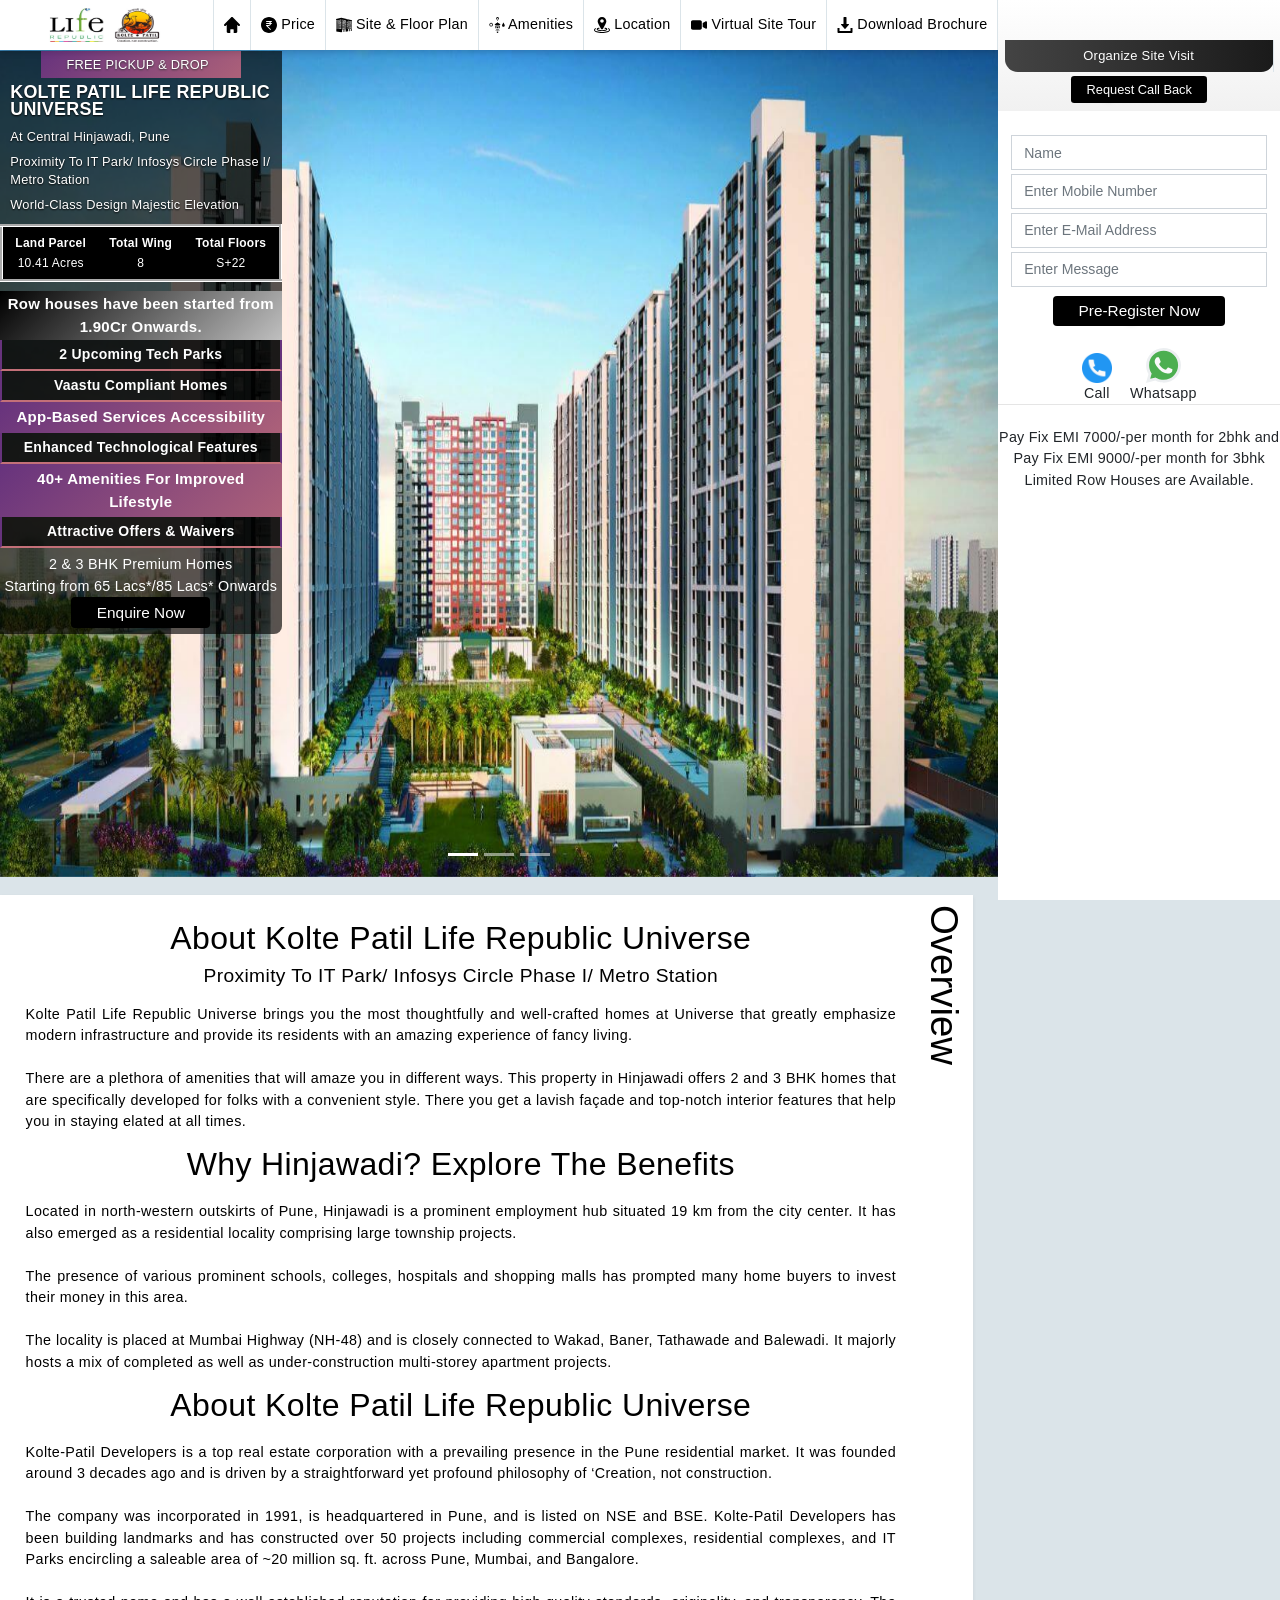
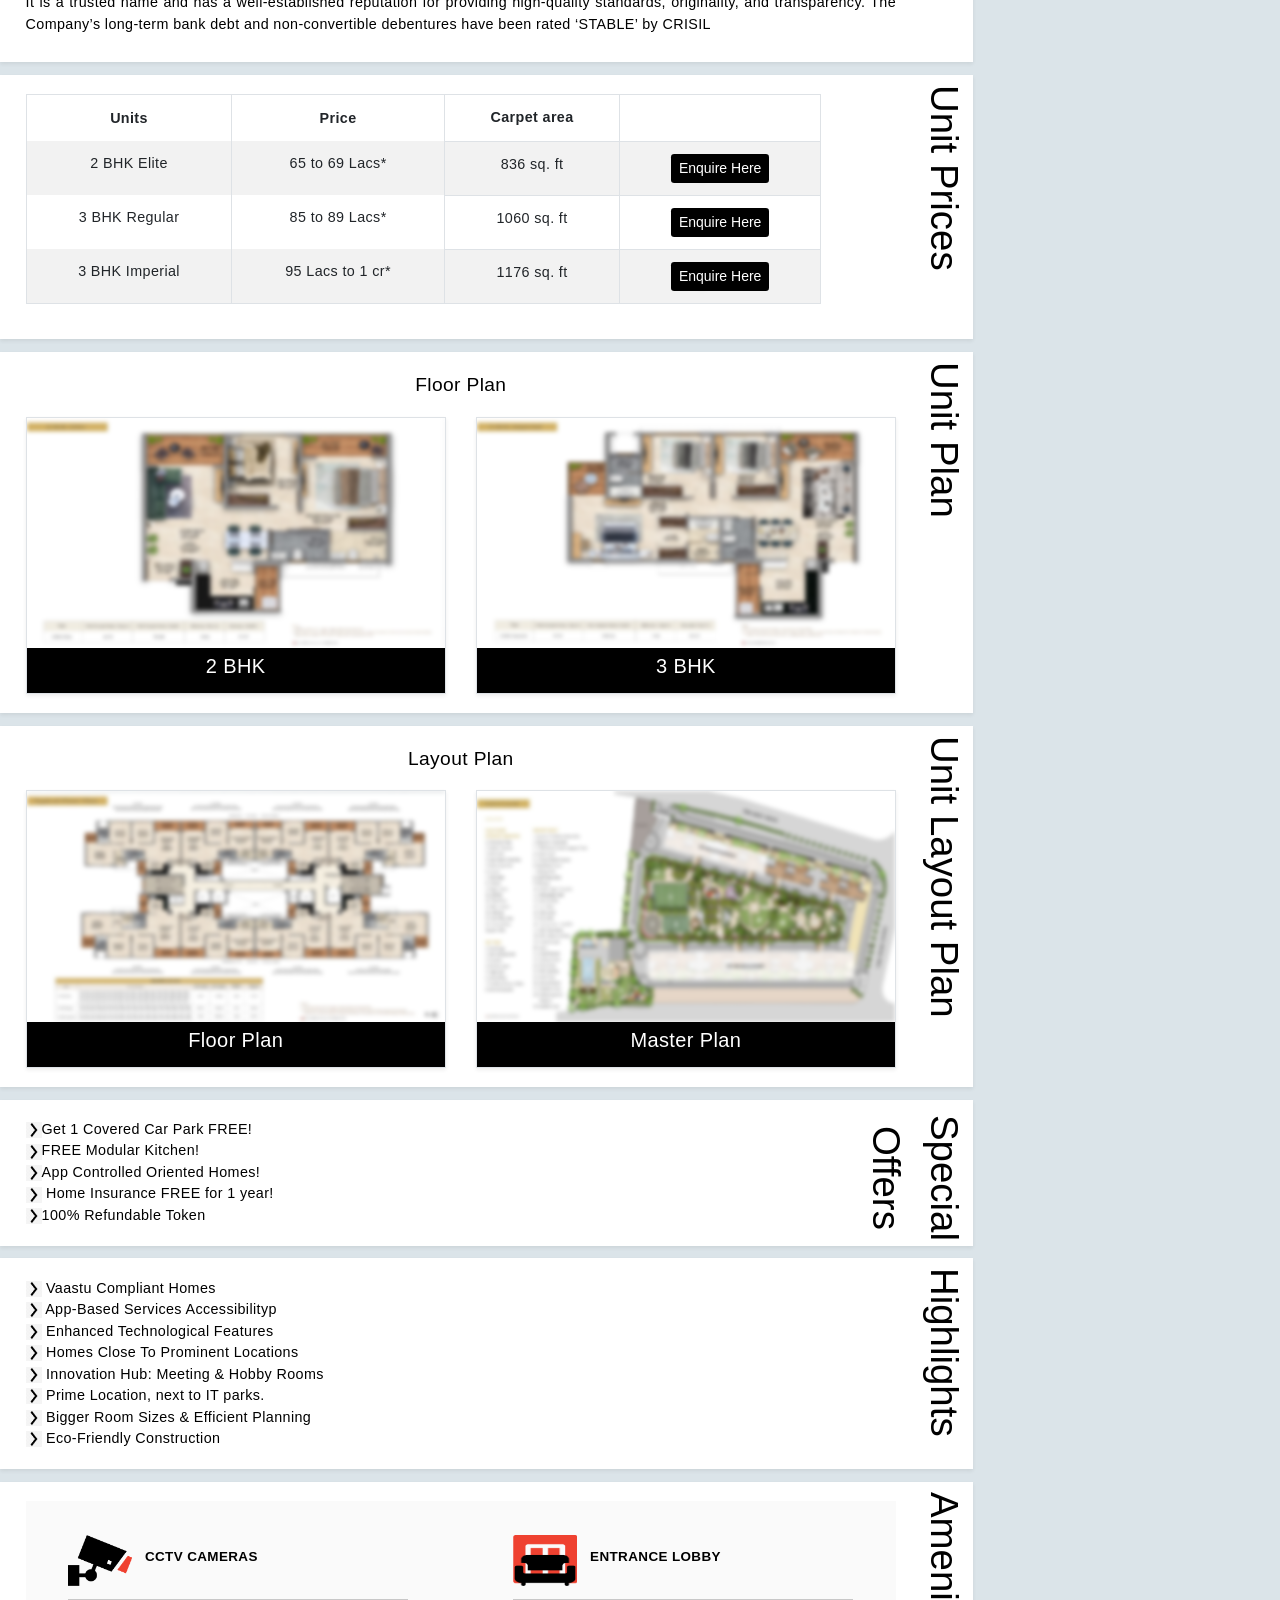
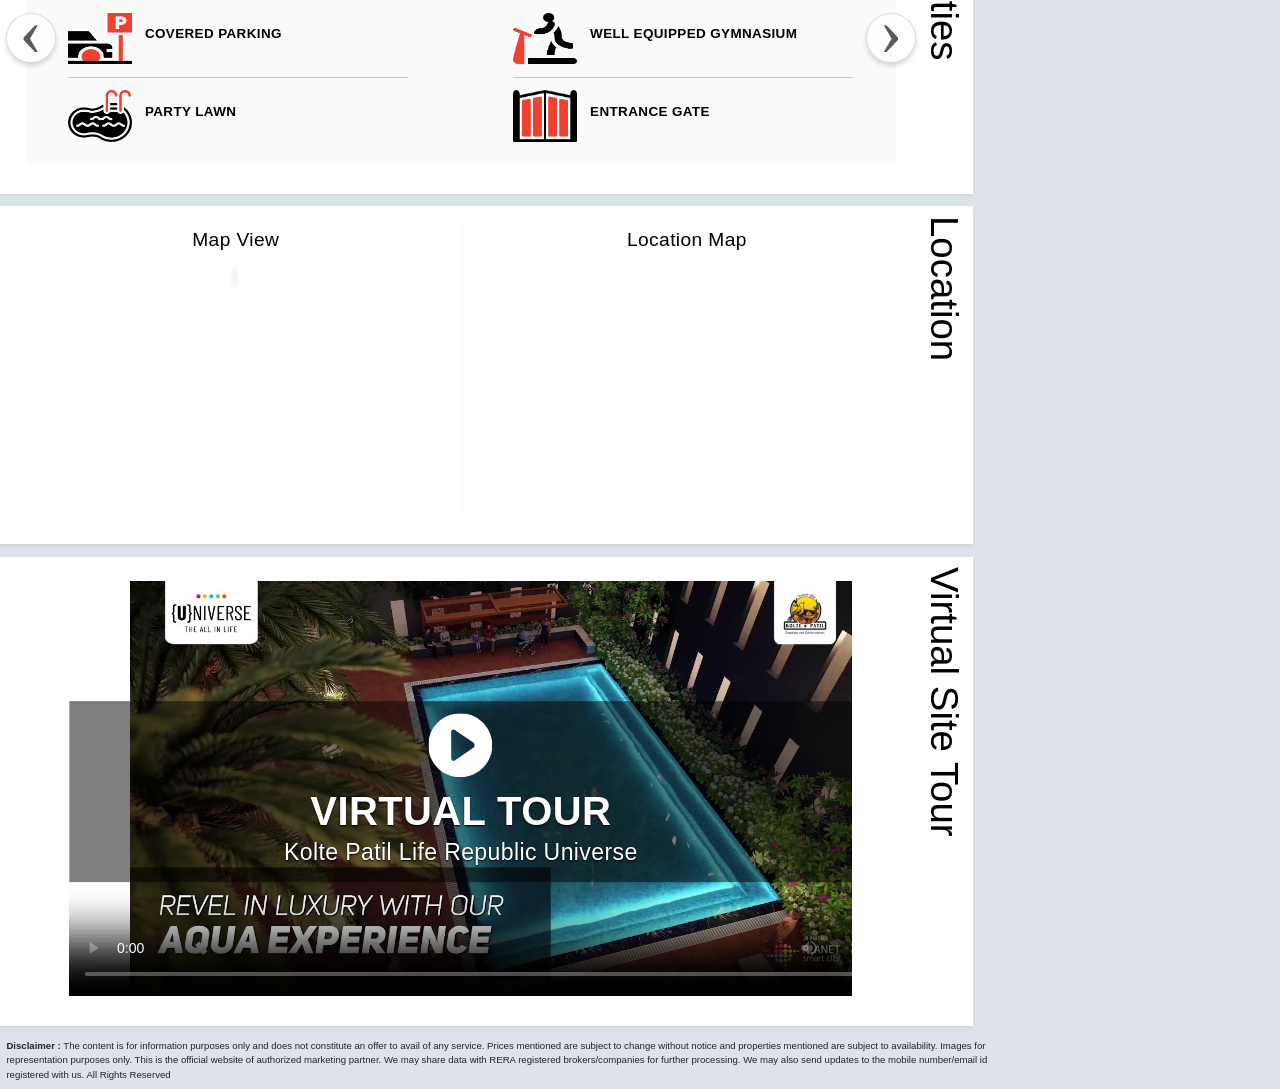
==== koltepatilliferepublic/index.html @ f334bbbc "Add files via upload" ====
<!DOCTYPE html>
<html lang="en">
    
<!-- Mirrored from koltepatilliferepublic-official.com/ by HTTrack Website Copier/3.x [XR&CO'2014], Thu, 23 Feb 2023 21:14:10 GMT -->
<head>
		<!-- Google Tag Manager -->
		<script>(function(w,d,s,l,i){w[l]=w[l]||[];w[l].push({'gtm.start':
		new Date().getTime(),event:'gtm.js'});var f=d.getElementsByTagName(s)[0],
		j=d.createElement(s),dl=l!='dataLayer'?'&l='+l:'';j.async=true;j.src=
		'../www.googletagmanager.com/gtm5445.html?id='+i+dl;f.parentNode.insertBefore(j,f);
		})(window,document,'script','dataLayer','GTM-PFRHBRP');</script>
		<!-- End Google Tag Manager -->
		
		<meta charset="UTF-8">
		<meta name="viewport" content="width=device-width, initial-scale=1.0, shrink-to-fit=no">
		<meta http-equiv="X-UA-Compatible" content="ie=edge">
		<link rel="icon" href="#" sizes="16x16">
		<title>Kolte Patil Life Republic Universe</title>
		<meta name="description" content="">
		<meta name="keywords" content="Kolte Patil Life Republic Universe">
		<style>
			:root {
            --colorPrimary: #000; 
            --colorSecondary: #000;
            --colorBtn: #fff
			}
			#loader {
            width: 100vw;
            height: 100vh;
            background-color: rgba(255, 255, 255, 1);
            position: fixed;
            top: 0;
            left: 0;
            z-index: 1040
			}
			.loader-text {
            display: block;
            text-align: center;
            color: #d7d7d7;
            font-family: Arial, sans-serif;
            position: absolute;
            top: 50%;
            left: 50%;
            -webkit-transform: translate(-50%, -50%);
            -moz-transform: translate(-50%, -50%);
            -ms-transform: translate(-50%, -50%);
            -o-transform: translate(-50%, -50%);
            transform: translate(-50%, -50%)
			}
			.loading {
            height: 0;
            width: 0;
            padding: 4vw;
            border: .8vw solid #ccc;
            border-right-color: #888;
            border-radius: 6vw;
            -webkit-animation: rotate 1s infinite linear
			}
			@keyframes loader {
            0% {
			filter: grayscale(0)
            }
            50% {
			filter: grayscale(100%)
            }
            100% {
			filter: grayscale(0)
            }
			}
			.loader-logo {
            width: 300px;
            -webkit-animation: loader 1.3s infinite linear;
            -moz-animation: loader 1.3s infinite linear;
            -ms-animation: loader 1.3s infinite linear;
            -o-animation: loader 1.3s infinite linear;
            animation: loader 1.3s infinite linear
			}
			.pload {
            display: none
			}
		</style>
		<link rel="stylesheet" href="assets/css/style.css">
		<style>
			.bounceIn {
            -webkit-animation-duration: 0.75s;
            animation-duration: 0.75s;
            -webkit-animation-name: bounceIn;
            animation-name: bounceIn;
			}
			.more-cont {
            display: inline;
			}
			.more {
            display: none;
			}
			@media only screen and (max-width: 992px) {
            .more-cont {
			display: none;
            }
            .more {
			display: inline-block;
            }
            .pro-spec {
			list-style: none !important;
			background-color: #f1f1f1 !important;
            }
			}
		</style>
		<script src="assets/js/app.min.js" defer=""></script>
	</head>
	<body data-spy="scroll" data-target="#navbarNav" class="" style="" cz-shortcut-listen="true">
		<!-- Google Tag Manager (noscript) -->
		<noscript><iframe src="https://www.googletagmanager.com/ns.html?id=GTM-PFRHBRP"
		height="0" width="0" style="display:none;visibility:hidden"></iframe></noscript>
		<!-- End Google Tag Manager (noscript) -->
		
		<header class="micro-nav fixed-top" style="">
			<nav class="navbar navbar-expand-lg navbar-light bg-white micro-navbar">
				<a class="navbar-brand" href="index-2.html" onclick="return false">
					<img src="assets/img/logo/logo.jpg" class="logo" style="width:137px;padding: 8px;margin: 0px 35px;" >
				</a>
				<button class="navbar-toggler" type="button" data-toggle="collapse" data-target="#navbarNav" aria-controls="navbarNav" aria-expanded="false" aria-label="Toggle navigation">
				<span class="navbar-toggler-icon"></span> </button>
				<div class="collapse navbar-collapse" id="navbarNav">
					<ul class="navbar-nav nav-fill">
						<li class="nav-item">
							<a class="nav-link" href="#home">
								<img src="assets/img/menu/homepage.svg" width="16" height="16">
								<span class="d-sm-inline d-md-none"> 
									Home
								</span>
							</a>
						</li>
						<li class="nav-item">
							<a class="nav-link" href="#pricing">
								<img src="assets/img/menu/rupee.svg" width="16" height="16">
								Price
							</a>
						</li>
						<li class="nav-item">
							<a class="nav-link" href="#sitefloorplan">
								<img src="assets/img/menu/building.svg" width="16" height="16">
								Site &amp; Floor Plan
							</a>
						</li>
						<li class="nav-item">
							<a class="nav-link" href="#amenities">
								<img src="assets/img/menu/amenities.svg" width="16" height="16">
								Amenities
							</a>
						</li>
						<li class="nav-item">
							<a class="nav-link" href="#location">
								<img src="assets/img/menu/location.svg" width="16" height="16">
							Location</a>
						</li>
						<li class="nav-item">
							<a class="nav-link" href="#sitevisit">
								<img src="assets/img/menu/video.svg" width="16" height="16">
							Virtual Site Tour</a>
						</li>
						<li class="nav-item" data-form="lg" data-title="Enquire Here"  data-enquiry="Enquire Now"  data-btn="Enquire Now"  data-redirect="enquiry" data-toggle="modal" data-target="#enqModal">
							<a class="nav-link" href="#download">
								<img src="assets/img/menu/download.svg" width="16" height="16">
							Download Brochure</a>
						</li>
					</ul>
				</div>
			</nav>
		</header>
		<main class="">
			<div id="home" class="carousel slide micro-main-slider" data-ride="carousel">
				<ol class="carousel-indicators">
					<li data-target="#home" data-slide-to="0" class="active"></li>
					<li data-target="#home" data-slide-to="1" class=""></li>
					<li data-target="#home" data-slide-to="2" class=""></li>
				</ol>
				<div class="carousel-inner">
					<div class="carousel-item lazyloaded active" data-expand="-1">
						<picture>
							<img data-sizes="auto" class="d-block micro-main-slider-img lazyautosizes lazyloaded" data-srcset=".\assets\img\banner\b1.jpg" sizes="1065px" srcset="assets/img/banner/b1.jpg">
						</picture>
					</div>
					<div class="carousel-item lazyloaded " data-expand="-1">
						<picture>
							<img data-sizes="auto" class="d-block micro-main-slider-img lazyautosizes lazyloaded" data-srcset=".\assets\img\banner\b2.jpg?v=1.0" sizes="1065px" srcset="assets/img/banner/b2c619.jpg?v=1.0">
						</picture>
					</div>
					<div class="carousel-item lazyloaded " data-expand="-1">
						<picture>
							<img data-sizes="auto" class="d-block micro-main-slider-img lazyautosizes lazyloaded" data-srcset=".\assets\img\banner\b3.jpg" sizes="1065px" srcset="assets/img/banner/b3.jpg">
						</picture>
					</div>
				</div>
			</div>
			<div class="info-box overflow-hidden">
				<center><span class="pro-status">Free Pickup &amp; Drop</span></center>
				<span class="pro-title">Kolte Patil Life Republic Universe</span> 
				<span class="pro-add my-2">At Central Hinjawadi, Pune</span>
				<span class="pro-add my-2">Proximity To IT Park/ Infosys Circle Phase I/ Metro Station</span>
				<span class="pro-add my-2">World-Class Design Majestic Elevation</span>
				<table class="table_left">
					<tbody><tr>
						<th>Land Parcel </th>
						<th>Total Wing</th>
						<th>Total Floors</th>
					</tr>
					<tr>
						<td>10.41 Acres</td>
						<td>8</td>
						<td>S+22</td>
					</tr>
				</tbody></table>
				<span class="d-block mb-1" style="font-size: 14px; width: 100%; background: transparent;font-weight: bold; text-align: center;color: #fff; ">
					<span style=" color: #fff;display: block; background-color: #67337D; background: linear-gradient(-45deg, #000, #67337D ,#fff,#000); background-size: 400% 400%; -webkit-animation: Gradient 3s ease infinite; -moz-animation: Gradient 3s ease infinite; animation: Gradient 3s ease infinite; font-size:15px; padding: 2px;">
						Row houses have been started from 1.90Cr Onwards.
					</span>
					<span style="background: rgba(0, 0, 0, .7); display: block; border-bottom: 2px solid #C37078;border-left: 2px solid #67337D;border-right: 2px solid #67337D;padding: 2px">
                        <span class="animated bounceIn infinite" style="animation-duration: 3s;display: block;padding: 2px">
                            2 Upcoming Tech Parks
                            <br> 
						</span> 
					</span>
					<span style="background: rgba(0, 0, 0, .7); display: block; border-bottom: 2px solid #C37078;border-left: 2px solid #67337D;border-right: 2px solid #67337D;padding: 2px">
                        <span class="animated bounceIn infinite" style="animation-duration: 3s;display: block;padding: 2px">
							Vaastu Compliant Homes
						</span> 
					</span>
					<span style=" color: #fff;display: block; background-color: #2969B1; background: linear-gradient(-45deg, #C37078, #000 ,#C37078,#67337D); background-size: 400% 400%; -webkit-animation: Gradient 3s ease infinite; -moz-animation: Gradient 3s ease infinite; animation: Gradient 3s ease infinite; font-size:15px; padding: 2px;">
						<span class="animated bounceIn infinite" style="animation-duration: 3s;display: block;padding: 2px">
							App-Based Services Accessibility
						</span>
					</span>
					<span style="background: rgba(0, 0, 0, .7); display: block; border-bottom: 2px solid #C37078;border-left: 2px solid #67337D;border-right: 2px solid #67337D;padding: 2px">
                        <span class="animated bounceIn infinite" style="animation-duration: 3s;display: block;padding: 2px">
							Enhanced Technological Features
						</span>
					</span>
					<span style=" color: #fff;display: block; background-color: #2969B1; background: linear-gradient(-45deg, #C37078, #000 ,#C37078,#67337D); background-size: 400% 400%; -webkit-animation: Gradient 3s ease infinite; -moz-animation: Gradient 3s ease infinite; animation: Gradient 3s ease infinite; font-size:15px; padding: 2px;">
						<span class="animated bounceIn infinite" style="animation-duration: 3s;display: block;padding: 2px">
							40+ Amenities For Improved Lifestyle
						</span>
					</span>
					<span style="background: rgba(0, 0, 0, .7); display: block; border-bottom: 2px solid #C37078;border-left: 2px solid #67337D;border-right: 2px solid #67337D;padding: 2px">
						<span class="animated bounceIn infinite" style="animation-duration: 3s;display: block;padding: 2px">
							Attractive Offers & Waivers
							
						</span>
					</span>
				</span> 
				<span class="pro-tag-line"></span> 
				<center>2 & 3 BHK Premium Homes</center>
				<center>Starting from  65 Lacs*/85 Lacs* Onwards</center>
				<center><button class="btn btn-info micro-form-btn enqModal effetMoveGradient effectScale" data-form="lg" data-title="Enquire Here"  data-enquiry="Enquire Now"  data-btn="Enquire Now"  data-redirect="enquiry" data-toggle="modal" data-target="#enqModal">Enquire Now</button></center>
			</div>
			<div class="mob-form d-sm-block d-md-none d-lg-none">
				<span class="d-block form-heading font-weight-bold">Register here for Best Offers</span>
				<form action="https://koltepatilliferepublic-official.com/sendmail.php" method="POST" class="form-side">
					<div class="form-group">
						<span class="flex-container">
							<input type="text" name="name" pattern="[a-zA-Z ]+" class="form-control rounded-0 micro-form-field" required="" placeholder="Name">
						</span>
					</div>
					<div class="form-group">
						<input type="tel" name="mobile_no" class="form-control rounded-0 micro-form-field" required="" minlength="10" maxlength="10"  title="Please enter exactly 10 digits" placeholder="Enter Mobile Number">
					</div>
					<div class="form-group"> 
						<input type="email" name="email" class="form-control rounded-0 micro-form-field" placeholder="Enter E-Mail Address" required="">
					</div>
					<div class="form-group">
						<input type="text" name="message" class="form-control rounded-0 micro-form-field" required="" placeholder="Enter message">
					</div>
					<button type="submit" name="submit" class="btn btn-info micro-form-btn effetMoveGradient">Pre-Register Now</button>
				</form>
				<div style="display:inline-block;margin-right:7px">
					<img src="assets/img/telephone.png" width="30" height="30" alt="Contact us on whatsapp" ata-form="lg" data-title="Enquire Here"  data-enquiry="Enquire Now"  data-btn="Enquire Now"  data-redirect="enquiry" data-toggle="modal" data-target="#enqModal">
					<br/>
					Call
				</div>
				<div style="display:inline-block;margin-left:7px">
					<img src="assets/img/whatsapp.svg" width="35" height="35" alt="Contact us on whatsapp" ata-form="lg" data-title="Enquire Here"  data-enquiry="Enquire Now"  data-btn="Enquire Now"  data-redirect="enquiry" data-toggle="modal" data-target="#enqModal">
					<br/>
					Whatsapp
				</div>
			</div>
			<section class="section shadow-sm lazyloaded" id="overview">
				<span class="head text-capitalize d-none d-md-block">Overview</span> 
				<span class="d-block section-heading color-primary text-capitalize">About Kolte Patil Life Republic Universe </span> 
				<span class="d-block section-heading-sub color-primary text-capitalize">
					Proximity To IT Park/ Infosys Circle Phase I/ Metro Station
				</span>
				<p>
					Kolte Patil Life Republic Universe brings you the most thoughtfully and well-crafted homes at Universe that greatly emphasize modern infrastructure and provide its residents with an amazing experience of fancy living. <br/><br/>
					
					There are a plethora of amenities that will amaze you in different ways. This property in Hinjawadi offers 2 and 3 BHK homes that are specifically developed for folks with a convenient style. There you get a lavish façade and top-notch interior features that help you in staying elated at all times.
					
				</p>
				<span class="head text-capitalize d-none d-md-block">
				</span> 
				<span class="d-block section-heading color-primary text-capitalize">
					Why Hinjawadi? Explore the Benefits
				</span>
				<span class="d-block section-heading-sub color-primary text-capitalize"></span>
				<p>
					Located in north-western outskirts of Pune,  Hinjawadi is a prominent employment hub situated 19 km from the city center. It has also emerged as a residential locality comprising large township projects.<br/><br/>
					
					The presence of various prominent schools, colleges, hospitals and shopping malls has prompted many home buyers to invest their money in this area.<br/><br/>
					
					The locality is placed at Mumbai Highway (NH-48) and is closely connected to Wakad, Baner, Tathawade and Balewadi. It majorly hosts a mix of completed as well as under-construction multi-storey apartment projects.
				</p>
				<span class="head text-capitalize d-none d-md-block">
				</span> 
				<span class="d-block section-heading color-primary text-capitalize">
					About Kolte Patil Life Republic Universe
				</span>
				<span class="d-block section-heading-sub color-primary text-capitalize"></span>
				<p>
					Kolte-Patil Developers is a top real estate corporation with a prevailing presence in the Pune residential market. It was founded around 3 decades ago and is driven by a straightforward yet profound philosophy of ‘Creation, not construction. <br/><br/>
					
					The company was incorporated in 1991, is headquartered in Pune, and is listed on NSE and BSE. Kolte-Patil Developers has been building landmarks and has constructed over 50 projects including commercial complexes, residential complexes, and IT Parks encircling a saleable area of ~20 million sq. ft. across Pune, Mumbai, and Bangalore. <br/><br/>
					
					It is a trusted name and has a well-established reputation for providing high-quality standards, originality, and transparency. The Company’s long-term bank debt and non-convertible debentures have been rated ‘STABLE’ by CRISIL
				</p>
			</section>
			<section class="section shadow-sm lazyloaded">
				<span class="section-link" id="pricing"></span> <span class="head text-capitalize">Unit Prices</span>
				<div class="row">
					<div class="col-md-11">
						<table class="table table-striped table-borderless border micro-price-table table-pricing">
							<thead>
								<tr>
									<th scope="col" class="border border-bottom-0 mb-w">Units</th>
									<th scope="col" class="border border-bottom-0 border-right-0">Price</th>
									<th scope="col" class="border border-bottom-0 border-right-0">Carpet area</th>
									<th scope="col" class="border border-bottom-0 border-right-0"></th>
								</tr>
							</thead>
							<tbody>
								<tr>
									<td class="border border-left-0 border-top-0 border-bottom-0 price-type">2 BHK Elite </td>
									<td class="price-amt">65 to 69 Lacs*</td>
									<td class="price-amt border border-bottom-0 border-right-0"><i class="fas fa-archive"></i> 836 sq. ft</td>
									<td class="border border-bottom-0 border-right-0">
										<button class="btn btn-sm btn-info effetGradient effectScale enqModal" data-form="lg" data-title="Enquire Here" data-btn="Get Price Details" data-enquiry="Get Price Details" data-redirect="enquiry" data-toggle="modal" data-target="#enqModal">Enquire Here</button>
									</td>
								</tr>
								<tr>
									<td class="border border-left-0 border-top-0 border-bottom-0 price-type">3 BHK Regular </td>
									<td class="price-amt">85 to 89 Lacs*</td>
									<td class="price-amt border border-bottom-0 border-right-0"><i class="fas fa-archive"></i> 1060 sq. ft</td>
									<td class="border border-bottom-0 border-right-0">
										<button class="btn btn-sm btn-info effetGradient effectScale enqModal" data-form="lg" data-title="Enquire Here" data-btn="Get Price Details" data-enquiry="Get Price Details" data-redirect="enquiry" data-toggle="modal" data-target="#enqModal">Enquire Here</button>
									</td>
								</tr>
								<tr>
									<td class="border border-left-0 border-top-0 border-bottom-0 price-type">3 BHK Imperial  </td>
									<td class="price-amt">95 Lacs to 1 cr*</td>
									<td class="price-amt border border-bottom-0 border-right-0"><i class="fas fa-archive"></i> 1176 sq. ft</td>
									<td class="border border-bottom-0 border-right-0">
										<button class="btn btn-sm btn-info effetGradient effectScale enqModal" data-form="lg" data-title="Enquire Here" data-btn="Get Price Details" data-enquiry="Get Price Details" data-redirect="enquiry" data-toggle="modal" data-target="#enqModal">Enquire Here</button>
									</td>
								</tr>
							</tbody>
						</table>
					</div>
				</div>
			</section>
			<section class="section shadow-sm lazyload" data-script="./assets/plugins/fancybox/jquery.fancybox.min.js" data-link="../cdn.jsdelivr.net/gh/fancyapps/fancybox%403.5.7/dist/jquery.fancybox.min.css">
				<span class="section-link" id="sitefloorplan"></span> <span class="head text-capitalize">  Unit Plan</span>
				<div class="row">
					<div class="col-12 col-md-12">
						<span class="d-block section-heading-sub text-capitalize">Floor Plan</span>
						<div class="row row-cols-1 row-cols-md-2">
							<div class="col">
								<a href="#" class="text-decoration-none enqModal" data-form="lg" data-title="Enquire Here" data-btn="Enquire Now" data-enquiry="Floor Plan" data-redirect="floorplan" data-toggle="modal" data-target="#enqModal">
									<div class="at-property-item shadow-sm border border-grey mt-1">
										<div class="at-property-img">
											<picture>
												<source class="lazyload floor-plan-img blur" data-srcset=".\assets\img\floor\2bhk.jpeg" type="image/jpg">
												<img data-sizes="auto" class="lazyload floor-plan-img blur" data-srcset="assets/img/floor/2bhk.jpg">
											</picture>
											<div class="at-property-overlayer"></div>
											<span class="btn btn-default at-property-btn" role="button">Enquire Now</span>
										</div>
										<div class="at-property-dis effetGradient">
											<h5>2 BHK</h5>
										</div>
									</div>
								</a>
							</div>
							<div class="col">
								<a href="#" class="text-decoration-none enqModal" data-form="lg" data-title="Enquire Here" data-btn="Enquire Now" data-enquiry="Floor Plan" data-redirect="floorplan" data-toggle="modal" data-target="#enqModal">
									<div class="at-property-item shadow-sm border border-grey mt-1">
										<div class="at-property-img">
											<picture>
												<source class="lazyload floor-plan-img blur" data-srcset=".\assets\img\floor\3bhk.jpeg" type="image/png">
												<img data-sizes="auto" class="lazyload floor-plan-img blur" data-srcset="assets/img/floor/3bhk.jpg">
											</picture>
											<div class="at-property-overlayer"></div>
											<span class="btn btn-default at-property-btn" role="button">Enquire Now</span>
										</div>
										<div class="at-property-dis effetGradient">
											<h5>3 BHK</h5>
										</div>
									</div>
								</a>
							</div>
						</div>
					</div>
				</div>
			</section>
			<section class="section shadow-sm lazyload" data-script="./assets/plugins/fancybox/jquery.fancybox.min.js" data-link="../cdn.jsdelivr.net/gh/fancyapps/fancybox%403.5.7/dist/jquery.fancybox.min.css">
				<span class="section-link" id="sitefloorplan"></span> <span class="head text-capitalize">Unit Layout Plan</span>
				<div class="row">
					<div class="col-12 col-md-12">
						<span class="d-block section-heading-sub text-capitalize">Layout Plan</span>
						<div class="row row-cols-1 row-cols-md-2">
							<div class="col">
								<a href="#" class="text-decoration-none enqModal" data-form="lg" data-title="Enquire Here" data-btn="Enquire Now" data-enquiry="Floor Plan" data-redirect="floorplan" data-toggle="modal" data-target="#enqModal">
									<div class="at-property-item shadow-sm border border-grey mt-1">
										<div class="at-property-img">
											<picture>
												<source class="lazyload floor-plan-img blur" data-srcset=".\assets\img\floor\floor.jpeg" type="image/jpeg">
												<img data-sizes="auto" class="lazyload floor-plan-img blur" data-srcset="assets/img/floor/floor.jpg">
											</picture>
											<div class="at-property-overlayer"></div>
											<span class="btn btn-default at-property-btn" role="button">Enquire Now</span>
										</div>
										<div class="at-property-dis effetGradient">
											<h5>Floor Plan</h5>
										</div>
									</div>
								</a>
							</div>
							<div class="col">
								<a href="#" class="text-decoration-none enqModal" data-form="lg" data-title="Enquire Here" data-btn="Enquire Now" data-enquiry="Floor Plan" data-redirect="floorplan" data-toggle="modal" data-target="#enqModal">
									<div class="at-property-item shadow-sm border border-grey mt-1">
										<div class="at-property-img">
											<picture>
												<source class="lazyload floor-plan-img blur" data-srcset=".\assets\img\floor\master.jpeg" type="image/jpeg">
												<img data-sizes="auto" class="lazyload floor-plan-img blur" data-srcset="assets/img/floor/master.jpg">
											</picture>
											<div class="at-property-overlayer"></div>
											<span class="btn btn-default at-property-btn" role="button">Enquire Now</span>
										</div>
										<div class="at-property-dis effetGradient">
											<h5>Master Plan </h5>
										</div>
									</div>
								</a>
							</div>
						</div>
					</div>
				</div>
			</section>
			<section class="section shadow-sm lazyload">
				<span class="section-link" id="amenities"></span> 
				<span class="head text-capitalize">Special Offers</span>
				<div class="tab-info-container" style="text-align:left">
					<img src="assets/img/arrow.png" alt="Get 1 Covered Car Park FREE!" width="16px" height="16px" class="grow-srink"><span>Get 1 Covered Car Park FREE!</span><br>
					<img src="assets/img/arrow.png" alt="FREE Modular Kitchen" width="16px" height="16px" class="grow-srink"><span>FREE Modular Kitchen!</span><br>
					<img src="assets/img/arrow.png" alt="App Controlled Oriented Homes!" width="16px" height="16px" class="grow-srink"><span>App Controlled Oriented Homes!</span><br>
					<img src="assets/img/arrow.png" alt="Home Insurance FREE for 1 year!" width="16px" height="16px" class="grow-srink"><span> Home Insurance FREE for 1 year!</span><br>
					<img src="assets/img/arrow.png" alt="100% Refundable Token" width="16px" height="16px" class="grow-srink"><span>100% Refundable Token</span><br>
				</div>
			</section>
			<section class="section shadow-sm lazyload">
				<span class="section-link" id="amenities"></span> 
				<span class="head text-capitalize">Highlights </span>
				<div class="tab-info-container" style="text-align:left">
					<img src="assets/img/arrow.png" alt="Get 1 Covered Car Park FREE!" width="16px" height="16px" class="grow-srink"><span> Vaastu Compliant Homes</span><br>
					<img src="assets/img/arrow.png" alt="Get 1 Covered Car Park FREE!" width="16px" height="16px" class="grow-srink"><span> App-Based Services Accessibilityp</span><br>
					<img src="assets/img/arrow.png" alt="Get 1 Covered Car Park FREE!" width="16px" height="16px" class="grow-srink"><span> Enhanced Technological Features</span><br>
					<img src="assets/img/arrow.png" alt="Get 1 Covered Car Park FREE!" width="16px" height="16px" class="grow-srink"><span> Homes Close To Prominent Locations </span><br>
					<img src="assets/img/arrow.png" alt="Get 1 Covered Car Park FREE!" width="16px" height="16px" class="grow-srink"><span> Innovation Hub: Meeting & Hobby Rooms  </span><br>
					<img src="assets/img/arrow.png" alt="Get 1 Covered Car Park FREE!" width="16px" height="16px" class="grow-srink"><span> Prime Location, next to IT parks. </span><br>
					<img src="assets/img/arrow.png" alt="Get 1 Covered Car Park FREE!" width="16px" height="16px" class="grow-srink"><span> Bigger Room Sizes & Efficient Planning</span><br>
					<img src="assets/img/arrow.png" alt="Get 1 Covered Car Park FREE!" width="16px" height="16px" class="grow-srink"><span> Eco-Friendly Construction </span>
				</div>
			</section>
			<section class="section shadow-sm lazyload">
				<span class="section-link" id="amenities"></span> <span class="head text-capitalize">Amenities</span>
				<div id="ami-3" class="ami-3 owl-carousel owl-theme owl-loaded">
					<div class="owl-stage-outer">
						<div class="owl-stage" style="transform: translate3d(0px, 0px, 0px); transition: all 2s ease 0s; width: 1898px;">
							<div class="owl-item active" style="width: 454.445px; margin-right: 20px;">
								<div class="item-wrp">
									<div>
										<img data-src="./assets/img/amenities/cctv.png" class="lazyload">
										<p>CCTV CAMERAS</p>
									</div>
									<div>
										<img data-src="./assets/img/amenities/parking.png" class="lazyload">
										<p> COVERED PARKING</p>
									</div>  
									<div>
										<img data-src="./assets/img/amenities/pool.png" class="lazyload">
										<p>PARTY LAWN</p>
									</div>
								</div>
							</div>
							<div class="owl-item active" style="width: 454.445px; margin-right: 20px;">
								<div class="item-wrp">
									<div>
										<img data-src="./assets/img/amenities/lobby.png" class="lazyload">
										<p>ENTRANCE LOBBY</p>
									</div>
									<div>
										<img data-src="./assets/img/amenities/treadmill.png" class="lazyload">
										<p>WELL EQUIPPED GYMNASIUM</p>
									</div>  
									<div>
										<img data-src="./assets/img/amenities/gate.png" class="lazyload">
										<p>ENTRANCE GATE</p>
									</div>                      
								</div>
							</div>
							<div class="owl-item active" style="width: 454.445px; margin-right: 20px;">
								<div class="item-wrp">
									<div>
										<img data-src="./assets/img/amenities/garden.png" class="lazyload">
										<p>LANDSCAPED GARDEN</p>
									</div>
									<div>
										<img data-src="./assets/img/amenities/elevators.png" class="lazyload">
										<p>AUTOMATIC ELEVATORS</p>
									</div>
									<div>
										<img data-src="./assets/img/amenities/theater.png" class="lazyload">
										<p>AMPHI - THEATRE</p>
									</div>
								</div>
							</div>
						</div>
					</div>
					<div class="owl-nav">
						<button type="button" role="presentation" class="owl-prev">
							<span aria-label="Previous">‹</span></button><button type="button" role="presentation" class="owl-next"><span aria-label="Next">›</span>
						</button>
					</div>
					<div class="owl-dots disabled">
					</div>
				</div>
			</section>
			<section class="section shadow-sm lazyload">
				<span class="section-link" id="location"></span> <span class="head text-capitalize">Location</span>
				<div class="row mb-3">
					<div class="col-md-6 col-sm-12"> <span class="d-block section-heading-sub text-capitalize">Map View</span> 
						<a data-fancybox="location-map" data-form="lg" data-title="Get Free Pick Up &amp; Drop" data-btn="Enquire Now" data-enquiry="Enquire Here" data-redirect="enquiry" data-toggle="modal" data-target="#enqModal" data-srcset="assets/img/map-hide.html">
							<div class="at-property-item mb-2">
								<div class="at-property-img master-plan">
									<picture>
										<source class="lazyload shadow-sm border border-grey blur" data-srcset=".\assets\img\map.jpg" type="image/jpg">
										<img data-sizes="auto" class="lazyload shadow-sm border border-grey blur" data-srcset="assets/img/map.jpg">
									</picture>
									<div class="at-property-overlayer"></div>
									<span class="at-property-btn">View Location Map</span>
								</div>
							</div>
						</a>
					</div>
					<div class="col-md-6 col-sm-12 lmap-div text-center">
						<span class="d-block section-heading-sub text-capitalize text-center">Location Map</span>
						<a data-fancybox="location-map" data-form="lg" data-title="Get Free Pick Up &amp; Drop" data-btn="Enquire Now" data-enquiry="Enquire Here" data-redirect="enquiry" data-toggle="modal" data-target="#enqModal" data-srcset="assets/img/lp-320w.html">
							<div class="at-property-item mb-2">
								<div class="at-property-img master-plan">
									<iframe src="https://www.google.com/maps/embed?pb=!1m14!1m8!1m3!1d30248.01418715401!2d73.710487!3d18.61899!3m2!1i1024!2i768!4f13.1!3m3!1m2!1s0x0%3A0xced3d9a93fdcfb77!2sLife%20Republic%20by%20Kolte-Patil!5e0!3m2!1sen!2sin!4v1660123718374!5m2!1sen!2sin" width="600" height="450" style="border:0;" allowfullscreen="" loading="lazy" referrerpolicy="no-referrer-when-downgrade"></iframe>
									<div class="at-property-overlayer"></div>
									<span class="at-property-btn">View Location Map</span>
								</div>
							</div>
						</a>
					</div>
				</div>
			</section>
			<section class="section shadow-sm lazyload">
				<span class="section-link" id="sitevisit"></span> <span class="head text-capitalize">Virtual Site Tour</span>
				<a href="#" class="enqModal" data-form="lg" data-title="Enquire Here" data-btn="Enquire Now" data-enquiry="Virtual Site Tour" data-redirect="virtualtour" data-toggle="modal" data-target="#enqModal">
					<div class="at-property-item my-2 pt-md-0">
						<div class="at-property-img vsv-img">
							<video width="860" height="415" poster="assets/img/video/thumbnail.jpg" controls>
								<source src="movie.html" type="assets\img\video\video.mp4">
								Your browser does not support the video tag.
							</video>
							<div class="vsv-text-bk">
								<div class="vsv-text-bg">
									<div class="vsv-icon lazyload"></div>
									<span class="text-uppercase h1 font-weight-bold mb-0 d-none d-lg-block">Virtual Tour</span>
									<span class="text-capitalize text-center d-none d-lg-block">Kolte Patil Life Republic Universe
									</span>
								</div>
							</div>
						</div>
						<span class="d-block text-capitalize text-center d-sm-block d-md-none pt-2"> Proximity To IT Park/ Infosys Circle Phase I/ Metro Station</span>
					</div>
				</a>
			</section>
			<div class="micro-side text-center">
				<div class="og-section pb-2" style="padding-top:40px">
					<ul class="nav nav-fill og-block">
						<li class="nav-item enqModal" data-form="lg" data-title="Organize Site Visit" data-btn="Request Site Visit" data-enquiry="Organize Site Visit" data-toggle="modal" data-target="#enqModal">Organize Site Visit</li>
					</ul>
				<button class="btn btn-sm btn-info micro-form-btn-sm effetGradient effectScale enqModal mt-1" data-form="sm" data-title="Enquire Here" data-btn="Enquire Now" data-enquiry="Enquire Now" data-toggle="modal" data-target="#enqModal"></span> Request Call Back</button>
			</div>
			<form action="https://koltepatilliferepublic-official.com/sendmail.php" method="POST" class="form-side">
				<div class="form-group mt-4">
					<input type="text" name="name" pattern="[a-zA-Z ]+" class="form-control rounded-0 micro-form-field" placeholder="Name" required="">
				</div>
				<div class="form-group">
					<input type="tel" name="mobile_no" class="form-control rounded-0 micro-form-field" required="" minlength="10" maxlength="10"  title="Please enter exactly 10 digits" placeholder="Enter Mobile Number">
				</div>
				<div class="form-group">
					<input type="email" name="email" class="form-control rounded-0 micro-form-field" placeholder="Enter E-Mail Address" required=""> 
				</div>
				<div class="form-group"> 
					<input type="text" name="message" class="form-control rounded-0 micro-form-field" placeholder="Enter Message" required=""> 
				</div>
				<button type="submit" name="submit" class="btn btn-info micro-form-btn mt-2 effetMoveGradient">Pre-Register Now</button>
			</form>
			<br/>
			<div style="display:inline-block;margin-right:7px">
				<img class="pointer"  src="assets/img/telephone.png" width="30" height="30" alt="Contact us on whatsapp" ata-form="lg" data-title="Enquire Here"  data-enquiry="Enquire Now"  data-btn="Enquire Now"  data-redirect="enquiry" data-toggle="modal" data-target="#enqModal">
				<br/>
				Call
			</div>
			<div style="display:inline-block;margin-left:7px">
				<img class="pointer"  src="assets/img/whatsapp.svg" width="35" height="35" alt="Contact us on whatsapp" ata-form="lg" data-title="Enquire Here" data-enquiry="Enquire Now"  data-btn="Enquire Now"  data-redirect="enquiry" data-toggle="modal" data-target="#enqModal">
				<br/>
				Whatsapp
			</div>
			<hr class="m-0"/>
			<br/>
			<span>Pay Fix EMI 7000/-per month for 2bhk and<br/>Pay Fix EMI 9000/-per month for 3bhk<br/>Limited Row Houses are Available.</span>
		</div>
		
		<ul class="mob-action nav nav-fill d-sm-block d-lg-none">
			<li class="nav-item enqModal" data-form="lg" data-title="Get Free Pick Up &amp; Drop" data-btn="Enquire Now" data-enquiry="Enquire Here" data-redirect="enquiry" data-toggle="modal" data-target="#enqModal">
				<img class="mr-5px" src="assets/img/telephone.png" width="16" height="16" alt="Contact us on Call"> Call
			</li>
			<li class="nav-item enqModal" data-form="lg" data-title="Get Free Pick Up &amp; Drop" data-btn="Enquire Now" data-enquiry="Enquire Here" data-redirect="enquiry" data-toggle="modal" data-target="#enqModal">
				<img class="mr-5px" src="assets/img/envelope.svg" width="16" height="16" alt="Enquire">Enquire
			</li>
			<li class="nav-item enqModal" data-form="lg" data-title="Get Free Pick Up &amp; Drop" data-btn="Enquire Now" data-enquiry="Enquire Here" data-redirect="enquiry" data-toggle="modal" data-target="#enqModal">
				<img class="mr-5px" src="assets/img/whatsapp.svg" width="16" height="16" alt="Contact us on whatsapp"> WhatsApp
			</li>
		</ul>
		<div class="modal fade" id="enqModal" tabindex="-1" role="dialog" aria-hidden="true" style="display: none;">
			<div class="modal-dialog modal-dialog-centered enq-modal" role="document">
				<div class="modal-content">
					<div class="modal-body text-center">
						<button type="button" class="close" data-dismiss="modal" aria-label="Close"> <span aria-hidden="true">×</span> </button>
						<div class="modal-head d-block"><span class="modal-title">Enquire Now</span></div>
						<div class="d-flex">
							<div class="flex-fill align-self-center flex-shrink-1 modal-highlight-bg d-none d-lg-block">
								<span class="modal-highlight-title">We Promise</span>
								<ul class="modal-highlight">
									<li><img src="assets/img/modal/callback.png" width="50" height="50" alt="Instant Call Back">
										<span>Instant Call Back</span>
									</li>
									<li><img src="assets/img/modal/free-service.png" width="50" height="50" alt="Instant Call Back">
										<span>Free Site Visit</span>
									</li>
									<li><img src="assets/img/modal/rupees.png" width="50" height="50" alt="Instant Call Back">
										<span>Unmatched Price</span>
									</li>
								</ul>
							</div>
							<div class="flex-fill align-self-center">
								<center><img src="assets/img/logo/logo.jpg" class="modal-logo d-block" style="width:200px"> </center>
								<form action="https://koltepatilliferepublic-official.com/sendmail.php" method="POST" class="form-modal">
									<div class="form-group">
									<input type="text" name="name" pattern="[a-zA-Z ]+" class="form-control rounded-0 micro-form-field" required="" placeholder="Name"> </div>
									<div class="form-group">
										<input type="tel" name="mobile_no" class="form-control rounded-0 micro-form-field" required="" minlength="10" maxlength="10"  title="Please enter exactly 10 digits" placeholder="Enter Mobile Number">
									</div>
									<div class="form-group"> 
										<input type="email" name="email" class="form-control rounded-0 micro-form-field" placeholder="Enter E-Mail Address" required="">
									</div>
									<div class="form-group">
										<input type="text" name="message" class="form-control rounded-0 micro-form-field" required="" placeholder="message"> 
									</div>
									<input type="hidden" id="enquireName" value="Enquire Now"> <button type="submit" name="submit" value="Submit" class="btn btn-info micro-form-btn effetGradient effectScale">Enquire Now</button>
								</form>
							</div>
						</div>
					</div>
				</div>
			</div>
		</div>
	</main>
	<footer class="disclaimer"><b>Disclaimer :</b> The content is for information purposes only and does not constitute an offer to avail of any service. Prices mentioned are subject to change without notice and properties mentioned are subject to availability. Images for representation purposes only. This is the official website of authorized marketing partner. We may share data with RERA registered brokers/companies for further processing. We may also send updates to the mobile number/email id registered with us. All Rights Reserved
	</footer>
	<script>
		document.addEventListener("DOMContentLoaded", function(event) {
		document.querySelector('header').classList.remove('pload');
		document.querySelector('main').classList.remove('pload');
		document.querySelector('footer').classList.remove('pload')
		});
		var sitePrimaryColor = '#2969B1';
	</script>
</body>
<!-- Mirrored from koltepatilliferepublic-official.com/ by HTTrack Website Copier/3.x [XR&CO'2014], Thu, 23 Feb 2023 21:14:18 GMT -->
</html>
---- koltepatilliferepublic/assets/css/style.css ----
:root {
    --blue: #007bff;
    --indigo: #6610f2;
    --purple: #6f42c1;
    --pink: #e83e8c;
    --red: #dc3545;
    --orange: #fd7e14;
    --yellow: #ffc107;
    --green: #28a745;
    --teal: #20c997;
    --cyan: #17a2b8;
    --white: #fff;
    --gray: #6c757d;
    --gray-dark: #343a40;
    --primary: #007bff;
    --secondary: #6c757d;
    --success: #28a745;
    --info: #17a2b8;
    --warning: #ffc107;
    --danger: #dc3545;
    --light: #f8f9fa;
    --dark: #343a40;
    --breakpoint-xs: 0;
    --breakpoint-sm: 576px;
    --breakpoint-md: 768px;
    --breakpoint-lg: 992px;
    --breakpoint-xl: 1200px;
    --font-family-sans-serif: -apple-system, BlinkMacSystemFont, "Segoe UI", Roboto, "Helvetica Neue", Arial, "Noto Sans", sans-serif, "Apple Color Emoji", "Segoe UI Emoji", "Segoe UI Symbol", "Noto Color Emoji";
    --font-family-monospace: SFMono-Regular, Menlo, Monaco, Consolas, "Liberation Mono", "Courier New", monospace
}
*,
::after,
::before {
    box-sizing: border-box
}
html {
    font-family: sans-serif;
    line-height: 1.15;
    -webkit-text-size-adjust: 100%;
    -webkit-tap-highlight-color: transparent
}
footer,
header,
main,
nav,
section {
    display: block
}
body {
    margin: 0;
    font-family: -apple-system, BlinkMacSystemFont, "Segoe UI", Roboto, "Helvetica Neue", Arial, "Noto Sans", sans-serif, "Apple Color Emoji", "Segoe UI Emoji", "Segoe UI Symbol", "Noto Color Emoji";
    font-size: 1rem;
    font-weight: 400;
    line-height: 1.5;
    color: #212529;
    text-align: left;
    background-color: #fff
}
[tabindex="-1"]:focus:not(:focus-visible) {
    outline: 0!important
}
hr {
    box-sizing: content-box;
    height: 0;
    overflow: visible
}
h1,
h2,
h3,
h4,
h5,
h6 {
    margin-top: 0;
    margin-bottom: .5rem
}
p {
    text-align: justify;
    margin-top: 0;
    margin-bottom: 1rem
}
address {
    margin-bottom: 1rem;
    font-style: normal;
    line-height: inherit
}
ol,
ul {
    margin-top: 0;
    margin-bottom: 1rem
}
ol ol,
ol ul,
ul ol,
ul ul {
    margin-bottom: 0
}
dt {
    font-weight: 700
}
b,
strong {
    font-weight: bolder
}
small {
    font-size: 80%
}
sub,
sup {
    position: relative;
    font-size: 75%;
    line-height: 0;
    vertical-align: baseline
}
sub {
    bottom: -.25em
}
sup {
    top: -.5em
}
a {
    color: #007bff;
    text-decoration: none;
    background-color: transparent
}
a:hover {
    color: #302782;
    text-decoration: underline
}
a:not([href]) {
    color: inherit;
    text-decoration: none
}
a:not([href]):hover {
    color: inherit;
    text-decoration: none
}
code,
pre {
    font-family: SFMono-Regular, Menlo, Monaco, Consolas, "Liberation Mono", "Courier New", monospace;
    font-size: 1em
}
pre {
    margin-top: 0;
    margin-bottom: 1rem;
    overflow: auto;
    -ms-overflow-style: scrollbar
}
img {
    vertical-align: middle;
    border-style: none
}
svg {
    overflow: hidden;
    vertical-align: middle
}
table {
    border-collapse: collapse
}
caption {
    padding-top: .75rem;
    padding-bottom: .75rem;
    color: #6c757d;
    text-align: left;
    caption-side: bottom
}
th {
    text-align: inherit
}
label {
    display: inline-block;
    margin-bottom: .5rem
}
button {
    border-radius: 0
}
button:focus {
    outline: 1px dotted;
    outline: 5px auto -webkit-focus-ring-color
}
button,
input,
optgroup,
select,
textarea {
    margin: 0;
    font-family: inherit;
    font-size: inherit;
    line-height: inherit
}
button,
input {
    overflow: visible
}
button,
select {
    text-transform: none
}
[role=button] {
    cursor: pointer
}
select {
    word-wrap: normal
}
[type=button],
[type=reset],
[type=submit],
button {
    -webkit-appearance: button
}
[type=button]:not(:disabled),
[type=reset]:not(:disabled),
[type=submit]:not(:disabled),
button:not(:disabled) {
    cursor: pointer
}
[type=button]::-moz-focus-inner,
[type=reset]::-moz-focus-inner,
[type=submit]::-moz-focus-inner,
button::-moz-focus-inner {
    padding: 0;
    border-style: none
}
input[type=checkbox],
input[type=radio] {
    box-sizing: border-box;
    padding: 0
}
textarea {
    overflow: auto;
    resize: vertical
}
fieldset {
    min-width: 0;
    padding: 0;
    margin: 0;
    border: 0
}
legend {
    display: block;
    width: 100%;
    max-width: 100%;
    padding: 0;
    margin-bottom: .5rem;
    font-size: 1.5rem;
    line-height: inherit;
    color: inherit;
    white-space: normal
}
progress {
    vertical-align: baseline
}
[type=number]::-webkit-inner-spin-button,
[type=number]::-webkit-outer-spin-button {
    height: auto
}
[type=search] {
    outline-offset: -2px;
    -webkit-appearance: none
}
[type=search]::-webkit-search-decoration {
    -webkit-appearance: none
}
::-webkit-file-upload-button {
    font: inherit;
    -webkit-appearance: button
}
template {
    display: none
}
[hidden] {
    display: none!important
}
.h1,
.h2,
.h3,
.h4,
.h5,
.h6,
h1,
h2,
h3,
h4,
h5,
h6 {
    margin-bottom: .5rem;
    font-weight: 500;
    line-height: 1.2
}
.h1,
h1 {
    font-size: 2.5rem
}
.h2,
h2 {
    font-size: 2rem
}
.h3,
h3 {
    font-size: 1.75rem
}
.h4,
h4 {
    font-size: 1.5rem
}
.h5,
h5 {
    font-size: 1.25rem
}
.h6,
h6 {
    font-size: 1rem
}
.display-1 {
    font-size: 6rem;
    font-weight: 300;
    line-height: 1.2
}
.display-2 {
    font-size: 5.5rem;
    font-weight: 300;
    line-height: 1.2
}
.display-3 {
    font-size: 4.5rem;
    font-weight: 300;
    line-height: 1.2
}
.display-4 {
    font-size: 3.5rem;
    font-weight: 300;
    line-height: 1.2
}
hr {
    margin-top: 1rem;
    margin-bottom: 1rem;
    border: 0;
    border-top: 1px solid rgba(0, 0, 0, .1)
}
.small,
small {
    font-size: 80%;
    font-weight: 400
}
.list-inline {
    padding-left: 0;
    list-style: none
}
.list-inline-item {
    display: inline-block
}
.list-inline-item:not(:last-child) {
    margin-right: .5rem
}
.img-thumbnail {
    padding: .25rem;
    background-color: #fff;
    border: 1px solid #dee2e6;
    border-radius: .25rem;
    max-width: 100%;
    height: auto
}
code {
    font-size: 87.5%;
    color: #e83e8c;
    word-wrap: break-word
}
a>code {
    color: inherit
}
pre {
    display: block;
    font-size: 87.5%;
    color: #212529
}
pre code {
    font-size: inherit;
    color: inherit;
    word-break: normal
}
.pre-scrollable {
    max-height: 340px;
    overflow-y: scroll
}
.container {
    width: 100%;
    padding-right: 15px;
    padding-left: 15px;
    margin-right: auto;
    margin-left: auto
}
@media (min-width:576px) {
    .container {
        max-width: 540px
	}
}
@media (min-width:768px) {
    .container {
        max-width: 720px
	}
}
@media (min-width:992px) {
    .container {
        max-width: 960px
	}
}
@media (min-width:1200px) {
    .container {
        max-width: 1140px
	}
}
.container-lg,
.container-md,
.container-sm {
    width: 100%;
    padding-right: 15px;
    padding-left: 15px;
    margin-right: auto;
    margin-left: auto
}
@media (min-width:576px) {
    .container,
    .container-sm {
        max-width: 540px
	}
}
@media (min-width:768px) {
    .container,
    .container-md,
    .container-sm {
        max-width: 720px
	}
}
@media (min-width:992px) {
    .container,
    .container-lg,
    .container-md,
    .container-sm {
        max-width: 960px
	}
}
@media (min-width:1200px) {
    .container,
    .container-lg,
    .container-md,
    .container-sm {
        max-width: 1140px
	}
}
.row {
    display: -ms-flexbox;
    display: flex;
    -ms-flex-wrap: wrap;
    flex-wrap: wrap;
    margin-right: -15px;
    margin-left: -15px
}
.col,
.col-1,
.col-10,
.col-11,
.col-12,
.col-2,
.col-3,
.col-4,
.col-5,
.col-6,
.col-7,
.col-8,
.col-9,
.col-auto,
.col-lg,
.col-lg-1,
.col-lg-10,
.col-lg-11,
.col-lg-12,
.col-lg-2,
.col-lg-3,
.col-lg-4,
.col-lg-5,
.col-lg-6,
.col-lg-7,
.col-lg-8,
.col-lg-9,
.col-lg-auto,
.col-md,
.col-md-1,
.col-md-10,
.col-md-11,
.col-md-12,
.col-md-2,
.col-md-3,
.col-md-4,
.col-md-5,
.col-md-6,
.col-md-7,
.col-md-8,
.col-md-9,
.col-md-auto,
.col-sm,
.col-sm-1,
.col-sm-10,
.col-sm-11,
.col-sm-12,
.col-sm-2,
.col-sm-3,
.col-sm-4,
.col-sm-5,
.col-sm-6,
.col-sm-7,
.col-sm-8,
.col-sm-9,
.col-sm-auto {
    position: relative;
    width: 100%;
    padding-right: 15px;
    padding-left: 15px
}
.col {
    -ms-flex-preferred-size: 0;
    flex-basis: 0%;
    -ms-flex-positive: 1;
    flex-grow: 1;
    min-width: 0;
    max-width: 100%
}
.row-cols-1>* {
    -ms-flex: 0 0 100%;
    flex: 0 0 100%;
    max-width: 100%
}
.row-cols-2>* {
    -ms-flex: 0 0 50%;
    flex: 0 0 50%;
    max-width: 50%
}
.row-cols-3>* {
    -ms-flex: 0 0 33.333333%;
    flex: 0 0 33.333333%;
    max-width: 33.333333%
}
.row-cols-4>* {
    -ms-flex: 0 0 25%;
    flex: 0 0 25%;
    max-width: 25%
}
.row-cols-5>* {
    -ms-flex: 0 0 20%;
    flex: 0 0 20%;
    max-width: 20%
}
.row-cols-6>* {
    -ms-flex: 0 0 16.666667%;
    flex: 0 0 16.666667%;
    max-width: 16.666667%
}
.col-auto {
    -ms-flex: 0 0 auto;
    flex: 0 0 auto;
    width: auto;
    max-width: 100%
}
.col-1 {
    -ms-flex: 0 0 8.333333%;
    flex: 0 0 8.333333%;
    max-width: 8.333333%
}
.col-2 {
    -ms-flex: 0 0 16.666667%;
    flex: 0 0 16.666667%;
    max-width: 16.666667%
}
.col-3 {
    -ms-flex: 0 0 25%;
    flex: 0 0 25%;
    max-width: 25%
}
.col-4 {
    -ms-flex: 0 0 33.333333%;
    flex: 0 0 33.333333%;
    max-width: 33.333333%
}
.col-5 {
    -ms-flex: 0 0 41.666667%;
    flex: 0 0 41.666667%;
    max-width: 41.666667%
}
.col-6 {
    -ms-flex: 0 0 50%;
    flex: 0 0 50%;
    max-width: 50%
}
.col-7 {
    -ms-flex: 0 0 58.333333%;
    flex: 0 0 58.333333%;
    max-width: 58.333333%
}
.col-8 {
    -ms-flex: 0 0 66.666667%;
    flex: 0 0 66.666667%;
    max-width: 66.666667%
}
.col-9 {
    -ms-flex: 0 0 75%;
    flex: 0 0 75%;
    max-width: 75%
}
.col-10 {
    -ms-flex: 0 0 83.333333%;
    flex: 0 0 83.333333%;
    max-width: 83.333333%
}
.col-11 {
    -ms-flex: 0 0 91.666667%;
    flex: 0 0 91.666667%;
    max-width: 91.666667%
}
.col-12 {
    -ms-flex: 0 0 100%;
    flex: 0 0 100%;
    max-width: 100%
}
.order-first {
    -ms-flex-order: -1;
    order: -1
}
.order-last {
    -ms-flex-order: 13;
    order: 13
}
.order-0 {
    -ms-flex-order: 0;
    order: 0
}
.order-1 {
    -ms-flex-order: 1;
    order: 1
}
.order-2 {
    -ms-flex-order: 2;
    order: 2
}
.order-3 {
    -ms-flex-order: 3;
    order: 3
}
.order-4 {
    -ms-flex-order: 4;
    order: 4
}
.order-5 {
    -ms-flex-order: 5;
    order: 5
}
.order-6 {
    -ms-flex-order: 6;
    order: 6
}
.order-7 {
    -ms-flex-order: 7;
    order: 7
}
.order-8 {
    -ms-flex-order: 8;
    order: 8
}
.order-9 {
    -ms-flex-order: 9;
    order: 9
}
.order-10 {
    -ms-flex-order: 10;
    order: 10
}
.order-11 {
    -ms-flex-order: 11;
    order: 11
}
.order-12 {
    -ms-flex-order: 12;
    order: 12
}
.offset-1 {
    margin-left: 8.333333%
}
.offset-2 {
    margin-left: 16.666667%
}
.offset-3 {
    margin-left: 25%
}
.offset-4 {
    margin-left: 33.333333%
}
.offset-5 {
    margin-left: 41.666667%
}
.offset-6 {
    margin-left: 50%
}
.offset-7 {
    margin-left: 58.333333%
}
.offset-8 {
    margin-left: 66.666667%
}
.offset-9 {
    margin-left: 75%
}
.offset-10 {
    margin-left: 83.333333%
}
.offset-11 {
    margin-left: 91.666667%
}
@media (min-width:576px) {
    .col-sm {
        -ms-flex-preferred-size: 0;
        flex-basis: 0%;
        -ms-flex-positive: 1;
        flex-grow: 1;
        min-width: 0;
        max-width: 100%
	}
    .row-cols-sm-1>* {
        -ms-flex: 0 0 100%;
        flex: 0 0 100%;
        max-width: 100%
	}
    .row-cols-sm-2>* {
        -ms-flex: 0 0 50%;
        flex: 0 0 50%;
        max-width: 50%
	}
    .row-cols-sm-3>* {
        -ms-flex: 0 0 33.333333%;
        flex: 0 0 33.333333%;
        max-width: 33.333333%
	}
    .row-cols-sm-4>* {
        -ms-flex: 0 0 25%;
        flex: 0 0 25%;
        max-width: 25%
	}
    .row-cols-sm-5>* {
        -ms-flex: 0 0 20%;
        flex: 0 0 20%;
        max-width: 20%
	}
    .row-cols-sm-6>* {
        -ms-flex: 0 0 16.666667%;
        flex: 0 0 16.666667%;
        max-width: 16.666667%
	}
    .col-sm-auto {
        -ms-flex: 0 0 auto;
        flex: 0 0 auto;
        width: auto;
        max-width: 100%
	}
    .col-sm-1 {
        -ms-flex: 0 0 8.333333%;
        flex: 0 0 8.333333%;
        max-width: 8.333333%
	}
    .col-sm-2 {
        -ms-flex: 0 0 16.666667%;
        flex: 0 0 16.666667%;
        max-width: 16.666667%
	}
    .col-sm-3 {
        -ms-flex: 0 0 25%;
        flex: 0 0 25%;
        max-width: 25%
	}
    .col-sm-4 {
        -ms-flex: 0 0 33.333333%;
        flex: 0 0 33.333333%;
        max-width: 33.333333%
	}
    .col-sm-5 {
        -ms-flex: 0 0 41.666667%;
        flex: 0 0 41.666667%;
        max-width: 41.666667%
	}
    .col-sm-6 {
        -ms-flex: 0 0 50%;
        flex: 0 0 50%;
        max-width: 50%
	}
    .col-sm-7 {
        -ms-flex: 0 0 58.333333%;
        flex: 0 0 58.333333%;
        max-width: 58.333333%
	}
    .col-sm-8 {
        -ms-flex: 0 0 66.666667%;
        flex: 0 0 66.666667%;
        max-width: 66.666667%
	}
    .col-sm-9 {
        -ms-flex: 0 0 75%;
        flex: 0 0 75%;
        max-width: 75%
	}
    .col-sm-10 {
        -ms-flex: 0 0 83.333333%;
        flex: 0 0 83.333333%;
        max-width: 83.333333%
	}
    .col-sm-11 {
        -ms-flex: 0 0 91.666667%;
        flex: 0 0 91.666667%;
        max-width: 91.666667%
	}
    .col-sm-12 {
        -ms-flex: 0 0 100%;
        flex: 0 0 100%;
        max-width: 100%
	}
    .order-sm-first {
        -ms-flex-order: -1;
        order: -1
	}
    .order-sm-last {
        -ms-flex-order: 13;
        order: 13
	}
    .order-sm-0 {
        -ms-flex-order: 0;
        order: 0
	}
    .order-sm-1 {
        -ms-flex-order: 1;
        order: 1
	}
    .order-sm-2 {
        -ms-flex-order: 2;
        order: 2
	}
    .order-sm-3 {
        -ms-flex-order: 3;
        order: 3
	}
    .order-sm-4 {
        -ms-flex-order: 4;
        order: 4
	}
    .order-sm-5 {
        -ms-flex-order: 5;
        order: 5
	}
    .order-sm-6 {
        -ms-flex-order: 6;
        order: 6
	}
    .order-sm-7 {
        -ms-flex-order: 7;
        order: 7
	}
    .order-sm-8 {
        -ms-flex-order: 8;
        order: 8
	}
    .order-sm-9 {
        -ms-flex-order: 9;
        order: 9
	}
    .order-sm-10 {
        -ms-flex-order: 10;
        order: 10
	}
    .order-sm-11 {
        -ms-flex-order: 11;
        order: 11
	}
    .order-sm-12 {
        -ms-flex-order: 12;
        order: 12
	}
    .offset-sm-0 {
        margin-left: 0
	}
    .offset-sm-1 {
        margin-left: 8.333333%
	}
    .offset-sm-2 {
        margin-left: 16.666667%
	}
    .offset-sm-3 {
        margin-left: 25%
	}
    .offset-sm-4 {
        margin-left: 33.333333%
	}
    .offset-sm-5 {
        margin-left: 41.666667%
	}
    .offset-sm-6 {
        margin-left: 50%
	}
    .offset-sm-7 {
        margin-left: 58.333333%
	}
    .offset-sm-8 {
        margin-left: 66.666667%
	}
    .offset-sm-9 {
        margin-left: 75%
	}
    .offset-sm-10 {
        margin-left: 83.333333%
	}
    .offset-sm-11 {
        margin-left: 91.666667%
	}
}
@media (min-width:768px) {
    .col-md {
        -ms-flex-preferred-size: 0;
        flex-basis: 0%;
        -ms-flex-positive: 1;
        flex-grow: 1;
        min-width: 0;
        max-width: 100%
	}
    .row-cols-md-1>* {
        -ms-flex: 0 0 100%;
        flex: 0 0 100%;
        max-width: 100%
	}
    .row-cols-md-2>* {
        -ms-flex: 0 0 50%;
        flex: 0 0 50%;
        max-width: 50%
	}
    .row-cols-md-3>* {
        -ms-flex: 0 0 33.333333%;
        flex: 0 0 33.333333%;
        max-width: 33.333333%
	}
    .row-cols-md-4>* {
        -ms-flex: 0 0 25%;
        flex: 0 0 25%;
        max-width: 25%
	}
    .row-cols-md-5>* {
        -ms-flex: 0 0 20%;
        flex: 0 0 20%;
        max-width: 20%
	}
    .row-cols-md-6>* {
        -ms-flex: 0 0 16.666667%;
        flex: 0 0 16.666667%;
        max-width: 16.666667%
	}
    .col-md-auto {
        -ms-flex: 0 0 auto;
        flex: 0 0 auto;
        width: auto;
        max-width: 100%
	}
    .col-md-1 {
        -ms-flex: 0 0 8.333333%;
        flex: 0 0 8.333333%;
        max-width: 8.333333%
	}
    .col-md-2 {
        -ms-flex: 0 0 16.666667%;
        flex: 0 0 16.666667%;
        max-width: 16.666667%
	}
    .col-md-3 {
        -ms-flex: 0 0 25%;
        flex: 0 0 25%;
        max-width: 25%
	}
    .col-md-4 {
        -ms-flex: 0 0 33.333333%;
        flex: 0 0 33.333333%;
        max-width: 33.333333%
	}
    .col-md-5 {
        -ms-flex: 0 0 41.666667%;
        flex: 0 0 41.666667%;
        max-width: 41.666667%
	}
    .col-md-6 {
        -ms-flex: 0 0 50%;
        flex: 0 0 50%;
        max-width: 50%
	}
    .col-md-7 {
        -ms-flex: 0 0 58.333333%;
        flex: 0 0 58.333333%;
        max-width: 58.333333%
	}
    .col-md-8 {
        -ms-flex: 0 0 66.666667%;
        flex: 0 0 66.666667%;
        max-width: 66.666667%
	}
    .col-md-9 {
        -ms-flex: 0 0 75%;
        flex: 0 0 75%;
        max-width: 75%
	}
    .col-md-10 {
        -ms-flex: 0 0 83.333333%;
        flex: 0 0 83.333333%;
        max-width: 83.333333%
	}
    .col-md-11 {
        -ms-flex: 0 0 91.666667%;
        flex: 0 0 91.666667%;
        max-width: 91.666667%
	}
    .col-md-12 {
        -ms-flex: 0 0 100%;
        flex: 0 0 100%;
        max-width: 100%
	}
    .order-md-first {
        -ms-flex-order: -1;
        order: -1
	}
    .order-md-last {
        -ms-flex-order: 13;
        order: 13
	}
    .order-md-0 {
        -ms-flex-order: 0;
        order: 0
	}
    .order-md-1 {
        -ms-flex-order: 1;
        order: 1
	}
    .order-md-2 {
        -ms-flex-order: 2;
        order: 2
	}
    .order-md-3 {
        -ms-flex-order: 3;
        order: 3
	}
    .order-md-4 {
        -ms-flex-order: 4;
        order: 4
	}
    .order-md-5 {
        -ms-flex-order: 5;
        order: 5
	}
    .order-md-6 {
        -ms-flex-order: 6;
        order: 6
	}
    .order-md-7 {
        -ms-flex-order: 7;
        order: 7
	}
    .order-md-8 {
        -ms-flex-order: 8;
        order: 8
	}
    .order-md-9 {
        -ms-flex-order: 9;
        order: 9
	}
    .order-md-10 {
        -ms-flex-order: 10;
        order: 10
	}
    .order-md-11 {
        -ms-flex-order: 11;
        order: 11
	}
    .order-md-12 {
        -ms-flex-order: 12;
        order: 12
	}
    .offset-md-0 {
        margin-left: 0
	}
    .offset-md-1 {
        margin-left: 8.333333%
	}
    .offset-md-2 {
        margin-left: 16.666667%
	}
    .offset-md-3 {
        margin-left: 25%
	}
    .offset-md-4 {
        margin-left: 33.333333%
	}
    .offset-md-5 {
        margin-left: 41.666667%
	}
    .offset-md-6 {
        margin-left: 50%
	}
    .offset-md-7 {
        margin-left: 58.333333%
	}
    .offset-md-8 {
        margin-left: 66.666667%
	}
    .offset-md-9 {
        margin-left: 75%
	}
    .offset-md-10 {
        margin-left: 83.333333%
	}
    .offset-md-11 {
        margin-left: 91.666667%
	}
}
@media (min-width:992px) {
    .col-lg {
        -ms-flex-preferred-size: 0;
        flex-basis: 0%;
        -ms-flex-positive: 1;
        flex-grow: 1;
        min-width: 0;
        max-width: 100%
	}
    .row-cols-lg-1>* {
        -ms-flex: 0 0 100%;
        flex: 0 0 100%;
        max-width: 100%
	}
    .row-cols-lg-2>* {
        -ms-flex: 0 0 50%;
        flex: 0 0 50%;
        max-width: 50%
	}
    .row-cols-lg-3>* {
        -ms-flex: 0 0 33.333333%;
        flex: 0 0 33.333333%;
        max-width: 33.333333%
	}
    .row-cols-lg-4>* {
        -ms-flex: 0 0 25%;
        flex: 0 0 25%;
        max-width: 25%
	}
    .row-cols-lg-5>* {
        -ms-flex: 0 0 20%;
        flex: 0 0 20%;
        max-width: 20%
	}
    .row-cols-lg-6>* {
        -ms-flex: 0 0 16.666667%;
        flex: 0 0 16.666667%;
        max-width: 16.666667%
	}
    .col-lg-auto {
        -ms-flex: 0 0 auto;
        flex: 0 0 auto;
        width: auto;
        max-width: 100%
	}
    .col-lg-1 {
        -ms-flex: 0 0 8.333333%;
        flex: 0 0 8.333333%;
        max-width: 8.333333%
	}
    .col-lg-2 {
        -ms-flex: 0 0 16.666667%;
        flex: 0 0 16.666667%;
        max-width: 16.666667%
	}
    .col-lg-3 {
        -ms-flex: 0 0 25%;
        flex: 0 0 25%;
        max-width: 25%
	}
    .col-lg-4 {
        -ms-flex: 0 0 33.333333%;
        flex: 0 0 33.333333%;
        max-width: 33.333333%
	}
    .col-lg-5 {
        -ms-flex: 0 0 41.666667%;
        flex: 0 0 41.666667%;
        max-width: 41.666667%
	}
    .col-lg-6 {
        -ms-flex: 0 0 50%;
        flex: 0 0 50%;
        max-width: 50%
	}
    .col-lg-7 {
        -ms-flex: 0 0 58.333333%;
        flex: 0 0 58.333333%;
        max-width: 58.333333%
	}
    .col-lg-8 {
        -ms-flex: 0 0 66.666667%;
        flex: 0 0 66.666667%;
        max-width: 66.666667%
	}
    .col-lg-9 {
        -ms-flex: 0 0 75%;
        flex: 0 0 75%;
        max-width: 75%
	}
    .col-lg-10 {
        -ms-flex: 0 0 83.333333%;
        flex: 0 0 83.333333%;
        max-width: 83.333333%
	}
    .col-lg-11 {
        -ms-flex: 0 0 91.666667%;
        flex: 0 0 91.666667%;
        max-width: 91.666667%
	}
    .col-lg-12 {
        -ms-flex: 0 0 100%;
        flex: 0 0 100%;
        max-width: 100%
	}
    .order-lg-first {
        -ms-flex-order: -1;
        order: -1
	}
    .order-lg-last {
        -ms-flex-order: 13;
        order: 13
	}
    .order-lg-0 {
        -ms-flex-order: 0;
        order: 0
	}
    .order-lg-1 {
        -ms-flex-order: 1;
        order: 1
	}
    .order-lg-2 {
        -ms-flex-order: 2;
        order: 2
	}
    .order-lg-3 {
        -ms-flex-order: 3;
        order: 3
	}
    .order-lg-4 {
        -ms-flex-order: 4;
        order: 4
	}
    .order-lg-5 {
        -ms-flex-order: 5;
        order: 5
	}
    .order-lg-6 {
        -ms-flex-order: 6;
        order: 6
	}
    .order-lg-7 {
        -ms-flex-order: 7;
        order: 7
	}
    .order-lg-8 {
        -ms-flex-order: 8;
        order: 8
	}
    .order-lg-9 {
        -ms-flex-order: 9;
        order: 9
	}
    .order-lg-10 {
        -ms-flex-order: 10;
        order: 10
	}
    .order-lg-11 {
        -ms-flex-order: 11;
        order: 11
	}
    .order-lg-12 {
        -ms-flex-order: 12;
        order: 12
	}
    .offset-lg-0 {
        margin-left: 0
	}
    .offset-lg-1 {
        margin-left: 8.333333%
	}
    .offset-lg-2 {
        margin-left: 16.666667%
	}
    .offset-lg-3 {
        margin-left: 25%
	}
    .offset-lg-4 {
        margin-left: 33.333333%
	}
    .offset-lg-5 {
        margin-left: 41.666667%
	}
    .offset-lg-6 {
        margin-left: 50%
	}
    .offset-lg-7 {
        margin-left: 58.333333%
	}
    .offset-lg-8 {
        margin-left: 66.666667%
	}
    .offset-lg-9 {
        margin-left: 75%
	}
    .offset-lg-10 {
        margin-left: 83.333333%
	}
    .offset-lg-11 {
        margin-left: 91.666667%
	}
}
.table {
    width: 100%;
    margin-bottom: 1rem;
    color: #212529
}
.table td,
.table th {
    padding: .75rem;
    vertical-align: top;
    border-top: 1px solid #dee2e6
}
.table thead th {
    vertical-align: bottom;
    border-bottom: 2px solid #dee2e6
}
.table tbody+tbody {
    border-top: 2px solid #dee2e6
}
.table-sm td,
.table-sm th {
    padding: .3rem
}
.table-borderless tbody+tbody,
.table-borderless td,
.table-borderless th,
.table-borderless thead th {
    border: 0
}
.table-striped tbody tr:nth-of-type(odd) {
    background-color: rgba(0, 0, 0, .05)
}
.table-hover tbody tr:hover {
    color: #212529;
    background-color: rgba(0, 0, 0, .075)
}
.table-primary,
.table-primary>td,
.table-primary>th {
    background-color: #b8daff
}
.table-primary tbody+tbody,
.table-primary td,
.table-primary th,
.table-primary thead th {
    border-color: #7abaff
}
.table-hover .table-primary:hover {
    background-color: #9fcdff
}
.table-hover .table-primary:hover>td,
.table-hover .table-primary:hover>th {
    background-color: #9fcdff
}
.table-secondary,
.table-secondary>td,
.table-secondary>th {
    background-color: #d6d8db
}
.table-secondary tbody+tbody,
.table-secondary td,
.table-secondary th,
.table-secondary thead th {
    border-color: #b3b7bb
}
.table-hover .table-secondary:hover {
    background-color: #c8cbcf
}
.table-hover .table-secondary:hover>td,
.table-hover .table-secondary:hover>th {
    background-color: #c8cbcf
}
.table-success,
.table-success>td,
.table-success>th {
    background-color: #c3e6cb
}
.table-success tbody+tbody,
.table-success td,
.table-success th,
.table-success thead th {
    border-color: #8fd19e
}
.table-hover .table-success:hover {
    background-color: #b1dfbb
}
.table-hover .table-success:hover>td,
.table-hover .table-success:hover>th {
    background-color: #b1dfbb
}
.table-info,
.table-info>td,
.table-info>th {
    background-color: #bee5eb
}
.table-info tbody+tbody,
.table-info td,
.table-info th,
.table-info thead th {
    border-color: #86cfda
}
.table-hover .table-info:hover {
    background-color: #abdde5
}
.table-hover .table-info:hover>td,
.table-hover .table-info:hover>th {
    background-color: #abdde5
}
.table-danger,
.table-danger>td,
.table-danger>th {
    background-color: #f5c6cb
}
.table-danger tbody+tbody,
.table-danger td,
.table-danger th,
.table-danger thead th {
    border-color: #ed969e
}
.table-hover .table-danger:hover {
    background-color: #f1b0b7
}
.table-hover .table-danger:hover>td,
.table-hover .table-danger:hover>th {
    background-color: #f1b0b7
}
.table-light,
.table-light>td,
.table-light>th {
    background-color: #fdfdfe
}
.table-light tbody+tbody,
.table-light td,
.table-light th,
.table-light thead th {
    border-color: #fbfcfc
}
.table-hover .table-light:hover {
    background-color: #ececf6
}
.table-hover .table-light:hover>td,
.table-hover .table-light:hover>th {
    background-color: #ececf6
}
.table-active,
.table-active>td,
.table-active>th {
    background-color: rgba(0, 0, 0, .075)
}
.table-hover .table-active:hover {
    background-color: rgba(0, 0, 0, .075)
}
.table-hover .table-active:hover>td,
.table-hover .table-active:hover>th {
    background-color: rgba(0, 0, 0, .075)
}
.table .thead-light th {
    color: #495057;
    background-color: #e9ecef;
    border-color: #dee2e6
}
@media (max-width:575.98px) {
    .table-responsive-sm {
        display: block;
        width: 100%;
        overflow-x: auto;
        -webkit-overflow-scrolling: touch
	}
}
@media (max-width:767.98px) {
    .table-responsive-md {
        display: block;
        width: 100%;
        overflow-x: auto;
        -webkit-overflow-scrolling: touch
	}
}
@media (max-width:991.98px) {
    .table-responsive-lg {
        display: block;
        width: 100%;
        overflow-x: auto;
        -webkit-overflow-scrolling: touch
	}
}
.table-responsive {
    display: block;
    width: 100%;
    overflow-x: auto;
    -webkit-overflow-scrolling: touch
}
.form-control {
    display: block;
    width: 100%;
    height: calc(1.5em + .75rem + 2px);
    padding: .375rem .75rem;
    font-size: 1rem;
    font-weight: 400;
    line-height: 1.5;
    color: #495057;
    background-color: #fff;
    background-clip: padding-box;
    border: 1px solid #ced4da;
    border-radius: .25rem;
    transition: border-color .15s ease-in-out, box-shadow .15s ease-in-out
}
@media (prefers-reduced-motion:reduce) {
    .form-control {
        transition: none
	}
}
.form-control::-ms-expand {
    background-color: transparent;
    border: 0
}
.form-control:-moz-focusring {
    color: transparent;
    text-shadow: 0 0 0 #495057
}
.form-control:focus {
    color: #495057;
    background-color: #fff;
    border-color: #80bdff;
    outline: 0;
    box-shadow: 0 0 0 .2rem rgba(0, 123, 255, .25)
}
.form-control::-webkit-input-placeholder {
    color: #6c757d;
    opacity: 1
}
.form-control::-moz-placeholder {
    color: #6c757d;
    opacity: 1
}
.form-control:-ms-input-placeholder {
    color: #6c757d;
    opacity: 1
}
.form-control::-ms-input-placeholder {
    color: #6c757d;
    opacity: 1
}
.form-control::placeholder {
    color: #6c757d;
    opacity: 1
}
.form-control:disabled,
.form-control[readonly] {
    background-color: #e9ecef;
    opacity: 1
}
input[type=date].form-control,
input[type=datetime-local].form-control,
input[type=month].form-control,
input[type=time].form-control {
    -webkit-appearance: none;
    -moz-appearance: none;
    appearance: none
}
select.form-control:focus::-ms-value {
    color: #495057;
    background-color: #fff
}
.form-control-file,
.form-control-range {
    display: block;
    width: 100%
}
.col-form-label {
    padding-top: calc(.375rem + 1px);
    padding-bottom: calc(.375rem + 1px);
    margin-bottom: 0;
    font-size: inherit;
    line-height: 1.5
}
.col-form-label-lg {
    padding-top: calc(.5rem + 1px);
    padding-bottom: calc(.5rem + 1px);
    font-size: 1.25rem;
    line-height: 1.5
}
.col-form-label-sm {
    padding-top: calc(.25rem + 1px);
    padding-bottom: calc(.25rem + 1px);
    font-size: .875rem;
    line-height: 1.5
}
.form-control-sm {
    height: calc(1.5em + .5rem + 2px);
    padding: .25rem .5rem;
    font-size: .875rem;
    line-height: 1.5;
    border-radius: .2rem
}
.form-control-lg {
    height: calc(1.5em + 1rem + 2px);
    padding: .5rem 1rem;
    font-size: 1.25rem;
    line-height: 1.5;
    border-radius: .3rem
}
select.form-control[multiple],
select.form-control[size] {
    height: auto
}
textarea.form-control {
    height: auto
}
.form-group {
    margin-bottom: 1rem
}
.form-text {
    display: block;
    margin-top: .25rem
}
.form-row {
    display: -ms-flexbox;
    display: flex;
    -ms-flex-wrap: wrap;
    flex-wrap: wrap;
    margin-right: -5px;
    margin-left: -5px
}
.form-row>.col,
.form-row>[class*=col-] {
    padding-right: 5px;
    padding-left: 5px
}
.valid-tooltip {
    position: absolute;
    top: 100%;
    z-index: 5;
    display: none;
    max-width: 100%;
    padding: .25rem .5rem;
    margin-top: .1rem;
    font-size: .875rem;
    line-height: 1.5;
    color: #fff;
    background-color: rgba(40, 167, 69, .9);
    border-radius: .25rem
}
.is-valid~.valid-tooltip {
    display: block
}
.form-control.is-valid {
    border-color: #28a745;
    padding-right: calc(1.5em + .75rem);
    background-image: url("data:image/svg+xml,%3csvg xmlns='http://www.w3.org/2000/svg' width='8' height='8' viewBox='0 0 8 8'%3e%3cpath fill='%2328a745' d='M2.3 6.73L.6 4.53c-.4-1.04.46-1.4 1.1-.8l1.1 1.4 3.4-3.8c.6-.63 1.6-.27 1.2.7l-4 4.6c-.43.5-.8.4-1.1.1z'/%3e%3c/svg%3e");
    background-repeat: no-repeat;
    background-position: right calc(.375em + .1875rem) center;
    background-size: calc(.75em + .375rem) calc(.75em + .375rem)
}
.form-control.is-valid:focus {
    border-color: #28a745;
    box-shadow: 0 0 0 .2rem rgba(40, 167, 69, .25)
}
textarea.form-control.is-valid {
    padding-right: calc(1.5em + .75rem);
    background-position: top calc(.375em + .1875rem) right calc(.375em + .1875rem)
}
.invalid-tooltip {
    position: absolute;
    top: 100%;
    z-index: 5;
    display: none;
    max-width: 100%;
    padding: .25rem .5rem;
    margin-top: .1rem;
    font-size: .875rem;
    line-height: 1.5;
    color: #fff;
    background-color: rgba(220, 53, 69, .9);
    border-radius: .25rem
}
.is-invalid~.invalid-tooltip {
    display: block
}
.form-control.is-invalid {
    border-color: #dc3545;
    padding-right: calc(1.5em + .75rem);
    background-image: url("data:image/svg+xml,%3csvg xmlns='http://www.w3.org/2000/svg' width='12' height='12' fill='none' stroke='%23dc3545' viewBox='0 0 12 12'%3e%3ccircle cx='6' cy='6' r='4.5'/%3e%3cpath stroke-linejoin='round' d='M5.8 3.6h.4L6 6.5z'/%3e%3ccircle cx='6' cy='8.2' r='.6' fill='%23dc3545' stroke='none'/%3e%3c/svg%3e");
    background-repeat: no-repeat;
    background-position: right calc(.375em + .1875rem) center;
    background-size: calc(.75em + .375rem) calc(.75em + .375rem)
}
.form-control.is-invalid:focus {
    border-color: #dc3545;
    box-shadow: 0 0 0 .2rem rgba(220, 53, 69, .25)
}
textarea.form-control.is-invalid {
    padding-right: calc(1.5em + .75rem);
    background-position: top calc(.375em + .1875rem) right calc(.375em + .1875rem)
}
.form-inline {
    display: -ms-flexbox;
    display: flex;
    -ms-flex-flow: row wrap;
    flex-flow: row wrap;
    -ms-flex-align: center;
    align-items: center
}
@media (min-width:576px) {
    .form-inline label {
        display: -ms-flexbox;
        display: flex;
        -ms-flex-align: center;
        align-items: center;
        -ms-flex-pack: center;
        justify-content: center;
        margin-bottom: 0
	}
    .form-inline .form-group {
        display: -ms-flexbox;
        display: flex;
        -ms-flex: 0 0 auto;
        flex: 0 0 auto;
        -ms-flex-flow: row wrap;
        flex-flow: row wrap;
        -ms-flex-align: center;
        align-items: center;
        margin-bottom: 0
	}
    .form-inline .form-control {
        display: inline-block;
        width: auto;
        vertical-align: middle
	}
    .form-inline .input-group {
        width: auto
	}
}
.btn {
    display: inline-block;
    font-weight: 400;
    color: #212529;
    text-align: center;
    vertical-align: middle;
    -webkit-user-select: none;
    -moz-user-select: none;
    -ms-user-select: none;
    user-select: none;
    background-color: transparent;
    border: 1px solid transparent;
    padding: .375rem .75rem;
    font-size: 1rem;
    line-height: 1.5;
    border-radius: .25rem;
    transition: color .15s ease-in-out, background-color .15s ease-in-out, border-color .15s ease-in-out, box-shadow .15s ease-in-out
}
@media (prefers-reduced-motion:reduce) {
    .btn {
        transition: none
	}
}
.btn:hover {
    color: #212529;
    text-decoration: none
}
.btn.focus,
.btn:focus {
    outline: 0;
    box-shadow: 0 0 0 .2rem rgba(0, 123, 255, .25)
}
.btn.disabled,
.btn:disabled {
    opacity: .65
}
.btn:not(:disabled):not(.disabled) {
    cursor: pointer
}
a.btn.disabled,
fieldset:disabled a.btn {
    pointer-events: none
}
.btn-primary {
    color: #fff;
    background-color: #007bff;
    border-color: #007bff
}
.btn-primary:hover {
    color: #fff;
    background-color: #0069d9;
    border-color: #0062cc
}
.btn-primary.focus,
.btn-primary:focus {
    color: #fff;
    background-color: #0069d9;
    border-color: #0062cc;
    box-shadow: 0 0 0 .2rem rgba(38, 143, 255, .5)
}
.btn-primary.disabled,
.btn-primary:disabled {
    color: #fff;
    background-color: #007bff;
    border-color: #007bff
}
.btn-primary:not(:disabled):not(.disabled).active,
.btn-primary:not(:disabled):not(.disabled):active,
.show>.btn-primary.dropdown-toggle {
    color: #fff;
    background-color: #0062cc;
    border-color: #005cbf
}
.btn-primary:not(:disabled):not(.disabled).active:focus,
.btn-primary:not(:disabled):not(.disabled):active:focus,
.show>.btn-primary.dropdown-toggle:focus {
    box-shadow: 0 0 0 .2rem rgba(38, 143, 255, .5)
}
.btn-secondary {
    color: #fff;
    background-color: #6c757d;
    border-color: #6c757d
}
.btn-secondary:hover {
    color: #fff;
    background-color: #5a6268;
    border-color: #545b62
}
.btn-secondary.focus,
.btn-secondary:focus {
    color: #fff;
    background-color: #5a6268;
    border-color: #545b62;
    box-shadow: 0 0 0 .2rem rgba(130, 138, 145, .5)
}
.btn-secondary.disabled,
.btn-secondary:disabled {
    color: #fff;
    background-color: #6c757d;
    border-color: #6c757d
}
.btn-secondary:not(:disabled):not(.disabled).active,
.btn-secondary:not(:disabled):not(.disabled):active,
.show>.btn-secondary.dropdown-toggle {
    color: #fff;
    background-color: #545b62;
    border-color: #4e555b
}
.btn-secondary:not(:disabled):not(.disabled).active:focus,
.btn-secondary:not(:disabled):not(.disabled):active:focus,
.show>.btn-secondary.dropdown-toggle:focus {
    box-shadow: 0 0 0 .2rem rgba(130, 138, 145, .5)
}
.btn-success {
    color: #fff;
    background-color: #28a745;
    border-color: #28a745
}
.btn-success:hover {
    color: #fff;
    background-color: #218838;
    border-color: #1e7e34
}
.btn-success.focus,
.btn-success:focus {
    color: #fff;
    background-color: #218838;
    border-color: #1e7e34;
    box-shadow: 0 0 0 .2rem rgba(72, 180, 97, .5)
}
.btn-success.disabled,
.btn-success:disabled {
    color: #fff;
    background-color: #28a745;
    border-color: #28a745
}
.btn-success:not(:disabled):not(.disabled).active,
.btn-success:not(:disabled):not(.disabled):active,
.show>.btn-success.dropdown-toggle {
    color: #fff;
    background-color: #1e7e34;
    border-color: #1c7430
}
.btn-success:not(:disabled):not(.disabled).active:focus,
.btn-success:not(:disabled):not(.disabled):active:focus,
.show>.btn-success.dropdown-toggle:focus {
    box-shadow: 0 0 0 .2rem rgba(72, 180, 97, .5)
}
.btn-info {
    color: #fff;
    background-color: #17a2b8;
    border-color: #17a2b8
}
.btn-info:hover {
    color: #fff;
    background-color: #138496;
    border-color: #117a8b
}
.btn-info.focus,
.btn-info:focus {
    color: #fff;
    background-color: #138496;
    border-color: #117a8b;
    box-shadow: 0 0 0 .2rem rgba(58, 176, 195, .5)
}
.btn-info.disabled,
.btn-info:disabled {
    color: #fff;
    background-color: #17a2b8;
    border-color: #17a2b8
}
.btn-info:not(:disabled):not(.disabled).active,
.btn-info:not(:disabled):not(.disabled):active,
.show>.btn-info.dropdown-toggle {
    color: #fff;
    background-color: #117a8b;
    border-color: #10707f
}
.btn-info:not(:disabled):not(.disabled).active:focus,
.btn-info:not(:disabled):not(.disabled):active:focus,
.show>.btn-info.dropdown-toggle:focus {
    box-shadow: 0 0 0 .2rem rgba(58, 176, 195, .5)
}
.btn-danger {
    color: #fff;
    background-color: #dc3545;
    border-color: #dc3545
}
.btn-danger:hover {
    color: #fff;
    background-color: #c82333;
    border-color: #bd2130
}
.btn-danger.focus,
.btn-danger:focus {
    color: #fff;
    background-color: #c82333;
    border-color: #bd2130;
    box-shadow: 0 0 0 .2rem rgba(225, 83, 97, .5)
}
.btn-danger.disabled,
.btn-danger:disabled {
    color: #fff;
    background-color: #dc3545;
    border-color: #dc3545
}
.btn-danger:not(:disabled):not(.disabled).active,
.btn-danger:not(:disabled):not(.disabled):active,
.show>.btn-danger.dropdown-toggle {
    color: #fff;
    background-color: #bd2130;
    border-color: #b21f2d
}
.btn-danger:not(:disabled):not(.disabled).active:focus,
.btn-danger:not(:disabled):not(.disabled):active:focus,
.show>.btn-danger.dropdown-toggle:focus {
    box-shadow: 0 0 0 .2rem rgba(225, 83, 97, .5)
}
.btn-light {
    color: #212529;
    background-color: #f8f9fa;
    border-color: #f8f9fa
}
.btn-light:hover {
    color: #212529;
    background-color: #e2e6ea;
    border-color: #dae0e5
}
.btn-light.focus,
.btn-light:focus {
    color: #212529;
    background-color: #e2e6ea;
    border-color: #dae0e5;
    box-shadow: 0 0 0 .2rem rgba(216, 217, 219, .5)
}
.btn-light.disabled,
.btn-light:disabled {
    color: #212529;
    background-color: #f8f9fa;
    border-color: #f8f9fa
}
.btn-light:not(:disabled):not(.disabled).active,
.btn-light:not(:disabled):not(.disabled):active,
.show>.btn-light.dropdown-toggle {
    color: #212529;
    background-color: #dae0e5;
    border-color: #d3d9df
}
.btn-light:not(:disabled):not(.disabled).active:focus,
.btn-light:not(:disabled):not(.disabled):active:focus,
.show>.btn-light.dropdown-toggle:focus {
    box-shadow: 0 0 0 .2rem rgba(216, 217, 219, .5)
}
.btn-outline-primary {
    color: #007bff;
    border-color: #007bff
}
.btn-outline-primary:hover {
    color: #fff;
    background-color: #007bff;
    border-color: #007bff
}
.btn-outline-primary.focus,
.btn-outline-primary:focus {
    box-shadow: 0 0 0 .2rem rgba(0, 123, 255, .5)
}
.btn-outline-primary.disabled,
.btn-outline-primary:disabled {
    color: #007bff;
    background-color: transparent
}
.btn-outline-primary:not(:disabled):not(.disabled).active,
.btn-outline-primary:not(:disabled):not(.disabled):active,
.show>.btn-outline-primary.dropdown-toggle {
    color: #fff;
    background-color: #007bff;
    border-color: #007bff
}
.btn-outline-primary:not(:disabled):not(.disabled).active:focus,
.btn-outline-primary:not(:disabled):not(.disabled):active:focus,
.show>.btn-outline-primary.dropdown-toggle:focus {
    box-shadow: 0 0 0 .2rem rgba(0, 123, 255, .5)
}
.btn-outline-secondary {
    color: #6c757d;
    border-color: #6c757d
}
.btn-outline-secondary:hover {
    color: #fff;
    background-color: #6c757d;
    border-color: #6c757d
}
.btn-outline-secondary.focus,
.btn-outline-secondary:focus {
    box-shadow: 0 0 0 .2rem rgba(108, 117, 125, .5)
}
.btn-outline-secondary.disabled,
.btn-outline-secondary:disabled {
    color: #6c757d;
    background-color: transparent
}
.btn-outline-secondary:not(:disabled):not(.disabled).active,
.btn-outline-secondary:not(:disabled):not(.disabled):active,
.show>.btn-outline-secondary.dropdown-toggle {
    color: #fff;
    background-color: #6c757d;
    border-color: #6c757d
}
.btn-outline-secondary:not(:disabled):not(.disabled).active:focus,
.btn-outline-secondary:not(:disabled):not(.disabled):active:focus,
.show>.btn-outline-secondary.dropdown-toggle:focus {
    box-shadow: 0 0 0 .2rem rgba(108, 117, 125, .5)
}
.btn-outline-success {
    color: #28a745;
    border-color: #28a745
}
.btn-outline-success:hover {
    color: #fff;
    background-color: #28a745;
    border-color: #28a745
}
.btn-outline-success.focus,
.btn-outline-success:focus {
    box-shadow: 0 0 0 .2rem rgba(40, 167, 69, .5)
}
.btn-outline-success.disabled,
.btn-outline-success:disabled {
    color: #28a745;
    background-color: transparent
}
.btn-outline-success:not(:disabled):not(.disabled).active,
.btn-outline-success:not(:disabled):not(.disabled):active,
.show>.btn-outline-success.dropdown-toggle {
    color: #fff;
    background-color: #28a745;
    border-color: #28a745
}
.btn-outline-success:not(:disabled):not(.disabled).active:focus,
.btn-outline-success:not(:disabled):not(.disabled):active:focus,
.show>.btn-outline-success.dropdown-toggle:focus {
    box-shadow: 0 0 0 .2rem rgba(40, 167, 69, .5)
}
.btn-outline-info {
    color: #17a2b8;
    border-color: #17a2b8
}
.btn-outline-info:hover {
    color: #fff;
    background-color: #17a2b8;
    border-color: #17a2b8
}
.btn-outline-info.focus,
.btn-outline-info:focus {
    box-shadow: 0 0 0 .2rem rgba(23, 162, 184, .5)
}
.btn-outline-info.disabled,
.btn-outline-info:disabled {
    color: #17a2b8;
    background-color: transparent
}
.btn-outline-info:not(:disabled):not(.disabled).active,
.btn-outline-info:not(:disabled):not(.disabled):active,
.show>.btn-outline-info.dropdown-toggle {
    color: #fff;
    background-color: #17a2b8;
    border-color: #17a2b8
}
.btn-outline-info:not(:disabled):not(.disabled).active:focus,
.btn-outline-info:not(:disabled):not(.disabled):active:focus,
.show>.btn-outline-info.dropdown-toggle:focus {
    box-shadow: 0 0 0 .2rem rgba(23, 162, 184, .5)
}
.btn-outline-danger {
    color: #dc3545;
    border-color: #dc3545
}
.btn-outline-danger:hover {
    color: #fff;
    background-color: #dc3545;
    border-color: #dc3545
}
.btn-outline-danger.focus,
.btn-outline-danger:focus {
    box-shadow: 0 0 0 .2rem rgba(220, 53, 69, .5)
}
.btn-outline-danger.disabled,
.btn-outline-danger:disabled {
    color: #dc3545;
    background-color: transparent
}
.btn-outline-danger:not(:disabled):not(.disabled).active,
.btn-outline-danger:not(:disabled):not(.disabled):active,
.show>.btn-outline-danger.dropdown-toggle {
    color: #fff;
    background-color: #dc3545;
    border-color: #dc3545
}
.btn-outline-danger:not(:disabled):not(.disabled).active:focus,
.btn-outline-danger:not(:disabled):not(.disabled):active:focus,
.show>.btn-outline-danger.dropdown-toggle:focus {
    box-shadow: 0 0 0 .2rem rgba(220, 53, 69, .5)
}
.btn-outline-light {
    color: #f8f9fa;
    border-color: #f8f9fa
}
.btn-outline-light:hover {
    color: #212529;
    background-color: #f8f9fa;
    border-color: #f8f9fa
}
.btn-outline-light.focus,
.btn-outline-light:focus {
    box-shadow: 0 0 0 .2rem rgba(248, 249, 250, .5)
}
.btn-outline-light.disabled,
.btn-outline-light:disabled {
    color: #f8f9fa;
    background-color: transparent
}
.btn-outline-light:not(:disabled):not(.disabled).active,
.btn-outline-light:not(:disabled):not(.disabled):active,
.show>.btn-outline-light.dropdown-toggle {
    color: #212529;
    background-color: #f8f9fa;
    border-color: #f8f9fa
}
.btn-outline-light:not(:disabled):not(.disabled).active:focus,
.btn-outline-light:not(:disabled):not(.disabled):active:focus,
.show>.btn-outline-light.dropdown-toggle:focus {
    box-shadow: 0 0 0 .2rem rgba(248, 249, 250, .5)
}
.btn-link {
    font-weight: 400;
    color: #007bff;
    text-decoration: none
}
.btn-link:hover {
    color: #0056b3;
    text-decoration: underline
}
.btn-link.focus,
.btn-link:focus {
    text-decoration: underline
}
.btn-link.disabled,
.btn-link:disabled {
    color: #6c757d;
    pointer-events: none
}
.btn-group-lg>.btn,
.btn-lg {
    padding: .5rem 1rem;
    font-size: 1.25rem;
    line-height: 1.5;
    border-radius: .3rem
}
.btn-group-sm>.btn,
.btn-sm {
    padding: .25rem .5rem;
    font-size: .875rem;
    line-height: 1.5;
    border-radius: .2rem
}
.btn-block {
    display: block;
    width: 100%
}
.btn-block+.btn-block {
    margin-top: .5rem
}
input[type=button].btn-block,
input[type=reset].btn-block,
input[type=submit].btn-block {
    width: 100%
}
.fade {
    transition: opacity .15s linear
}
@media (prefers-reduced-motion:reduce) {
    .fade {
        transition: none
	}
}
.fade:not(.show) {
    opacity: 0
}
.collapse:not(.show) {
    display: none
}
.collapsing {
    position: relative;
    height: 0;
    overflow: hidden;
    transition: height .35s ease
}
@media (prefers-reduced-motion:reduce) {
    .collapsing {
        transition: none
	}
}
.dropdown,
.dropleft,
.dropright,
.dropup {
    position: relative
}
.dropdown-toggle {
    white-space: nowrap
}
.dropdown-toggle::after {
    display: inline-block;
    margin-left: .255em;
    vertical-align: .255em;
    content: "";
    border-top: .3em solid;
    border-right: .3em solid transparent;
    border-bottom: 0;
    border-left: .3em solid transparent
}
.dropdown-toggle:empty::after {
    margin-left: 0
}
.dropdown-menu {
    position: absolute;
    top: 100%;
    left: 0;
    z-index: 1000;
    display: none;
    float: left;
    min-width: 10rem;
    padding: .5rem 0;
    margin: .125rem 0 0;
    font-size: 1rem;
    color: #212529;
    text-align: left;
    list-style: none;
    background-color: #fff;
    background-clip: padding-box;
    border: 1px solid rgba(0, 0, 0, .15);
    border-radius: .25rem
}
.dropdown-menu-left {
    right: auto;
    left: 0
}
.dropdown-menu-right {
    right: 0;
    left: auto
}
@media (min-width:576px) {
    .dropdown-menu-sm-left {
        right: auto;
        left: 0
	}
    .dropdown-menu-sm-right {
        right: 0;
        left: auto
	}
}
@media (min-width:768px) {
    .dropdown-menu-md-left {
        right: auto;
        left: 0
	}
    .dropdown-menu-md-right {
        right: 0;
        left: auto
	}
}
@media (min-width:992px) {
    .dropdown-menu-lg-left {
        right: auto;
        left: 0
	}
    .dropdown-menu-lg-right {
        right: 0;
        left: auto
	}
}
.dropup .dropdown-menu {
    top: auto;
    bottom: 100%;
    margin-top: 0;
    margin-bottom: .125rem
}
.dropup .dropdown-toggle::after {
    display: inline-block;
    margin-left: .255em;
    vertical-align: .255em;
    content: "";
    border-top: 0;
    border-right: .3em solid transparent;
    border-bottom: .3em solid;
    border-left: .3em solid transparent
}
.dropup .dropdown-toggle:empty::after {
    margin-left: 0
}
.dropright .dropdown-menu {
    top: 0;
    right: auto;
    left: 100%;
    margin-top: 0;
    margin-left: .125rem
}
.dropright .dropdown-toggle::after {
    display: inline-block;
    margin-left: .255em;
    vertical-align: .255em;
    content: "";
    border-top: .3em solid transparent;
    border-right: 0;
    border-bottom: .3em solid transparent;
    border-left: .3em solid
}
.dropright .dropdown-toggle:empty::after {
    margin-left: 0
}
.dropright .dropdown-toggle::after {
    vertical-align: 0
}
.dropleft .dropdown-menu {
    top: 0;
    right: 100%;
    left: auto;
    margin-top: 0;
    margin-right: .125rem
}
.dropleft .dropdown-toggle::after {
    display: inline-block;
    margin-left: .255em;
    vertical-align: .255em;
    content: ""
}
.dropleft .dropdown-toggle::after {
    display: none
}
.dropleft .dropdown-toggle::before {
    display: inline-block;
    margin-right: .255em;
    vertical-align: .255em;
    content: "";
    border-top: .3em solid transparent;
    border-right: .3em solid;
    border-bottom: .3em solid transparent
}
.dropleft .dropdown-toggle:empty::after {
    margin-left: 0
}
.dropleft .dropdown-toggle::before {
    vertical-align: 0
}
.dropdown-menu[x-placement^=bottom],
.dropdown-menu[x-placement^=left],
.dropdown-menu[x-placement^=right],
.dropdown-menu[x-placement^=top] {
    right: auto;
    bottom: auto
}
.dropdown-divider {
    height: 0;
    margin: .5rem 0;
    overflow: hidden;
    border-top: 1px solid #e9ecef
}
.dropdown-item {
    display: block;
    width: 100%;
    padding: .25rem 1.5rem;
    clear: both;
    font-weight: 400;
    color: #212529;
    text-align: inherit;
    white-space: nowrap;
    background-color: transparent;
    border: 0
}
.dropdown-item:focus,
.dropdown-item:hover {
    color: #16181b;
    text-decoration: none;
    background-color: #f8f9fa
}
.dropdown-item.active,
.dropdown-item:active {
    color: #fff;
    text-decoration: none;
    background-color: #007bff
}
.dropdown-item.disabled,
.dropdown-item:disabled {
    color: #6c757d;
    pointer-events: none;
    background-color: transparent
}
.dropdown-menu.show {
    display: block
}
.dropdown-header {
    display: block;
    padding: .5rem 1.5rem;
    margin-bottom: 0;
    font-size: .875rem;
    color: #6c757d;
    white-space: nowrap
}
.dropdown-item-text {
    display: block;
    padding: .25rem 1.5rem;
    color: #212529
}
.btn-group {
    position: relative;
    display: -ms-inline-flexbox;
    display: inline-flex;
    vertical-align: middle
}
.btn-group>.btn {
    position: relative;
    -ms-flex: 1 1 auto;
    flex: 1 1 auto
}
.btn-group>.btn:hover {
    z-index: 1
}
.btn-group>.btn.active,
.btn-group>.btn:active,
.btn-group>.btn:focus {
    z-index: 1
}
.btn-group>.btn-group:not(:first-child),
.btn-group>.btn:not(:first-child) {
    margin-left: -1px
}
.btn-group>.btn-group:not(:last-child)>.btn,
.btn-group>.btn:not(:last-child):not(.dropdown-toggle) {
    border-top-right-radius: 0;
    border-bottom-right-radius: 0
}
.btn-group>.btn-group:not(:first-child)>.btn,
.btn-group>.btn:not(:first-child) {
    border-top-left-radius: 0;
    border-bottom-left-radius: 0
}
.dropdown-toggle-split {
    padding-right: .5625rem;
    padding-left: .5625rem
}
.dropdown-toggle-split::after,
.dropright .dropdown-toggle-split::after,
.dropup .dropdown-toggle-split::after {
    margin-left: 0
}
.dropleft .dropdown-toggle-split::before {
    margin-right: 0
}
.btn-group-sm>.btn+.dropdown-toggle-split,
.btn-sm+.dropdown-toggle-split {
    padding-right: .375rem;
    padding-left: .375rem
}
.btn-group-lg>.btn+.dropdown-toggle-split,
.btn-lg+.dropdown-toggle-split {
    padding-right: .75rem;
    padding-left: .75rem
}
.btn-group-toggle>.btn,
.btn-group-toggle>.btn-group>.btn {
    margin-bottom: 0
}
.btn-group-toggle>.btn input[type=checkbox],
.btn-group-toggle>.btn input[type=radio],
.btn-group-toggle>.btn-group>.btn input[type=checkbox],
.btn-group-toggle>.btn-group>.btn input[type=radio] {
    position: absolute;
    clip: rect(0, 0, 0, 0);
    pointer-events: none
}
.input-group {
    position: relative;
    display: -ms-flexbox;
    display: flex;
    -ms-flex-wrap: wrap;
    flex-wrap: wrap;
    -ms-flex-align: stretch;
    align-items: stretch;
    width: 100%
}
.input-group>.form-control {
    position: relative;
    -ms-flex: 1 1 auto;
    flex: 1 1 auto;
    width: 1%;
    min-width: 0;
    margin-bottom: 0
}
.input-group>.form-control+.form-control {
    margin-left: -1px
}
.input-group>.form-control:focus {
    z-index: 3
}
.input-group>.form-control:not(:last-child) {
    border-top-right-radius: 0;
    border-bottom-right-radius: 0
}
.input-group>.form-control:not(:first-child) {
    border-top-left-radius: 0;
    border-bottom-left-radius: 0
}
.input-group-append,
.input-group-prepend {
    display: -ms-flexbox;
    display: flex
}
.input-group-append .btn,
.input-group-prepend .btn {
    position: relative;
    z-index: 2
}
.input-group-append .btn:focus,
.input-group-prepend .btn:focus {
    z-index: 3
}
.input-group-append .btn+.btn,
.input-group-append .btn+.input-group-text,
.input-group-append .input-group-text+.btn,
.input-group-append .input-group-text+.input-group-text,
.input-group-prepend .btn+.btn,
.input-group-prepend .btn+.input-group-text,
.input-group-prepend .input-group-text+.btn,
.input-group-prepend .input-group-text+.input-group-text {
    margin-left: -1px
}
.input-group-prepend {
    margin-right: -1px
}
.input-group-append {
    margin-left: -1px
}
.input-group-text {
    display: -ms-flexbox;
    display: flex;
    -ms-flex-align: center;
    align-items: center;
    padding: .375rem .75rem;
    margin-bottom: 0;
    font-size: 1rem;
    font-weight: 400;
    line-height: 1.5;
    color: #495057;
    text-align: center;
    white-space: nowrap;
    background-color: #e9ecef;
    border: 1px solid #ced4da;
    border-radius: .25rem
}
.input-group-text input[type=checkbox],
.input-group-text input[type=radio] {
    margin-top: 0
}
.input-group-lg>.form-control:not(textarea) {
    height: calc(1.5em + 1rem + 2px)
}
.input-group-lg>.form-control,
.input-group-lg>.input-group-append>.btn,
.input-group-lg>.input-group-append>.input-group-text,
.input-group-lg>.input-group-prepend>.btn,
.input-group-lg>.input-group-prepend>.input-group-text {
    padding: .5rem 1rem;
    font-size: 1.25rem;
    line-height: 1.5;
    border-radius: .3rem
}
.input-group-sm>.form-control:not(textarea) {
    height: calc(1.5em + .5rem + 2px)
}
.input-group-sm>.form-control,
.input-group-sm>.input-group-append>.btn,
.input-group-sm>.input-group-append>.input-group-text,
.input-group-sm>.input-group-prepend>.btn,
.input-group-sm>.input-group-prepend>.input-group-text {
    padding: .25rem .5rem;
    font-size: .875rem;
    line-height: 1.5;
    border-radius: .2rem
}
.input-group>.input-group-append:last-child>.btn:not(:last-child):not(.dropdown-toggle),
.input-group>.input-group-append:last-child>.input-group-text:not(:last-child),
.input-group>.input-group-append:not(:last-child)>.btn,
.input-group>.input-group-append:not(:last-child)>.input-group-text,
.input-group>.input-group-prepend>.btn,
.input-group>.input-group-prepend>.input-group-text {
    border-top-right-radius: 0;
    border-bottom-right-radius: 0
}
.input-group>.input-group-append>.btn,
.input-group>.input-group-append>.input-group-text,
.input-group>.input-group-prepend:first-child>.btn:not(:first-child),
.input-group>.input-group-prepend:first-child>.input-group-text:not(:first-child),
.input-group>.input-group-prepend:not(:first-child)>.btn,
.input-group>.input-group-prepend:not(:first-child)>.input-group-text {
    border-top-left-radius: 0;
    border-bottom-left-radius: 0
}
.nav {
    display: -ms-flexbox;
    display: flex;
    -ms-flex-wrap: wrap;
    flex-wrap: wrap;
    padding-left: 0;
    margin-bottom: 0;
    list-style: none
}
.nav-link {
    display: block;
    padding: .5rem 1rem
}
.nav-link:focus,
.nav-link:hover {
    text-decoration: none
}
.nav-link.disabled {
    color: #6c757d;
    pointer-events: none;
    cursor: default
}
.nav-pills .nav-link {
    border-radius: .25rem
}
.nav-pills .nav-link.active,
.nav-pills .show>.nav-link {
    color: #fff;
    background-color: #007bff
}
.nav-fill .nav-item {
    -ms-flex: 1 1 auto;
    flex: 1 1 auto;
    text-align: center
}
.tab-content>.tab-pane {
    display: none
}
.tab-content>.active {
    display: block
}
.navbar {
    position: relative;
    display: -ms-flexbox;
    display: flex;
    -ms-flex-wrap: wrap;
    flex-wrap: wrap;
    -ms-flex-align: center;
    align-items: center;
    -ms-flex-pack: justify;
    justify-content: space-between;
    padding: .5rem 1rem
}
.navbar .container,
.navbar .container-lg,
.navbar .container-md,
.navbar .container-sm {
    display: -ms-flexbox;
    display: flex;
    -ms-flex-wrap: wrap;
    flex-wrap: wrap;
    -ms-flex-align: center;
    align-items: center;
    -ms-flex-pack: justify;
    justify-content: space-between
}
.navbar-brand {
    display: inline-block;
    padding-top: .3125rem;
    padding-bottom: .3125rem;
    margin-right: 1rem;
    font-size: 1.25rem;
    line-height: inherit;
    white-space: nowrap
}
.navbar-brand:focus,
.navbar-brand:hover {
    text-decoration: none
}
.navbar-nav {
    display: -ms-flexbox;
    display: flex;
    -ms-flex-direction: column;
    flex-direction: column;
    padding-left: 0;
    margin-bottom: 0;
    list-style: none
}
.navbar-nav .nav-link {
    padding-right: 0;
    padding-left: 0
}
.navbar-nav .dropdown-menu {
    position: static;
    float: none
}
.navbar-text {
    display: inline-block;
    padding-top: .5rem;
    padding-bottom: .5rem
}
.navbar-collapse {
    -ms-flex-preferred-size: 100%;
    flex-basis: 100%;
    -ms-flex-positive: 1;
    flex-grow: 1;
    -ms-flex-align: center;
    align-items: center
}
.navbar-toggler {
    padding: .25rem .75rem;
    font-size: 1.25rem;
    line-height: 1;
    background-color: transparent;
    border: 1px solid transparent;
    border-radius: .25rem
}
.navbar-toggler:focus,
.navbar-toggler:hover {
    text-decoration: none
}
.navbar-toggler-icon {
    display: inline-block;
    width: 1.5em;
    height: 1.5em;
    vertical-align: middle;
    content: "";
    background: no-repeat center center;
    background-size: 100% 100%
}
@media (max-width:575.98px) {
    .navbar-expand-sm>.container,
    .navbar-expand-sm>.container-lg,
    .navbar-expand-sm>.container-md,
    .navbar-expand-sm>.container-sm {
        padding-right: 0;
        padding-left: 0
	}
}
@media (min-width:576px) {
    .navbar-expand-sm {
        -ms-flex-flow: row nowrap;
        flex-flow: row nowrap;
        -ms-flex-pack: start;
        justify-content: flex-start
	}
    .navbar-expand-sm .navbar-nav {
        -ms-flex-direction: row;
        flex-direction: row
	}
    .navbar-expand-sm .navbar-nav .dropdown-menu {
        position: absolute
	}
    .navbar-expand-sm .navbar-nav .nav-link {
        padding-right: .5rem;
        padding-left: .5rem
	}
    .navbar-expand-sm>.container,
    .navbar-expand-sm>.container-lg,
    .navbar-expand-sm>.container-md,
    .navbar-expand-sm>.container-sm {
        -ms-flex-wrap: nowrap;
        flex-wrap: nowrap
	}
    .navbar-expand-sm .navbar-collapse {
        display: -ms-flexbox!important;
        display: flex!important;
        -ms-flex-preferred-size: auto;
        flex-basis: auto
	}
    .navbar-expand-sm .navbar-toggler {
        display: none
	}
}
@media (max-width:767.98px) {
    .navbar-expand-md>.container,
    .navbar-expand-md>.container-lg,
    .navbar-expand-md>.container-md,
    .navbar-expand-md>.container-sm {
        padding-right: 0;
        padding-left: 0
	}
}
@media (min-width:768px) {
    .navbar-expand-md {
        -ms-flex-flow: row nowrap;
        flex-flow: row nowrap;
        -ms-flex-pack: start;
        justify-content: flex-start
	}
    .navbar-expand-md .navbar-nav {
        -ms-flex-direction: row;
        flex-direction: row
	}
    .navbar-expand-md .navbar-nav .dropdown-menu {
        position: absolute
	}
    .navbar-expand-md .navbar-nav .nav-link {
        padding-right: .5rem;
        padding-left: .5rem
	}
    .navbar-expand-md>.container,
    .navbar-expand-md>.container-lg,
    .navbar-expand-md>.container-md,
    .navbar-expand-md>.container-sm {
        -ms-flex-wrap: nowrap;
        flex-wrap: nowrap
	}
    .navbar-expand-md .navbar-collapse {
        display: -ms-flexbox!important;
        display: flex!important;
        -ms-flex-preferred-size: auto;
        flex-basis: auto
	}
    .navbar-expand-md .navbar-toggler {
        display: none
	}
}
@media (max-width:991.98px) {
    .navbar-expand-lg>.container,
    .navbar-expand-lg>.container-lg,
    .navbar-expand-lg>.container-md,
    .navbar-expand-lg>.container-sm {
        padding-right: 0;
        padding-left: 0
	}
}
@media (min-width:992px) {
    .navbar-expand-lg {
        -ms-flex-flow: row nowrap;
        flex-flow: row nowrap;
        -ms-flex-pack: start;
        justify-content: flex-start
	}
    .navbar-expand-lg .navbar-nav {
        -ms-flex-direction: row;
        flex-direction: row
	}
    .navbar-expand-lg .navbar-nav .dropdown-menu {
        position: absolute
	}
    .navbar-expand-lg .navbar-nav .nav-link {
        padding-right: .5rem;
        padding-left: .5rem
	}
    .navbar-expand-lg>.container,
    .navbar-expand-lg>.container-lg,
    .navbar-expand-lg>.container-md,
    .navbar-expand-lg>.container-sm {
        -ms-flex-wrap: nowrap;
        flex-wrap: nowrap
	}
    .navbar-expand-lg .navbar-collapse {
        display: -ms-flexbox!important;
        display: flex!important;
        -ms-flex-preferred-size: auto;
        flex-basis: auto
	}
    .navbar-expand-lg .navbar-toggler {
        display: none
	}
}
.navbar-expand {
    -ms-flex-flow: row nowrap;
    flex-flow: row nowrap;
    -ms-flex-pack: start;
    justify-content: flex-start
}
.navbar-expand>.container,
.navbar-expand>.container-lg,
.navbar-expand>.container-md,
.navbar-expand>.container-sm {
    padding-right: 0;
    padding-left: 0
}
.navbar-expand .navbar-nav {
    -ms-flex-direction: row;
    flex-direction: row
}
.navbar-expand .navbar-nav .dropdown-menu {
    position: absolute
}
.navbar-expand .navbar-nav .nav-link {
    padding-right: .5rem;
    padding-left: .5rem
}
.navbar-expand>.container,
.navbar-expand>.container-lg,
.navbar-expand>.container-md,
.navbar-expand>.container-sm {
    -ms-flex-wrap: nowrap;
    flex-wrap: nowrap
}
.navbar-expand .navbar-collapse {
    display: -ms-flexbox!important;
    display: flex!important;
    -ms-flex-preferred-size: auto;
    flex-basis: auto
}
.navbar-expand .navbar-toggler {
    display: none
}
.navbar-light .navbar-brand {
    color: rgba(0, 0, 0, .9)
}
.navbar-light .navbar-brand:focus,
.navbar-light .navbar-brand:hover {
    color: rgba(0, 0, 0, .9)
}
.navbar-light .navbar-nav .nav-link {
    color: rgba(0, 0, 0, .5)
}
.navbar-light .navbar-nav .nav-link:focus,
.navbar-light .navbar-nav .nav-link:hover {
    color: rgba(0, 0, 0, .7)
}
.navbar-light .navbar-nav .nav-link.disabled {
    color: rgba(0, 0, 0, .3)
}
.navbar-light .navbar-nav .active>.nav-link,
.navbar-light .navbar-nav .nav-link.active,
.navbar-light .navbar-nav .nav-link.show,
.navbar-light .navbar-nav .show>.nav-link {
    color: rgba(0, 0, 0, .9)
}
.navbar-light .navbar-toggler {
    color: rgba(0, 0, 0, .5);
    border-color: rgba(0, 0, 0, .1)
}
.navbar-light .navbar-toggler-icon {
    background-image: url("data:image/svg+xml,%3csvg xmlns='http://www.w3.org/2000/svg' width='30' height='30' viewBox='0 0 30 30'%3e%3cpath stroke='rgba%280, 0, 0, 0.5%29' stroke-linecap='round' stroke-miterlimit='10' stroke-width='2' d='M4 7h22M4 15h22M4 23h22'/%3e%3c/svg%3e")
}
.navbar-light .navbar-text {
    color: rgba(0, 0, 0, .5)
}
.navbar-light .navbar-text a {
    color: rgba(0, 0, 0, .9)
}
.navbar-light .navbar-text a:focus,
.navbar-light .navbar-text a:hover {
    color: rgba(0, 0, 0, .9)
}
.page-link {
    position: relative;
    display: block;
    padding: .5rem .75rem;
    margin-left: -1px;
    line-height: 1.25;
    color: #007bff;
    background-color: #fff;
    border: 1px solid #dee2e6
}
.page-link:hover {
    z-index: 2;
    color: #0056b3;
    text-decoration: none;
    background-color: #e9ecef;
    border-color: #dee2e6
}
.page-link:focus {
    z-index: 3;
    outline: 0;
    box-shadow: 0 0 0 .2rem rgba(0, 123, 255, .25)
}
.page-item:first-child .page-link {
    margin-left: 0;
    border-top-left-radius: .25rem;
    border-bottom-left-radius: .25rem
}
.page-item:last-child .page-link {
    border-top-right-radius: .25rem;
    border-bottom-right-radius: .25rem
}
.page-item.active .page-link {
    z-index: 3;
    color: #fff;
    background-color: #007bff;
    border-color: #007bff
}
.page-item.disabled .page-link {
    color: #6c757d;
    pointer-events: none;
    cursor: auto;
    background-color: #fff;
    border-color: #dee2e6
}
.alert {
    position: relative;
    padding: .75rem 1.25rem;
    margin-bottom: 1rem;
    border: 1px solid transparent;
    border-radius: .25rem
}
.alert-heading {
    color: inherit
}
.alert-link {
    font-weight: 700
}
.alert-primary {
    color: #004085;
    background-color: #cce5ff;
    border-color: #b8daff
}
.alert-primary hr {
    border-top-color: #9fcdff
}
.alert-primary .alert-link {
    color: #002752
}
.alert-secondary {
    color: #383d41;
    background-color: #e2e3e5;
    border-color: #d6d8db
}
.alert-secondary hr {
    border-top-color: #c8cbcf
}
.alert-secondary .alert-link {
    color: #202326
}
.alert-success {
    color: #155724;
    background-color: #d4edda;
    border-color: #c3e6cb
}
.alert-success hr {
    border-top-color: #b1dfbb
}
.alert-success .alert-link {
    color: #0b2e13
}
.alert-info {
    color: #0c5460;
    background-color: #d1ecf1;
    border-color: #bee5eb
}
.alert-info hr {
    border-top-color: #abdde5
}
.alert-info .alert-link {
    color: #062c33
}
.alert-danger {
    color: #721c24;
    background-color: #f8d7da;
    border-color: #f5c6cb
}
.alert-danger hr {
    border-top-color: #f1b0b7
}
.alert-danger .alert-link {
    color: #491217
}
.alert-light {
    color: #818182;
    background-color: #fefefe;
    border-color: #fdfdfe
}
.alert-light hr {
    border-top-color: #ececf6
}
.alert-light .alert-link {
    color: #686868
}
@-webkit-keyframes progress-bar-stripes {
    from {
        background-position: 1rem 0
	}
    to {
        background-position: 0 0
	}
}
@keyframes progress-bar-stripes {
    from {
        background-position: 1rem 0
	}
    to {
        background-position: 0 0
	}
}
.progress {
    display: -ms-flexbox;
    display: flex;
    height: 1rem;
    overflow: hidden;
    line-height: 0;
    font-size: .75rem;
    background-color: #e9ecef;
    border-radius: .25rem
}
.media {
    display: -ms-flexbox;
    display: flex;
    -ms-flex-align: start;
    align-items: flex-start
}
.media-body {
    -ms-flex: 1;
    flex: 1
}
.list-group {
    display: -ms-flexbox;
    display: flex;
    -ms-flex-direction: column;
    flex-direction: column;
    padding-left: 0;
    margin-bottom: 0;
    border-radius: .25rem
}
.list-group-item-action {
    width: 100%;
    color: #495057;
    text-align: inherit
}
.list-group-item-action:focus,
.list-group-item-action:hover {
    z-index: 1;
    color: #495057;
    text-decoration: none;
    background-color: #f8f9fa
}
.list-group-item-action:active {
    color: #212529;
    background-color: #e9ecef
}
.list-group-item {
    position: relative;
    display: block;
    padding: .75rem 1.25rem;
    background-color: #fff;
    border: 1px solid rgba(0, 0, 0, .125)
}
.list-group-item:first-child {
    border-top-left-radius: inherit;
    border-top-right-radius: inherit
}
.list-group-item:last-child {
    border-bottom-right-radius: inherit;
    border-bottom-left-radius: inherit
}
.list-group-item.disabled,
.list-group-item:disabled {
    color: #6c757d;
    pointer-events: none;
    background-color: #fff
}
.list-group-item.active {
    z-index: 2;
    color: #fff;
    background-color: #007bff;
    border-color: #007bff
}
.list-group-item+.list-group-item {
    border-top-width: 0
}
.list-group-item+.list-group-item.active {
    margin-top: -1px;
    border-top-width: 1px
}
.list-group-item-primary {
    color: #004085;
    background-color: #b8daff
}
.list-group-item-primary.list-group-item-action:focus,
.list-group-item-primary.list-group-item-action:hover {
    color: #004085;
    background-color: #9fcdff
}
.list-group-item-primary.list-group-item-action.active {
    color: #fff;
    background-color: #004085;
    border-color: #004085
}
.list-group-item-secondary {
    color: #383d41;
    background-color: #d6d8db
}
.list-group-item-secondary.list-group-item-action:focus,
.list-group-item-secondary.list-group-item-action:hover {
    color: #383d41;
    background-color: #c8cbcf
}
.list-group-item-secondary.list-group-item-action.active {
    color: #fff;
    background-color: #383d41;
    border-color: #383d41
}
.list-group-item-success {
    color: #155724;
    background-color: #c3e6cb
}
.list-group-item-success.list-group-item-action:focus,
.list-group-item-success.list-group-item-action:hover {
    color: #155724;
    background-color: #b1dfbb
}
.list-group-item-success.list-group-item-action.active {
    color: #fff;
    background-color: #155724;
    border-color: #155724
}
.list-group-item-info {
    color: #0c5460;
    background-color: #bee5eb
}
.list-group-item-info.list-group-item-action:focus,
.list-group-item-info.list-group-item-action:hover {
    color: #0c5460;
    background-color: #abdde5
}
.list-group-item-info.list-group-item-action.active {
    color: #fff;
    background-color: #0c5460;
    border-color: #0c5460
}
.list-group-item-danger {
    color: #721c24;
    background-color: #f5c6cb
}
.list-group-item-danger.list-group-item-action:focus,
.list-group-item-danger.list-group-item-action:hover {
    color: #721c24;
    background-color: #f1b0b7
}
.list-group-item-danger.list-group-item-action.active {
    color: #fff;
    background-color: #721c24;
    border-color: #721c24
}
.list-group-item-light {
    color: #818182;
    background-color: #fdfdfe
}
.list-group-item-light.list-group-item-action:focus,
.list-group-item-light.list-group-item-action:hover {
    color: #818182;
    background-color: #ececf6
}
.list-group-item-light.list-group-item-action.active {
    color: #fff;
    background-color: #818182;
    border-color: #818182
}
.close {
    float: right;
    font-size: 1.5rem;
    font-weight: 700;
    line-height: 1;
    color: #000;
    text-shadow: 0 1px 0 #fff;
    opacity: .5
}
.close:hover {
    color: #000;
    text-decoration: none
}
.close:not(:disabled):not(.disabled):focus,
.close:not(:disabled):not(.disabled):hover {
    opacity: .75
}
button.close {
    padding: 0;
    background-color: transparent;
    border: 0
}
a.close.disabled {
    pointer-events: none
}
.toast {
    max-width: 350px;
    overflow: hidden;
    font-size: .875rem;
    background-color: rgba(255, 255, 255, .85);
    background-clip: padding-box;
    border: 1px solid rgba(0, 0, 0, .1);
    box-shadow: 0 .25rem .75rem rgba(0, 0, 0, .1);
    -webkit-backdrop-filter: blur(10px);
    backdrop-filter: blur(10px);
    opacity: 0;
    border-radius: .25rem
}
.toast:not(:last-child) {
    margin-bottom: .75rem
}
.toast.showing {
    opacity: 1
}
.toast.show {
    display: block;
    opacity: 1
}
.toast.hide {
    display: none
}
.toast-header {
    display: -ms-flexbox;
    display: flex;
    -ms-flex-align: center;
    align-items: center;
    padding: .25rem .75rem;
    color: #6c757d;
    background-color: rgba(255, 255, 255, .85);
    background-clip: padding-box;
    border-bottom: 1px solid rgba(0, 0, 0, .05)
}
.toast-body {
    padding: .75rem
}
.modal-open {
    overflow: hidden
}
.modal-open .modal {
    overflow-x: hidden;
    overflow-y: auto
}
.modal {
    position: fixed;
    top: 0;
    left: 0;
    z-index: 1050;
    display: none;
    width: 100%;
    height: 100%;
    overflow: hidden;
    outline: 0
}
.modal-dialog {
    position: relative;
    width: auto;
    margin: .5rem;
    pointer-events: none
}
.modal.fade .modal-dialog {
    transition: -webkit-transform .3s ease-out;
    transition: transform .3s ease-out;
    transition: transform .3s ease-out, -webkit-transform .3s ease-out;
    -webkit-transform: translate(0, -50px);
    transform: translate(0, -50px)
}
@media (prefers-reduced-motion:reduce) {
    .modal.fade .modal-dialog {
        transition: none
	}
}
.modal.show .modal-dialog {
    -webkit-transform: none;
    transform: none
}
.modal.modal-static .modal-dialog {
    -webkit-transform: scale(1.02);
    transform: scale(1.02)
}
.modal-dialog-scrollable {
    display: -ms-flexbox;
    display: flex;
    max-height: calc(100% - 1rem)
}
.modal-dialog-scrollable .modal-content {
    max-height: calc(100vh - 1rem);
    overflow: hidden
}
.modal-dialog-scrollable .modal-footer,
.modal-dialog-scrollable .modal-header {
    -ms-flex-negative: 0;
    flex-shrink: 0
}
.modal-dialog-scrollable .modal-body {
    overflow-y: auto
}
.modal-dialog-centered {
    display: -ms-flexbox;
    display: flex;
    -ms-flex-align: center;
    align-items: center;
    min-height: calc(100% - 1rem)
}
.modal-dialog-centered::before {
    display: block;
    height: calc(100vh - 1rem);
    height: -webkit-min-content;
    height: -moz-min-content;
    height: min-content;
    content: ""
}
.modal-dialog-centered.modal-dialog-scrollable {
    -ms-flex-direction: column;
    flex-direction: column;
    -ms-flex-pack: center;
    justify-content: center;
    height: 100%
}
.modal-dialog-centered.modal-dialog-scrollable .modal-content {
    max-height: none
}
.modal-dialog-centered.modal-dialog-scrollable::before {
    content: none
}
.modal-content {
    position: relative;
    display: -ms-flexbox;
    display: flex;
    -ms-flex-direction: column;
    flex-direction: column;
    width: 100%;
    pointer-events: auto;
    background-color: #fff;
    background-clip: padding-box;
    border: 1px solid rgba(0, 0, 0, .2);
    border-radius: .3rem;
    outline: 0
}
.modal-backdrop {
    position: fixed;
    top: 0;
    left: 0;
    z-index: 1040;
    width: 100vw;
    height: 100vh;
    background-color: #000
}
.modal-backdrop.fade {
    opacity: 0
}
.modal-backdrop.show {
    opacity: .5
}
.modal-header {
    display: -ms-flexbox;
    display: flex;
    -ms-flex-align: start;
    align-items: flex-start;
    -ms-flex-pack: justify;
    justify-content: space-between;
    padding: 1rem 1rem;
    border-bottom: 1px solid #dee2e6;
    border-top-left-radius: calc(.3rem - 1px);
    border-top-right-radius: calc(.3rem - 1px)
}
.modal-header .close {
    padding: 1rem 1rem;
    margin: -1rem -1rem -1rem auto
}
.modal-title {
    margin-bottom: 0;
    line-height: 1.5
}
.modal-body {
    position: relative;
    -ms-flex: 1 1 auto;
    flex: 1 1 auto;
    padding: 1rem
}
.modal-footer {
    display: -ms-flexbox;
    display: flex;
    -ms-flex-wrap: wrap;
    flex-wrap: wrap;
    -ms-flex-align: center;
    align-items: center;
    -ms-flex-pack: end;
    justify-content: flex-end;
    padding: .75rem;
    border-top: 1px solid #dee2e6;
    border-bottom-right-radius: calc(.3rem - 1px);
    border-bottom-left-radius: calc(.3rem - 1px)
}
.modal-footer>* {
    margin: .25rem
}
.modal-scrollbar-measure {
    position: absolute;
    top: -9999px;
    width: 50px;
    height: 50px;
    overflow: scroll
}
@media (min-width:576px) {
    .modal-dialog {
        max-width: 500px;
        margin: 1.75rem auto
	}
    .modal-dialog-scrollable {
        max-height: calc(100% - 3.5rem)
	}
    .modal-dialog-scrollable .modal-content {
        max-height: calc(100vh - 3.5rem)
	}
    .modal-dialog-centered {
        min-height: calc(100% - 3.5rem)
	}
    .modal-dialog-centered::before {
        height: calc(100vh - 3.5rem);
        height: -webkit-min-content;
        height: -moz-min-content;
        height: min-content
	}
    .modal-sm {
        max-width: 300px
	}
}
@media (min-width:992px) {
    .modal-lg {
        max-width: 800px
	}
}
.tooltip {
    position: absolute;
    z-index: 1070;
    display: block;
    margin: 0;
    font-family: -apple-system, BlinkMacSystemFont, "Segoe UI", Roboto, "Helvetica Neue", Arial, "Noto Sans", sans-serif, "Apple Color Emoji", "Segoe UI Emoji", "Segoe UI Symbol", "Noto Color Emoji";
    font-style: normal;
    font-weight: 400;
    line-height: 1.5;
    text-align: left;
    text-align: start;
    text-decoration: none;
    text-shadow: none;
    text-transform: none;
    letter-spacing: normal;
    word-break: normal;
    word-spacing: normal;
    white-space: normal;
    line-break: auto;
    font-size: .875rem;
    word-wrap: break-word;
    opacity: 0
}
.tooltip.show {
    opacity: .9
}
.tooltip .arrow {
    position: absolute;
    display: block;
    width: .8rem;
    height: .4rem
}
.tooltip .arrow::before {
    position: absolute;
    content: "";
    border-color: transparent;
    border-style: solid
}
.bs-tooltip-auto[x-placement^=top],
.bs-tooltip-top {
    padding: .4rem 0
}
.bs-tooltip-auto[x-placement^=top] .arrow,
.bs-tooltip-top .arrow {
    bottom: 0
}
.bs-tooltip-auto[x-placement^=top] .arrow::before,
.bs-tooltip-top .arrow::before {
    top: 0;
    border-width: .4rem .4rem 0;
    border-top-color: #000
}
.bs-tooltip-auto[x-placement^=right],
.bs-tooltip-right {
    padding: 0 .4rem
}
.bs-tooltip-auto[x-placement^=right] .arrow,
.bs-tooltip-right .arrow {
    left: 0;
    width: .4rem;
    height: .8rem
}
.bs-tooltip-auto[x-placement^=right] .arrow::before,
.bs-tooltip-right .arrow::before {
    right: 0;
    border-width: .4rem .4rem .4rem 0;
    border-right-color: #000
}
.bs-tooltip-auto[x-placement^=bottom],
.bs-tooltip-bottom {
    padding: .4rem 0
}
.bs-tooltip-auto[x-placement^=bottom] .arrow,
.bs-tooltip-bottom .arrow {
    top: 0
}
.bs-tooltip-auto[x-placement^=bottom] .arrow::before,
.bs-tooltip-bottom .arrow::before {
    bottom: 0;
    border-width: 0 .4rem .4rem;
    border-bottom-color: #000
}
.bs-tooltip-auto[x-placement^=left],
.bs-tooltip-left {
    padding: 0 .4rem
}
.bs-tooltip-auto[x-placement^=left] .arrow,
.bs-tooltip-left .arrow {
    right: 0;
    width: .4rem;
    height: .8rem
}
.bs-tooltip-auto[x-placement^=left] .arrow::before,
.bs-tooltip-left .arrow::before {
    left: 0;
    border-width: .4rem 0 .4rem .4rem;
    border-left-color: #000
}
.tooltip-inner {
    max-width: 200px;
    padding: .25rem .5rem;
    color: #fff;
    text-align: center;
    background-color: #000;
    border-radius: .25rem
}
.popover {
    position: absolute;
    top: 0;
    left: 0;
    z-index: 1060;
    display: block;
    max-width: 276px;
    font-family: -apple-system, BlinkMacSystemFont, "Segoe UI", Roboto, "Helvetica Neue", Arial, "Noto Sans", sans-serif, "Apple Color Emoji", "Segoe UI Emoji", "Segoe UI Symbol", "Noto Color Emoji";
    font-style: normal;
    font-weight: 400;
    line-height: 1.5;
    text-align: left;
    text-align: start;
    text-decoration: none;
    text-shadow: none;
    text-transform: none;
    letter-spacing: normal;
    word-break: normal;
    word-spacing: normal;
    white-space: normal;
    line-break: auto;
    font-size: .875rem;
    word-wrap: break-word;
    background-color: #fff;
    background-clip: padding-box;
    border: 1px solid rgba(0, 0, 0, .2);
    border-radius: .3rem
}
.popover .arrow {
    position: absolute;
    display: block;
    width: 1rem;
    height: .5rem;
    margin: 0 .3rem
}
.popover .arrow::after,
.popover .arrow::before {
    position: absolute;
    display: block;
    content: "";
    border-color: transparent;
    border-style: solid
}
.bs-popover-auto[x-placement^=top],
.bs-popover-top {
    margin-bottom: .5rem
}
.bs-popover-auto[x-placement^=top]>.arrow,
.bs-popover-top>.arrow {
    bottom: calc(-.5rem - 1px)
}
.bs-popover-auto[x-placement^=top]>.arrow::before,
.bs-popover-top>.arrow::before {
    bottom: 0;
    border-width: .5rem .5rem 0;
    border-top-color: rgba(0, 0, 0, .25)
}
.bs-popover-auto[x-placement^=top]>.arrow::after,
.bs-popover-top>.arrow::after {
    bottom: 1px;
    border-width: .5rem .5rem 0;
    border-top-color: #fff
}
.bs-popover-auto[x-placement^=right],
.bs-popover-right {
    margin-left: .5rem
}
.bs-popover-auto[x-placement^=right]>.arrow,
.bs-popover-right>.arrow {
    left: calc(-.5rem - 1px);
    width: .5rem;
    height: 1rem;
    margin: .3rem 0
}
.bs-popover-auto[x-placement^=right]>.arrow::before,
.bs-popover-right>.arrow::before {
    left: 0;
    border-width: .5rem .5rem .5rem 0;
    border-right-color: rgba(0, 0, 0, .25)
}
.bs-popover-auto[x-placement^=right]>.arrow::after,
.bs-popover-right>.arrow::after {
    left: 1px;
    border-width: .5rem .5rem .5rem 0;
    border-right-color: #fff
}
.bs-popover-auto[x-placement^=bottom],
.bs-popover-bottom {
    margin-top: .5rem
}
.bs-popover-auto[x-placement^=bottom]>.arrow,
.bs-popover-bottom>.arrow {
    top: calc(-.5rem - 1px)
}
.bs-popover-auto[x-placement^=bottom]>.arrow::before,
.bs-popover-bottom>.arrow::before {
    top: 0;
    border-width: 0 .5rem .5rem .5rem;
    border-bottom-color: rgba(0, 0, 0, .25)
}
.bs-popover-auto[x-placement^=bottom]>.arrow::after,
.bs-popover-bottom>.arrow::after {
    top: 1px;
    border-width: 0 .5rem .5rem .5rem;
    border-bottom-color: #fff
}
.bs-popover-auto[x-placement^=bottom] .popover-header::before,
.bs-popover-bottom .popover-header::before {
    position: absolute;
    top: 0;
    left: 50%;
    display: block;
    width: 1rem;
    margin-left: -.5rem;
    content: "";
    border-bottom: 1px solid #f7f7f7
}
.bs-popover-auto[x-placement^=left],
.bs-popover-left {
    margin-right: .5rem
}
.bs-popover-auto[x-placement^=left]>.arrow,
.bs-popover-left>.arrow {
    right: calc(-.5rem - 1px);
    width: .5rem;
    height: 1rem;
    margin: .3rem 0
}
.bs-popover-auto[x-placement^=left]>.arrow::before,
.bs-popover-left>.arrow::before {
    right: 0;
    border-width: .5rem 0 .5rem .5rem;
    border-left-color: rgba(0, 0, 0, .25)
}
.bs-popover-auto[x-placement^=left]>.arrow::after,
.bs-popover-left>.arrow::after {
    right: 1px;
    border-width: .5rem 0 .5rem .5rem;
    border-left-color: #fff
}
.popover-header {
    padding: .5rem .75rem;
    margin-bottom: 0;
    font-size: 1rem;
    background-color: #f7f7f7;
    border-bottom: 1px solid #ebebeb;
    border-top-left-radius: calc(.3rem - 1px);
    border-top-right-radius: calc(.3rem - 1px)
}
.popover-header:empty {
    display: none
}
.popover-body {
    padding: .5rem .75rem;
    color: #212529
}
.carousel {
    position: relative
}
.carousel.pointer-event {
    -ms-touch-action: pan-y;
    touch-action: pan-y
}
.carousel-inner {
    position: relative;
    width: 100%;
    overflow: hidden
}
.carousel-inner::after {
    display: block;
    clear: both;
    content: ""
}
.carousel-item {
    position: relative;
    display: none;
    float: left;
    width: 100%;
    margin-right: -100%;
    -webkit-backface-visibility: hidden;
    backface-visibility: hidden;
    transition: -webkit-transform .6s ease-in-out;
    transition: transform .6s ease-in-out;
    transition: transform .6s ease-in-out, -webkit-transform .6s ease-in-out
}
@media (prefers-reduced-motion:reduce) {
    .carousel-item {
        transition: none
	}
}
.carousel-item-next,
.carousel-item-prev,
.carousel-item.active {
    display: block
}
.active.carousel-item-right,
.carousel-item-next:not(.carousel-item-left) {
    -webkit-transform: translateX(100%);
    transform: translateX(100%)
}
.active.carousel-item-left,
.carousel-item-prev:not(.carousel-item-right) {
    -webkit-transform: translateX(-100%);
    transform: translateX(-100%)
}
.carousel-fade .carousel-item {
    opacity: 0;
    transition-property: opacity;
    -webkit-transform: none;
    transform: none
}
.carousel-fade .carousel-item-next.carousel-item-left,
.carousel-fade .carousel-item-prev.carousel-item-right,
.carousel-fade .carousel-item.active {
    z-index: 1;
    opacity: 1
}
.carousel-fade .active.carousel-item-left,
.carousel-fade .active.carousel-item-right {
    z-index: 0;
    opacity: 0;
    transition: opacity 0s .6s
}
@media (prefers-reduced-motion:reduce) {
    .carousel-fade .active.carousel-item-left,
    .carousel-fade .active.carousel-item-right {
        transition: none
	}
}
.carousel-control-next,
.carousel-control-prev {
    position: absolute;
    top: 0;
    bottom: 0;
    z-index: 1;
    display: -ms-flexbox;
    display: flex;
    -ms-flex-align: center;
    align-items: center;
    -ms-flex-pack: center;
    justify-content: center;
    width: 15%;
    color: #fff;
    text-align: center;
    opacity: .5;
    transition: opacity .15s ease
}
@media (prefers-reduced-motion:reduce) {
    .carousel-control-next,
    .carousel-control-prev {
        transition: none
	}
}
.carousel-control-next:focus,
.carousel-control-next:hover,
.carousel-control-prev:focus,
.carousel-control-prev:hover {
    color: #fff;
    text-decoration: none;
    outline: 0;
    opacity: .9
}
.carousel-control-prev {
    left: 0
}
.carousel-control-next {
    right: 0
}
.carousel-control-next-icon,
.carousel-control-prev-icon {
    display: inline-block;
    width: 20px;
    height: 20px;
    background: no-repeat 50%/100% 100%
}
.carousel-control-prev-icon {
    background-image: url("data:image/svg+xml,%3csvg xmlns='http://www.w3.org/2000/svg' fill='%23fff' width='8' height='8' viewBox='0 0 8 8'%3e%3cpath d='M5.25 0l-4 4 4 4 1.5-1.5L4.25 4l2.5-2.5L5.25 0z'/%3e%3c/svg%3e")
}
.carousel-control-next-icon {
    background-image: url("data:image/svg+xml,%3csvg xmlns='http://www.w3.org/2000/svg' fill='%23fff' width='8' height='8' viewBox='0 0 8 8'%3e%3cpath d='M2.75 0l-1.5 1.5L3.75 4l-2.5 2.5L2.75 8l4-4-4-4z'/%3e%3c/svg%3e")
}
.carousel-indicators {
    position: absolute;
    right: 0;
    bottom: 0;
    left: 0;
    z-index: 15;
    display: -ms-flexbox;
    display: flex;
    -ms-flex-pack: center;
    justify-content: center;
    padding-left: 0;
    margin-right: 15%;
    margin-left: 15%;
    list-style: none
}
.carousel-indicators li {
    box-sizing: content-box;
    -ms-flex: 0 1 auto;
    flex: 0 1 auto;
    width: 30px;
    height: 3px;
    margin-right: 3px;
    margin-left: 3px;
    text-indent: -999px;
    cursor: pointer;
    background-color: #fff;
    background-clip: padding-box;
    border-top: 10px solid transparent;
    border-bottom: 10px solid transparent;
    opacity: .5;
    transition: opacity .6s ease
}
@media (prefers-reduced-motion:reduce) {
    .carousel-indicators li {
        transition: none
	}
}
.carousel-indicators .active {
    opacity: 1
}
.carousel-caption {
    position: absolute;
    right: 15%;
    bottom: 20px;
    left: 15%;
    z-index: 10;
    padding-top: 20px;
    padding-bottom: 20px;
    color: #fff;
    text-align: center
}
@-webkit-keyframes spinner-border {
    to {
        -webkit-transform: rotate(360deg);
        transform: rotate(360deg)
	}
}
@keyframes spinner-border {
    to {
        -webkit-transform: rotate(360deg);
        transform: rotate(360deg)
	}
}
@-webkit-keyframes spinner-grow {
    0% {
        -webkit-transform: scale(0);
        transform: scale(0)
	}
    50% {
        opacity: 1;
        -webkit-transform: none;
        transform: none
	}
}
@keyframes spinner-grow {
    0% {
        -webkit-transform: scale(0);
        transform: scale(0)
	}
    50% {
        opacity: 1;
        -webkit-transform: none;
        transform: none
	}
}
.align-top {
    vertical-align: top!important
}
.align-bottom {
    vertical-align: bottom!important
}
.align-text-bottom {
    vertical-align: text-bottom!important
}
.align-text-top {
    vertical-align: text-top!important
}
.bg-primary {
    background-color: #007bff!important
}
a.bg-primary:focus,
a.bg-primary:hover,
button.bg-primary:focus,
button.bg-primary:hover {
    background-color: #0062cc!important
}
.bg-secondary {
    background-color: #6c757d!important
}
a.bg-secondary:focus,
a.bg-secondary:hover,
button.bg-secondary:focus,
button.bg-secondary:hover {
    background-color: #545b62!important
}
.bg-success {
    background-color: #28a745!important
}
a.bg-success:focus,
a.bg-success:hover,
button.bg-success:focus,
button.bg-success:hover {
    background-color: #1e7e34!important
}
.bg-info {
    background-color: #17a2b8!important
}
a.bg-info:focus,
a.bg-info:hover,
button.bg-info:focus,
button.bg-info:hover {
    background-color: #117a8b!important
}
.bg-danger {
    background-color: #dc3545!important
}
a.bg-danger:focus,
a.bg-danger:hover,
button.bg-danger:focus,
button.bg-danger:hover {
    background-color: #bd2130!important
}
.bg-light {
    background-color: #f8f9fa!important
}
a.bg-light:focus,
a.bg-light:hover,
button.bg-light:focus,
button.bg-light:hover {
    background-color: #dae0e5!important
}
.bg-white {
    background-color: #fff!important
}
.bg-transparent {
    background-color: transparent!important
}
.border {
    border: 1px solid #dee2e6!important
}
.border-top {
    border-top: 1px solid #dee2e6!important
}
.border-right {
    border-right: 1px solid #dee2e6!important
}
.border-bottom {
    border-bottom: 1px solid #dee2e6!important
}
.border-left {
    border-left: 1px solid #dee2e6!important
}
.border-0 {
    border: 0!important
}
.border-top-0 {
    border-top: 0!important
}
.border-right-0 {
    border-right: 0!important
}
.border-bottom-0 {
    border-bottom: 0!important
}
.border-left-0 {
    border-left: 0!important
}
.border-primary {
    border-color: #007bff!important
}
.border-secondary {
    border-color: #6c757d!important
}
.border-success {
    border-color: #28a745!important
}
.border-info {
    border-color: #17a2b8!important
}
.border-danger {
    border-color: #dc3545!important
}
.border-light {
    border-color: #f8f9fa!important
}
.border-white {
    border-color: #fff!important
}
.rounded-sm {
    border-radius: .2rem!important
}
.rounded {
    border-radius: .25rem!important
}
.rounded-top {
    border-top-left-radius: .25rem!important;
    border-top-right-radius: .25rem!important
}
.rounded-right {
    border-top-right-radius: .25rem!important;
    border-bottom-right-radius: .25rem!important
}
.rounded-bottom {
    border-bottom-right-radius: .25rem!important;
    border-bottom-left-radius: .25rem!important
}
.rounded-left {
    border-top-left-radius: .25rem!important;
    border-bottom-left-radius: .25rem!important
}
.rounded-lg {
    border-radius: .3rem!important
}
.rounded-pill {
    border-radius: 50rem!important
}
.rounded-0 {
    border-radius: 0!important
}
.d-none {
    display: none!important
}
.d-inline {
    display: inline!important
}
.d-inline-block {
    display: inline-block!important
}
.d-block {
    display: block!important
}
.d-table {
    display: table!important
}
.d-table-row {
    display: table-row!important
}
.d-flex {
    display: -ms-flexbox!important;
    display: flex!important
}
.d-inline-flex {
    display: -ms-inline-flexbox!important;
    display: inline-flex!important
}
@media (min-width:576px) {
    .d-sm-none {
        display: none!important
	}
    .d-sm-inline {
        display: inline!important
	}
    .d-sm-inline-block {
        display: inline-block!important
	}
    .d-sm-block {
        display: block!important
	}
    .d-sm-table {
        display: table!important
	}
    .d-sm-table-row {
        display: table-row!important
	}
    .d-sm-flex {
        display: -ms-flexbox!important;
        display: flex!important
	}
    .d-sm-inline-flex {
        display: -ms-inline-flexbox!important;
        display: inline-flex!important
	}
}
@media (min-width:768px) {
    .d-md-none {
        display: none!important
	}
    .d-md-inline {
        display: inline!important
	}
    .d-md-inline-block {
        display: inline-block!important
	}
    .d-md-block {
        display: block!important
	}
    .d-md-table {
        display: table!important
	}
    .d-md-table-row {
        display: table-row!important
	}
    .d-md-flex {
        display: -ms-flexbox!important;
        display: flex!important
	}
    .d-md-inline-flex {
        display: -ms-inline-flexbox!important;
        display: inline-flex!important
	}
}
@media (min-width:992px) {
    .d-lg-none {
        display: none!important
	}
    .d-lg-inline {
        display: inline!important
	}
    .d-lg-inline-block {
        display: inline-block!important
	}
    .d-lg-block {
        display: block!important
	}
    .d-lg-table {
        display: table!important
	}
    .d-lg-table-row {
        display: table-row!important
	}
    .d-lg-flex {
        display: -ms-flexbox!important;
        display: flex!important
	}
    .d-lg-inline-flex {
        display: -ms-inline-flexbox!important;
        display: inline-flex!important
	}
}
.embed-responsive {
    position: relative;
    display: block;
    width: 100%;
    padding: 0;
    overflow: hidden
}
.embed-responsive::before {
    display: block;
    content: ""
}
.embed-responsive .embed-responsive-item,
.embed-responsive embed,
.embed-responsive iframe,
.embed-responsive object,
.embed-responsive video {
    position: absolute;
    top: 0;
    bottom: 0;
    left: 0;
    width: 100%;
    height: 100%;
    border: 0
}
.embed-responsive-21by9::before {
    padding-top: 42.857143%
}
.embed-responsive-16by9::before {
    padding-top: 56.25%
}
.embed-responsive-4by3::before {
    padding-top: 75%
}
.embed-responsive-1by1::before {
    padding-top: 100%
}
.flex-row {
    -ms-flex-direction: row!important;
    flex-direction: row!important
}
.flex-row-reverse {
    -ms-flex-direction: row-reverse!important;
    flex-direction: row-reverse!important
}
.flex-wrap {
    -ms-flex-wrap: wrap!important;
    flex-wrap: wrap!important
}
.flex-wrap-reverse {
    -ms-flex-wrap: wrap-reverse!important;
    flex-wrap: wrap-reverse!important
}
.flex-fill {
    -ms-flex: 1 1 auto!important;
    flex: 1 1 auto!important
}
.flex-shrink-0 {
    -ms-flex-negative: 0!important;
    flex-shrink: 0!important
}
.flex-shrink-1 {
    -ms-flex-negative: 1!important;
    flex-shrink: 1!important
}
.align-items-start {
    -ms-flex-align: start!important;
    align-items: flex-start!important
}
.align-items-end {
    -ms-flex-align: end!important;
    align-items: flex-end!important
}
.align-items-center {
    -ms-flex-align: center!important;
    align-items: center!important
}
.align-content-start {
    -ms-flex-line-pack: start!important;
    align-content: flex-start!important
}
.align-content-end {
    -ms-flex-line-pack: end!important;
    align-content: flex-end!important
}
.align-content-center {
    -ms-flex-line-pack: center!important;
    align-content: center!important
}
.align-content-around {
    -ms-flex-line-pack: distribute!important;
    align-content: space-around!important
}
.align-self-auto {
    -ms-flex-item-align: auto!important;
    align-self: auto!important
}
.align-self-start {
    -ms-flex-item-align: start!important;
    align-self: flex-start!important
}
.align-self-end {
    -ms-flex-item-align: end!important;
    align-self: flex-end!important
}
.align-self-center {
    -ms-flex-item-align: center!important;
    align-self: center!important
}
@media (min-width:576px) {
    .flex-sm-row {
        -ms-flex-direction: row!important;
        flex-direction: row!important
	}
    .flex-sm-row-reverse {
        -ms-flex-direction: row-reverse!important;
        flex-direction: row-reverse!important
	}
    .flex-sm-wrap {
        -ms-flex-wrap: wrap!important;
        flex-wrap: wrap!important
	}
    .flex-sm-wrap-reverse {
        -ms-flex-wrap: wrap-reverse!important;
        flex-wrap: wrap-reverse!important
	}
    .flex-sm-fill {
        -ms-flex: 1 1 auto!important;
        flex: 1 1 auto!important
	}
    .flex-sm-shrink-0 {
        -ms-flex-negative: 0!important;
        flex-shrink: 0!important
	}
    .flex-sm-shrink-1 {
        -ms-flex-negative: 1!important;
        flex-shrink: 1!important
	}
    .align-items-sm-start {
        -ms-flex-align: start!important;
        align-items: flex-start!important
	}
    .align-items-sm-end {
        -ms-flex-align: end!important;
        align-items: flex-end!important
	}
    .align-items-sm-center {
        -ms-flex-align: center!important;
        align-items: center!important
	}
    .align-content-sm-start {
        -ms-flex-line-pack: start!important;
        align-content: flex-start!important
	}
    .align-content-sm-end {
        -ms-flex-line-pack: end!important;
        align-content: flex-end!important
	}
    .align-content-sm-center {
        -ms-flex-line-pack: center!important;
        align-content: center!important
	}
    .align-content-sm-around {
        -ms-flex-line-pack: distribute!important;
        align-content: space-around!important
	}
    .align-self-sm-auto {
        -ms-flex-item-align: auto!important;
        align-self: auto!important
	}
    .align-self-sm-start {
        -ms-flex-item-align: start!important;
        align-self: flex-start!important
	}
    .align-self-sm-end {
        -ms-flex-item-align: end!important;
        align-self: flex-end!important
	}
    .align-self-sm-center {
        -ms-flex-item-align: center!important;
        align-self: center!important
	}
}
@media (min-width:768px) {
    .flex-md-row {
        -ms-flex-direction: row!important;
        flex-direction: row!important
	}
    .flex-md-row-reverse {
        -ms-flex-direction: row-reverse!important;
        flex-direction: row-reverse!important
	}
    .flex-md-wrap {
        -ms-flex-wrap: wrap!important;
        flex-wrap: wrap!important
	}
    .flex-md-wrap-reverse {
        -ms-flex-wrap: wrap-reverse!important;
        flex-wrap: wrap-reverse!important
	}
    .flex-md-fill {
        -ms-flex: 1 1 auto!important;
        flex: 1 1 auto!important
	}
    .flex-md-shrink-0 {
        -ms-flex-negative: 0!important;
        flex-shrink: 0!important
	}
    .flex-md-shrink-1 {
        -ms-flex-negative: 1!important;
        flex-shrink: 1!important
	}
    .align-items-md-start {
        -ms-flex-align: start!important;
        align-items: flex-start!important
	}
    .align-items-md-end {
        -ms-flex-align: end!important;
        align-items: flex-end!important
	}
    .align-items-md-center {
        -ms-flex-align: center!important;
        align-items: center!important
	}
    .align-content-md-start {
        -ms-flex-line-pack: start!important;
        align-content: flex-start!important
	}
    .align-content-md-end {
        -ms-flex-line-pack: end!important;
        align-content: flex-end!important
	}
    .align-content-md-center {
        -ms-flex-line-pack: center!important;
        align-content: center!important
	}
    .align-content-md-around {
        -ms-flex-line-pack: distribute!important;
        align-content: space-around!important
	}
    .align-self-md-auto {
        -ms-flex-item-align: auto!important;
        align-self: auto!important
	}
    .align-self-md-start {
        -ms-flex-item-align: start!important;
        align-self: flex-start!important
	}
    .align-self-md-end {
        -ms-flex-item-align: end!important;
        align-self: flex-end!important
	}
    .align-self-md-center {
        -ms-flex-item-align: center!important;
        align-self: center!important
	}
}
@media (min-width:992px) {
    .flex-lg-row {
        -ms-flex-direction: row!important;
        flex-direction: row!important
	}
    .flex-lg-row-reverse {
        -ms-flex-direction: row-reverse!important;
        flex-direction: row-reverse!important
	}
    .flex-lg-wrap {
        -ms-flex-wrap: wrap!important;
        flex-wrap: wrap!important
	}
    .flex-lg-wrap-reverse {
        -ms-flex-wrap: wrap-reverse!important;
        flex-wrap: wrap-reverse!important
	}
    .flex-lg-fill {
        -ms-flex: 1 1 auto!important;
        flex: 1 1 auto!important
	}
    .flex-lg-shrink-0 {
        -ms-flex-negative: 0!important;
        flex-shrink: 0!important
	}
    .flex-lg-shrink-1 {
        -ms-flex-negative: 1!important;
        flex-shrink: 1!important
	}
    .align-items-lg-start {
        -ms-flex-align: start!important;
        align-items: flex-start!important
	}
    .align-items-lg-end {
        -ms-flex-align: end!important;
        align-items: flex-end!important
	}
    .align-items-lg-center {
        -ms-flex-align: center!important;
        align-items: center!important
	}
    .align-content-lg-start {
        -ms-flex-line-pack: start!important;
        align-content: flex-start!important
	}
    .align-content-lg-end {
        -ms-flex-line-pack: end!important;
        align-content: flex-end!important
	}
    .align-content-lg-center {
        -ms-flex-line-pack: center!important;
        align-content: center!important
	}
    .align-content-lg-around {
        -ms-flex-line-pack: distribute!important;
        align-content: space-around!important
	}
    .align-self-lg-auto {
        -ms-flex-item-align: auto!important;
        align-self: auto!important
	}
    .align-self-lg-start {
        -ms-flex-item-align: start!important;
        align-self: flex-start!important
	}
    .align-self-lg-end {
        -ms-flex-item-align: end!important;
        align-self: flex-end!important
	}
    .align-self-lg-center {
        -ms-flex-item-align: center!important;
        align-self: center!important
	}
}
.float-left {
    float: left!important
}
.float-right {
    float: right!important
}
.float-none {
    float: none!important
}
@media (min-width:576px) {
    .float-sm-left {
        float: left!important
	}
    .float-sm-right {
        float: right!important
	}
    .float-sm-none {
        float: none!important
	}
}
@media (min-width:768px) {
    .float-md-left {
        float: left!important
	}
    .float-md-right {
        float: right!important
	}
    .float-md-none {
        float: none!important
	}
}
@media (min-width:992px) {
    .float-lg-left {
        float: left!important
	}
    .float-lg-right {
        float: right!important
	}
    .float-lg-none {
        float: none!important
	}
}
.overflow-auto {
    overflow: auto!important
}
.overflow-hidden {
    overflow: hidden!important
}
.position-static {
    position: static!important
}
.position-relative {
    position: relative!important
}
.position-absolute {
    position: absolute!important
}
.position-fixed {
    position: fixed!important
}
.position-sticky {
    position: -webkit-sticky!important;
    position: sticky!important
}
.fixed-top {
    position: fixed;
    top: 0;
    right: 0;
    left: 0;
    z-index: 1030
}
.fixed-bottom {
    position: fixed;
    right: 0;
    bottom: 0;
    left: 0;
    z-index: 1030
}
@supports ((position:-webkit-sticky) or (position:sticky)) {
    .sticky-top {
        position: -webkit-sticky;
        position: sticky;
        top: 0;
        z-index: 1020
	}
}
.sr-only {
    position: absolute;
    width: 1px;
    height: 1px;
    padding: 0;
    margin: -1px;
    overflow: hidden;
    clip: rect(0, 0, 0, 0);
    white-space: nowrap;
    border: 0
}
.shadow-sm {
    box-shadow: 0 .125rem .25rem rgba(0, 0, 0, .075)!important
}
.shadow {
    box-shadow: 0 .5rem 1rem rgba(0, 0, 0, .15)!important
}
.shadow-lg {
    box-shadow: 0 1rem 3rem rgba(0, 0, 0, .175)!important
}
.shadow-none {
    box-shadow: none!important
}
.w-25 {
    width: 25%!important
}
.w-50 {
    width: 50%!important
}
.w-75 {
    width: 75%!important
}
.w-100 {
    width: 100%!important
}
.w-auto {
    width: auto!important
}
.h-25 {
    height: 25%!important
}
.h-50 {
    height: 50%!important
}
.h-75 {
    height: 75%!important
}
.h-100 {
    height: 100%!important
}
.h-auto {
    height: auto!important
}
.mw-100 {
    max-width: 100%!important
}
.mh-100 {
    max-height: 100%!important
}
.min-vw-100 {
    min-width: 100vw!important
}
.min-vh-100 {
    min-height: 100vh!important
}
.vw-100 {
    width: 100vw!important
}
.vh-100 {
    height: 100vh!important
}
.m-0 {
    margin: 0!important
}
.mt-0,
.my-0 {
    margin-top: 0!important
}
.mr-0,
.mx-0 {
    margin-right: 0!important
}
.mb-0,
.my-0 {
    margin-bottom: 0!important
}
.ml-0,
.mx-0 {
    margin-left: 0!important
}
.m-1 {
    margin: .25rem!important
}
.mt-1,
.my-1 {
    margin-top: .25rem!important
}
.mr-1,
.mx-1 {
    margin-right: .25rem!important
}
.mb-1,
.my-1 {
    margin-bottom: .25rem!important
}
.ml-1,
.mx-1 {
    margin-left: .25rem!important
}
.m-2 {
    margin: .5rem!important
}
.mt-2,
.my-2 {
    margin-top: .3rem!important
}
.mr-2,
.mx-2 {
    margin-right: .5rem!important
}
.mb-2,
.my-2 {
    margin-bottom: .3rem!important
}
.ml-2,
.mx-2 {
    margin-left: .5rem!important
}
.m-3 {
    margin: 1rem!important
}
.mt-3,
.my-3 {
    margin-top: 1rem!important
}
.mr-3,
.mx-3 {
    margin-right: 1rem!important
}
.mb-3,
.my-3 {
    margin-bottom: 1rem!important
}
.ml-3,
.mx-3 {
    margin-left: 1rem!important
}
.m-4 {
    margin: 1.5rem!important
}
.mt-4,
.my-4 {
    margin-top: 1.5rem!important
}
.mr-4,
.mx-4 {
    margin-right: 1.5rem!important
}
.mb-4,
.my-4 {
    margin-bottom: 1.5rem!important
}
.ml-4,
.mx-4 {
    margin-left: 1.5rem!important
}
.m-5 {
    margin: 3rem!important
}
.mt-5,
.my-5 {
    margin-top: 3rem!important
}
.mr-5,
.mx-5 {
    margin-right: 3rem!important
}
.mb-5,
.my-5 {
    margin-bottom: 3rem!important
}
.ml-5,
.mx-5 {
    margin-left: 3rem!important
}
.p-0 {
    padding: 0!important
}
.pt-0,
.py-0 {
    padding-top: 0!important
}
.pr-0,
.px-0 {
    padding-right: 0!important
}
.pb-0,
.py-0 {
    padding-bottom: 0!important
}
.pl-0,
.px-0 {
    padding-left: 0!important
}
.p-1 {
    padding: .25rem!important
}
.pt-1,
.py-1 {
    padding-top: .25rem!important
}
.pr-1,
.px-1 {
    padding-right: .25rem!important
}
.pb-1,
.py-1 {
    padding-bottom: .25rem!important
}
.pl-1,
.px-1 {
    padding-left: .25rem!important
}
.p-2 {
    padding: .5rem!important
}
.pt-2,
.py-2 {
    padding-top: .5rem!important
}
.pr-2,
.px-2 {
    padding-right: .5rem!important
}
.pb-2,
.py-2 {
    padding-bottom: .5rem!important
}
.pl-2,
.px-2 {
    padding-left: .5rem!important
}
.p-3 {
    padding: 1rem!important
}
.pt-3,
.py-3 {
    padding-top: 1rem!important
}
.pr-3,
.px-3 {
    padding-right: 1rem!important
}
.pb-3,
.py-3 {
    padding-bottom: 1rem!important
}
.pl-3,
.px-3 {
    padding-left: 1rem!important
}
.p-4 {
    padding: 1.5rem!important
}
.pt-4,
.py-4 {
    padding-top: 1.5rem!important
}
.pr-4,
.px-4 {
    padding-right: 1.5rem!important
}
.pb-4,
.py-4 {
    padding-bottom: 1.5rem!important
}
.pl-4,
.px-4 {
    padding-left: 1.5rem!important
}
.p-5 {
    padding: 3rem!important
}
.pt-5,
.py-5 {
    padding-top: 3rem!important
}
.pr-5,
.px-5 {
    padding-right: 3rem!important
}
.pb-5,
.py-5 {
    padding-bottom: 3rem!important
}
.pl-5,
.px-5 {
    padding-left: 3rem!important
}
.m-n1 {
    margin: -.25rem!important
}
.mt-n1,
.my-n1 {
    margin-top: -.25rem!important
}
.mr-n1,
.mx-n1 {
    margin-right: -.25rem!important
}
.mb-n1,
.my-n1 {
    margin-bottom: -.25rem!important
}
.ml-n1,
.mx-n1 {
    margin-left: -.25rem!important
}
.m-n2 {
    margin: -.5rem!important
}
.mt-n2,
.my-n2 {
    margin-top: -.5rem!important
}
.mr-n2,
.mx-n2 {
    margin-right: -.5rem!important
}
.mb-n2,
.my-n2 {
    margin-bottom: -.5rem!important
}
.ml-n2,
.mx-n2 {
    margin-left: -.5rem!important
}
.m-n3 {
    margin: -1rem!important
}
.mt-n3,
.my-n3 {
    margin-top: -1rem!important
}
.mr-n3,
.mx-n3 {
    margin-right: -1rem!important
}
.mb-n3,
.my-n3 {
    margin-bottom: -1rem!important
}
.ml-n3,
.mx-n3 {
    margin-left: -1rem!important
}
.m-n4 {
    margin: -1.5rem!important
}
.mt-n4,
.my-n4 {
    margin-top: -1.5rem!important
}
.mr-n4,
.mx-n4 {
    margin-right: -1.5rem!important
}
.mb-n4,
.my-n4 {
    margin-bottom: -1.5rem!important
}
.ml-n4,
.mx-n4 {
    margin-left: -1.5rem!important
}
.m-n5 {
    margin: -3rem!important
}
.mt-n5,
.my-n5 {
    margin-top: -3rem!important
}
.mr-n5,
.mx-n5 {
    margin-right: -3rem!important
}
.mb-n5,
.my-n5 {
    margin-bottom: -3rem!important
}
.ml-n5,
.mx-n5 {
    margin-left: -3rem!important
}
.m-auto {
    margin: auto!important
}
.mt-auto,
.my-auto {
    margin-top: auto!important
}
.mr-auto,
.mx-auto {
    margin-right: auto!important
}
.mb-auto,
.my-auto {
    margin-bottom: auto!important
}
.ml-auto,
.mx-auto {
    margin-left: auto!important
}
@media (min-width:576px) {
    .m-sm-0 {
        margin: 0!important
	}
    .mt-sm-0,
    .my-sm-0 {
        margin-top: 0!important
	}
    .mr-sm-0,
    .mx-sm-0 {
        margin-right: 0!important
	}
    .mb-sm-0,
    .my-sm-0 {
        margin-bottom: 0!important
	}
    .ml-sm-0,
    .mx-sm-0 {
        margin-left: 0!important
	}
    .m-sm-1 {
        margin: .25rem!important
	}
    .mt-sm-1,
    .my-sm-1 {
        margin-top: .25rem!important
	}
    .mr-sm-1,
    .mx-sm-1 {
        margin-right: .25rem!important
	}
    .mb-sm-1,
    .my-sm-1 {
        margin-bottom: .25rem!important
	}
    .ml-sm-1,
    .mx-sm-1 {
        margin-left: .25rem!important
	}
    .m-sm-2 {
        margin: .5rem!important
	}
    .mt-sm-2,
    .my-sm-2 {
        margin-top: .5rem!important
	}
    .mr-sm-2,
    .mx-sm-2 {
        margin-right: .5rem!important
	}
    .mb-sm-2,
    .my-sm-2 {
        margin-bottom: .5rem!important
	}
    .ml-sm-2,
    .mx-sm-2 {
        margin-left: .5rem!important
	}
    .m-sm-3 {
        margin: 1rem!important
	}
    .mt-sm-3,
    .my-sm-3 {
        margin-top: 1rem!important
	}
    .mr-sm-3,
    .mx-sm-3 {
        margin-right: 1rem!important
	}
    .mb-sm-3,
    .my-sm-3 {
        margin-bottom: 1rem!important
	}
    .ml-sm-3,
    .mx-sm-3 {
        margin-left: 1rem!important
	}
    .m-sm-4 {
        margin: 1.5rem!important
	}
    .mt-sm-4,
    .my-sm-4 {
        margin-top: 1.5rem!important
	}
    .mr-sm-4,
    .mx-sm-4 {
        margin-right: 1.5rem!important
	}
    .mb-sm-4,
    .my-sm-4 {
        margin-bottom: 1.5rem!important
	}
    .ml-sm-4,
    .mx-sm-4 {
        margin-left: 1.5rem!important
	}
    .m-sm-5 {
        margin: 3rem!important
	}
    .mt-sm-5,
    .my-sm-5 {
        margin-top: 3rem!important
	}
    .mr-sm-5,
    .mx-sm-5 {
        margin-right: 3rem!important
	}
    .mb-sm-5,
    .my-sm-5 {
        margin-bottom: 3rem!important
	}
    .ml-sm-5,
    .mx-sm-5 {
        margin-left: 3rem!important
	}
    .p-sm-0 {
        padding: 0!important
	}
    .pt-sm-0,
    .py-sm-0 {
        padding-top: 0!important
	}
    .pr-sm-0,
    .px-sm-0 {
        padding-right: 0!important
	}
    .pb-sm-0,
    .py-sm-0 {
        padding-bottom: 0!important
	}
    .pl-sm-0,
    .px-sm-0 {
        padding-left: 0!important
	}
    .p-sm-1 {
        padding: .25rem!important
	}
    .pt-sm-1,
    .py-sm-1 {
        padding-top: .25rem!important
	}
    .pr-sm-1,
    .px-sm-1 {
        padding-right: .25rem!important
	}
    .pb-sm-1,
    .py-sm-1 {
        padding-bottom: .25rem!important
	}
    .pl-sm-1,
    .px-sm-1 {
        padding-left: .25rem!important
	}
    .p-sm-2 {
        padding: .5rem!important
	}
    .pt-sm-2,
    .py-sm-2 {
        padding-top: .5rem!important
	}
    .pr-sm-2,
    .px-sm-2 {
        padding-right: .5rem!important
	}
    .pb-sm-2,
    .py-sm-2 {
        padding-bottom: .5rem!important
	}
    .pl-sm-2,
    .px-sm-2 {
        padding-left: .5rem!important
	}
    .p-sm-3 {
        padding: 1rem!important
	}
    .pt-sm-3,
    .py-sm-3 {
        padding-top: 1rem!important
	}
    .pr-sm-3,
    .px-sm-3 {
        padding-right: 1rem!important
	}
    .pb-sm-3,
    .py-sm-3 {
        padding-bottom: 1rem!important
	}
    .pl-sm-3,
    .px-sm-3 {
        padding-left: 1rem!important
	}
    .p-sm-4 {
        padding: 1.5rem!important
	}
    .pt-sm-4,
    .py-sm-4 {
        padding-top: 1.5rem!important
	}
    .pr-sm-4,
    .px-sm-4 {
        padding-right: 1.5rem!important
	}
    .pb-sm-4,
    .py-sm-4 {
        padding-bottom: 1.5rem!important
	}
    .pl-sm-4,
    .px-sm-4 {
        padding-left: 1.5rem!important
	}
    .p-sm-5 {
        padding: 3rem!important
	}
    .pt-sm-5,
    .py-sm-5 {
        padding-top: 3rem!important
	}
    .pr-sm-5,
    .px-sm-5 {
        padding-right: 3rem!important
	}
    .pb-sm-5,
    .py-sm-5 {
        padding-bottom: 3rem!important
	}
    .pl-sm-5,
    .px-sm-5 {
        padding-left: 3rem!important
	}
    .m-sm-n1 {
        margin: -.25rem!important
	}
    .mt-sm-n1,
    .my-sm-n1 {
        margin-top: -.25rem!important
	}
    .mr-sm-n1,
    .mx-sm-n1 {
        margin-right: -.25rem!important
	}
    .mb-sm-n1,
    .my-sm-n1 {
        margin-bottom: -.25rem!important
	}
    .ml-sm-n1,
    .mx-sm-n1 {
        margin-left: -.25rem!important
	}
    .m-sm-n2 {
        margin: -.5rem!important
	}
    .mt-sm-n2,
    .my-sm-n2 {
        margin-top: -.5rem!important
	}
    .mr-sm-n2,
    .mx-sm-n2 {
        margin-right: -.5rem!important
	}
    .mb-sm-n2,
    .my-sm-n2 {
        margin-bottom: -.5rem!important
	}
    .ml-sm-n2,
    .mx-sm-n2 {
        margin-left: -.5rem!important
	}
    .m-sm-n3 {
        margin: -1rem!important
	}
    .mt-sm-n3,
    .my-sm-n3 {
        margin-top: -1rem!important
	}
    .mr-sm-n3,
    .mx-sm-n3 {
        margin-right: -1rem!important
	}
    .mb-sm-n3,
    .my-sm-n3 {
        margin-bottom: -1rem!important
	}
    .ml-sm-n3,
    .mx-sm-n3 {
        margin-left: -1rem!important
	}
    .m-sm-n4 {
        margin: -1.5rem!important
	}
    .mt-sm-n4,
    .my-sm-n4 {
        margin-top: -1.5rem!important
	}
    .mr-sm-n4,
    .mx-sm-n4 {
        margin-right: -1.5rem!important
	}
    .mb-sm-n4,
    .my-sm-n4 {
        margin-bottom: -1.5rem!important
	}
    .ml-sm-n4,
    .mx-sm-n4 {
        margin-left: -1.5rem!important
	}
    .m-sm-n5 {
        margin: -3rem!important
	}
    .mt-sm-n5,
    .my-sm-n5 {
        margin-top: -3rem!important
	}
    .mr-sm-n5,
    .mx-sm-n5 {
        margin-right: -3rem!important
	}
    .mb-sm-n5,
    .my-sm-n5 {
        margin-bottom: -3rem!important
	}
    .ml-sm-n5,
    .mx-sm-n5 {
        margin-left: -3rem!important
	}
    .m-sm-auto {
        margin: auto!important
	}
    .mt-sm-auto,
    .my-sm-auto {
        margin-top: auto!important
	}
    .mr-sm-auto,
    .mx-sm-auto {
        margin-right: auto!important
	}
    .mb-sm-auto,
    .my-sm-auto {
        margin-bottom: auto!important
	}
    .ml-sm-auto,
    .mx-sm-auto {
        margin-left: auto!important
	}
}
@media (min-width:768px) {
    .m-md-0 {
        margin: 0!important
	}
    .mt-md-0,
    .my-md-0 {
        margin-top: 0!important
	}
    .mr-md-0,
    .mx-md-0 {
        margin-right: 0!important
	}
    .mb-md-0,
    .my-md-0 {
        margin-bottom: 0!important
	}
    .ml-md-0,
    .mx-md-0 {
        margin-left: 0!important
	}
    .m-md-1 {
        margin: .25rem!important
	}
    .mt-md-1,
    .my-md-1 {
        margin-top: .25rem!important
	}
    .mr-md-1,
    .mx-md-1 {
        margin-right: .25rem!important
	}
    .mb-md-1,
    .my-md-1 {
        margin-bottom: .25rem!important
	}
    .ml-md-1,
    .mx-md-1 {
        margin-left: .25rem!important
	}
    .m-md-2 {
        margin: .5rem!important
	}
    .mt-md-2,
    .my-md-2 {
        margin-top: .5rem!important
	}
    .mr-md-2,
    .mx-md-2 {
        margin-right: .5rem!important
	}
    .mb-md-2,
    .my-md-2 {
        margin-bottom: .5rem!important
	}
    .ml-md-2,
    .mx-md-2 {
        margin-left: .5rem!important
	}
    .m-md-3 {
        margin: 1rem!important
	}
    .mt-md-3,
    .my-md-3 {
        margin-top: 1rem!important
	}
    .mr-md-3,
    .mx-md-3 {
        margin-right: 1rem!important
	}
    .mb-md-3,
    .my-md-3 {
        margin-bottom: 1rem!important
	}
    .ml-md-3,
    .mx-md-3 {
        margin-left: 1rem!important
	}
    .m-md-4 {
        margin: 1.5rem!important
	}
    .mt-md-4,
    .my-md-4 {
        margin-top: 1.5rem!important
	}
    .mr-md-4,
    .mx-md-4 {
        margin-right: 1.5rem!important
	}
    .mb-md-4,
    .my-md-4 {
        margin-bottom: 1.5rem!important
	}
    .ml-md-4,
    .mx-md-4 {
        margin-left: 1.5rem!important
	}
    .m-md-5 {
        margin: 3rem!important
	}
    .mt-md-5,
    .my-md-5 {
        margin-top: 3rem!important
	}
    .mr-md-5,
    .mx-md-5 {
        margin-right: 3rem!important
	}
    .mb-md-5,
    .my-md-5 {
        margin-bottom: 3rem!important
	}
    .ml-md-5,
    .mx-md-5 {
        margin-left: 3rem!important
	}
    .p-md-0 {
        padding: 0!important
	}
    .pt-md-0,
    .py-md-0 {
        padding-top: 0!important
	}
    .pr-md-0,
    .px-md-0 {
        padding-right: 0!important
	}
    .pb-md-0,
    .py-md-0 {
        padding-bottom: 0!important
	}
    .pl-md-0,
    .px-md-0 {
        padding-left: 0!important
	}
    .p-md-1 {
        padding: .25rem!important
	}
    .pt-md-1,
    .py-md-1 {
        padding-top: .25rem!important
	}
    .pr-md-1,
    .px-md-1 {
        padding-right: .25rem!important
	}
    .pb-md-1,
    .py-md-1 {
        padding-bottom: .25rem!important
	}
    .pl-md-1,
    .px-md-1 {
        padding-left: .25rem!important
	}
    .p-md-2 {
        padding: .5rem!important
	}
    .pt-md-2,
    .py-md-2 {
        padding-top: .5rem!important
	}
    .pr-md-2,
    .px-md-2 {
        padding-right: .5rem!important
	}
    .pb-md-2,
    .py-md-2 {
        padding-bottom: .5rem!important
	}
    .pl-md-2,
    .px-md-2 {
        padding-left: .5rem!important
	}
    .p-md-3 {
        padding: 1rem!important
	}
    .pt-md-3,
    .py-md-3 {
        padding-top: 1rem!important
	}
    .pr-md-3,
    .px-md-3 {
        padding-right: 1rem!important
	}
    .pb-md-3,
    .py-md-3 {
        padding-bottom: 1rem!important
	}
    .pl-md-3,
    .px-md-3 {
        padding-left: 1rem!important
	}
    .p-md-4 {
        padding: 1.5rem!important
	}
    .pt-md-4,
    .py-md-4 {
        padding-top: 1.5rem!important
	}
    .pr-md-4,
    .px-md-4 {
        padding-right: 1.5rem!important
	}
    .pb-md-4,
    .py-md-4 {
        padding-bottom: 1.5rem!important
	}
    .pl-md-4,
    .px-md-4 {
        padding-left: 1.5rem!important
	}
    .p-md-5 {
        padding: 3rem!important
	}
    .pt-md-5,
    .py-md-5 {
        padding-top: 3rem!important
	}
    .pr-md-5,
    .px-md-5 {
        padding-right: 3rem!important
	}
    .pb-md-5,
    .py-md-5 {
        padding-bottom: 3rem!important
	}
    .pl-md-5,
    .px-md-5 {
        padding-left: 3rem!important
	}
    .m-md-n1 {
        margin: -.25rem!important
	}
    .mt-md-n1,
    .my-md-n1 {
        margin-top: -.25rem!important
	}
    .mr-md-n1,
    .mx-md-n1 {
        margin-right: -.25rem!important
	}
    .mb-md-n1,
    .my-md-n1 {
        margin-bottom: -.25rem!important
	}
    .ml-md-n1,
    .mx-md-n1 {
        margin-left: -.25rem!important
	}
    .m-md-n2 {
        margin: -.5rem!important
	}
    .mt-md-n2,
    .my-md-n2 {
        margin-top: -.5rem!important
	}
    .mr-md-n2,
    .mx-md-n2 {
        margin-right: -.5rem!important
	}
    .mb-md-n2,
    .my-md-n2 {
        margin-bottom: -.5rem!important
	}
    .ml-md-n2,
    .mx-md-n2 {
        margin-left: -.5rem!important
	}
    .m-md-n3 {
        margin: -1rem!important
	}
    .mt-md-n3,
    .my-md-n3 {
        margin-top: -1rem!important
	}
    .mr-md-n3,
    .mx-md-n3 {
        margin-right: -1rem!important
	}
    .mb-md-n3,
    .my-md-n3 {
        margin-bottom: -1rem!important
	}
    .ml-md-n3,
    .mx-md-n3 {
        margin-left: -1rem!important
	}
    .m-md-n4 {
        margin: -1.5rem!important
	}
    .mt-md-n4,
    .my-md-n4 {
        margin-top: -1.5rem!important
	}
    .mr-md-n4,
    .mx-md-n4 {
        margin-right: -1.5rem!important
	}
    .mb-md-n4,
    .my-md-n4 {
        margin-bottom: -1.5rem!important
	}
    .ml-md-n4,
    .mx-md-n4 {
        margin-left: -1.5rem!important
	}
    .m-md-n5 {
        margin: -3rem!important
	}
    .mt-md-n5,
    .my-md-n5 {
        margin-top: -3rem!important
	}
    .mr-md-n5,
    .mx-md-n5 {
        margin-right: -3rem!important
	}
    .mb-md-n5,
    .my-md-n5 {
        margin-bottom: -3rem!important
	}
    .ml-md-n5,
    .mx-md-n5 {
        margin-left: -3rem!important
	}
    .m-md-auto {
        margin: auto!important
	}
    .mt-md-auto,
    .my-md-auto {
        margin-top: auto!important
	}
    .mr-md-auto,
    .mx-md-auto {
        margin-right: auto!important
	}
    .mb-md-auto,
    .my-md-auto {
        margin-bottom: auto!important
	}
    .ml-md-auto,
    .mx-md-auto {
        margin-left: auto!important
	}
}
@media (min-width:992px) {
    .m-lg-0 {
        margin: 0!important
	}
    .mt-lg-0,
    .my-lg-0 {
        margin-top: 0!important
	}
    .mr-lg-0,
    .mx-lg-0 {
        margin-right: 0!important
	}
    .mb-lg-0,
    .my-lg-0 {
        margin-bottom: 0!important
	}
    .ml-lg-0,
    .mx-lg-0 {
        margin-left: 0!important
	}
    .m-lg-1 {
        margin: .25rem!important
	}
    .mt-lg-1,
    .my-lg-1 {
        margin-top: .25rem!important
	}
    .mr-lg-1,
    .mx-lg-1 {
        margin-right: .25rem!important
	}
    .mb-lg-1,
    .my-lg-1 {
        margin-bottom: .25rem!important
	}
    .ml-lg-1,
    .mx-lg-1 {
        margin-left: .25rem!important
	}
    .m-lg-2 {
        margin: .5rem!important
	}
    .mt-lg-2,
    .my-lg-2 {
        margin-top: .5rem!important
	}
    .mr-lg-2,
    .mx-lg-2 {
        margin-right: .5rem!important
	}
    .mb-lg-2,
    .my-lg-2 {
        margin-bottom: .5rem!important
	}
    .ml-lg-2,
    .mx-lg-2 {
        margin-left: .5rem!important
	}
    .m-lg-3 {
        margin: 1rem!important
	}
    .mt-lg-3,
    .my-lg-3 {
        margin-top: 1rem!important
	}
    .mr-lg-3,
    .mx-lg-3 {
        margin-right: 1rem!important
	}
    .mb-lg-3,
    .my-lg-3 {
        margin-bottom: 1rem!important
	}
    .ml-lg-3,
    .mx-lg-3 {
        margin-left: 1rem!important
	}
    .m-lg-4 {
        margin: 1.5rem!important
	}
    .mt-lg-4,
    .my-lg-4 {
        margin-top: 1.5rem!important
	}
    .mr-lg-4,
    .mx-lg-4 {
        margin-right: 1.5rem!important
	}
    .mb-lg-4,
    .my-lg-4 {
        margin-bottom: 1.5rem!important
	}
    .ml-lg-4,
    .mx-lg-4 {
        margin-left: 1.5rem!important
	}
    .m-lg-5 {
        margin: 3rem!important
	}
    .mt-lg-5,
    .my-lg-5 {
        margin-top: 3rem!important
	}
    .mr-lg-5,
    .mx-lg-5 {
        margin-right: 3rem!important
	}
    .mb-lg-5,
    .my-lg-5 {
        margin-bottom: 3rem!important
	}
    .ml-lg-5,
    .mx-lg-5 {
        margin-left: 3rem!important
	}
    .p-lg-0 {
        padding: 0!important
	}
    .pt-lg-0,
    .py-lg-0 {
        padding-top: 0!important
	}
    .pr-lg-0,
    .px-lg-0 {
        padding-right: 0!important
	}
    .pb-lg-0,
    .py-lg-0 {
        padding-bottom: 0!important
	}
    .pl-lg-0,
    .px-lg-0 {
        padding-left: 0!important
	}
    .p-lg-1 {
        padding: .25rem!important
	}
    .pt-lg-1,
    .py-lg-1 {
        padding-top: .25rem!important
	}
    .pr-lg-1,
    .px-lg-1 {
        padding-right: .25rem!important
	}
    .pb-lg-1,
    .py-lg-1 {
        padding-bottom: .25rem!important
	}
    .pl-lg-1,
    .px-lg-1 {
        padding-left: .25rem!important
	}
    .p-lg-2 {
        padding: .5rem!important
	}
    .pt-lg-2,
    .py-lg-2 {
        padding-top: .5rem!important
	}
    .pr-lg-2,
    .px-lg-2 {
        padding-right: .5rem!important
	}
    .pb-lg-2,
    .py-lg-2 {
        padding-bottom: .5rem!important
	}
    .pl-lg-2,
    .px-lg-2 {
        padding-left: .5rem!important
	}
    .p-lg-3 {
        padding: 1rem!important
	}
    .pt-lg-3,
    .py-lg-3 {
        padding-top: 1rem!important
	}
    .pr-lg-3,
    .px-lg-3 {
        padding-right: 1rem!important
	}
    .pb-lg-3,
    .py-lg-3 {
        padding-bottom: 1rem!important
	}
    .pl-lg-3,
    .px-lg-3 {
        padding-left: 1rem!important
	}
    .p-lg-4 {
        padding: 1.5rem!important
	}
    .pt-lg-4,
    .py-lg-4 {
        padding-top: 1.5rem!important
	}
    .pr-lg-4,
    .px-lg-4 {
        padding-right: 1.5rem!important
	}
    .pb-lg-4,
    .py-lg-4 {
        padding-bottom: 1.5rem!important
	}
    .pl-lg-4,
    .px-lg-4 {
        padding-left: 1.5rem!important
	}
    .p-lg-5 {
        padding: 3rem!important
	}
    .pt-lg-5,
    .py-lg-5 {
        padding-top: 3rem!important
	}
    .pr-lg-5,
    .px-lg-5 {
        padding-right: 3rem!important
	}
    .pb-lg-5,
    .py-lg-5 {
        padding-bottom: 3rem!important
	}
    .pl-lg-5,
    .px-lg-5 {
        padding-left: 3rem!important
	}
    .m-lg-n1 {
        margin: -.25rem!important
	}
    .mt-lg-n1,
    .my-lg-n1 {
        margin-top: -.25rem!important
	}
    .mr-lg-n1,
    .mx-lg-n1 {
        margin-right: -.25rem!important
	}
    .mb-lg-n1,
    .my-lg-n1 {
        margin-bottom: -.25rem!important
	}
    .ml-lg-n1,
    .mx-lg-n1 {
        margin-left: -.25rem!important
	}
    .m-lg-n2 {
        margin: -.5rem!important
	}
    .mt-lg-n2,
    .my-lg-n2 {
        margin-top: -.5rem!important
	}
    .mr-lg-n2,
    .mx-lg-n2 {
        margin-right: -.5rem!important
	}
    .mb-lg-n2,
    .my-lg-n2 {
        margin-bottom: -.5rem!important
	}
    .ml-lg-n2,
    .mx-lg-n2 {
        margin-left: -.5rem!important
	}
    .m-lg-n3 {
        margin: -1rem!important
	}
    .mt-lg-n3,
    .my-lg-n3 {
        margin-top: -1rem!important
	}
    .mr-lg-n3,
    .mx-lg-n3 {
        margin-right: -1rem!important
	}
    .mb-lg-n3,
    .my-lg-n3 {
        margin-bottom: -1rem!important
	}
    .ml-lg-n3,
    .mx-lg-n3 {
        margin-left: -1rem!important
	}
    .m-lg-n4 {
        margin: -1.5rem!important
	}
    .mt-lg-n4,
    .my-lg-n4 {
        margin-top: -1.5rem!important
	}
    .mr-lg-n4,
    .mx-lg-n4 {
        margin-right: -1.5rem!important
	}
    .mb-lg-n4,
    .my-lg-n4 {
        margin-bottom: -1.5rem!important
	}
    .ml-lg-n4,
    .mx-lg-n4 {
        margin-left: -1.5rem!important
	}
    .m-lg-n5 {
        margin: -3rem!important
	}
    .mt-lg-n5,
    .my-lg-n5 {
        margin-top: -3rem!important
	}
    .mr-lg-n5,
    .mx-lg-n5 {
        margin-right: -3rem!important
	}
    .mb-lg-n5,
    .my-lg-n5 {
        margin-bottom: -3rem!important
	}
    .ml-lg-n5,
    .mx-lg-n5 {
        margin-left: -3rem!important
	}
    .m-lg-auto {
        margin: auto!important
	}
    .mt-lg-auto,
    .my-lg-auto {
        margin-top: auto!important
	}
    .mr-lg-auto,
    .mx-lg-auto {
        margin-right: auto!important
	}
    .mb-lg-auto,
    .my-lg-auto {
        margin-bottom: auto!important
	}
    .ml-lg-auto,
    .mx-lg-auto {
        margin-left: auto!important
	}
}
.text-wrap {
    white-space: normal!important
}
.text-left {
    text-align: left!important
}
.text-right {
    text-align: right!important
}
.text-center {
    text-align: center!important
}
@media (min-width:576px) {
    .text-sm-left {
        text-align: left!important
	}
    .text-sm-right {
        text-align: right!important
	}
    .text-sm-center {
        text-align: center!important
	}
}
@media (min-width:768px) {
    .text-md-left {
        text-align: left!important
	}
    .text-md-right {
        text-align: right!important
	}
    .text-md-center {
        text-align: center!important
	}
}
@media (min-width:992px) {
    .text-lg-left {
        text-align: left!important
	}
    .text-lg-right {
        text-align: right!important
	}
    .text-lg-center {
        text-align: center!important
	}
}
.text-uppercase {
    text-transform: uppercase!important
}
.text-capitalize {
    text-transform: capitalize!important
}
.font-weight-light {
    font-weight: 300!important
}
.font-weight-normal {
    font-weight: 400!important
}
.font-weight-bold {
    font-weight: 700!important
}
.text-white {
    color: #fff!important
}
.text-primary {
    color: #007bff!important
}
a.text-primary:focus,
a.text-primary:hover {
    color: #0056b3!important
}
.text-secondary {
    color: #6c757d!important
}
a.text-secondary:focus,
a.text-secondary:hover {
    color: #494f54!important
}
.text-success {
    color: #28a745!important
}
a.text-success:focus,
a.text-success:hover {
    color: #19692c!important
}
.text-info {
    color: #17a2b8!important
}
a.text-info:focus,
a.text-info:hover {
    color: #0f6674!important
}
.text-danger {
    color: #dc3545!important
}
a.text-danger:focus,
a.text-danger:hover {
    color: #a71d2a!important
}
.text-light {
    color: #f8f9fa!important
}
a.text-light:focus,
a.text-light:hover {
    color: #cbd3da!important
}
.text-body {
    color: #212529!important
}
.text-white-50 {
    color: rgba(255, 255, 255, .5)!important
}
.text-hide {
    font: 0/0 a;
    color: transparent;
    text-shadow: none;
    background-color: transparent;
    border: 0
}
.text-decoration-none {
    text-decoration: none!important
}
.text-break {
    word-wrap: break-word!important
}
.text-reset {
    color: inherit!important
}
.visible {
    visibility: visible!important
}
@media print {
    *,
	::after,
	::before {
        text-shadow: none!important;
        box-shadow: none!important
	}
    a:not(.btn) {
        text-decoration: underline
	}
    pre {
        white-space: pre-wrap!important
	}
    pre {
        border: 1px solid #adb5bd;
        page-break-inside: avoid
	}
    thead {
        display: table-header-group
	}
    img,
    tr {
        page-break-inside: avoid
	}
    h2,
    h3,
    p {
        orphans: 3;
        widows: 3
	}
    h2,
    h3 {
        page-break-after: avoid
	}
    @page {
        size: a3
	}
    body {
        min-width: 992px!important
	}
    .container {
        min-width: 992px!important
	}
    .navbar {
        display: none
	}
    .table {
        border-collapse: collapse!important
	}
    .table td,
    .table th {
        background-color: #fff!important
	}
}
html {
    scroll-behavior: smooth
}
body {
    font-family: muli, Helvetica, Arial, sans-serif;
    background-color: #dbe4e9;
    overflow-y: scroll;
    position: relative
}
.color-primary {
    color: var(--colorPrimary)
}
.micro-navbar {
    box-shadow: 0 1px 8px rgba(0, 0, 0, .2);
    font-family: roboto, Helvetica, Arial, sans-serif
}
.navbar.micro-navbar .nav-item .nav-link:hover {
    background-color: #f1f1f1
}
.navbar.micro-navbar .nav-item .nav-link.active {
    background-color: #fff;
    color: #000
}
.navbar.micro-navbar .nav-item .nav-link {
    color: #000
}
.micro-form-field {
    font-size: 1.1vw;
    border-top: 1;
    border-left: 1;
    border-right: 1
}
.micro-form-btn {
    font-size: 1.2vw;
    padding: .3vw 2vw
}
.micro-form-btn-sm {
    font-size: 1vw;
    padding: .3vw 1.2vw
}
.section {
    background-color: #fff;
    color: #000;
    font-family: muli, Helvetica, Arial, sans-serif;
    text-align: center;
    letter-spacing: .03vw
}
.section-link {
    position: absolute;
    width: 100%;
    background-color: transparent;
    display: block
}
.at-property-img {
    position: relative;
    overflow: hidden
}
.at-property-img .at-property-overlayer {
    position: absolute;
    bottom: -100%;
    z-index: 111;
    width: 100%;
    height: 100%;
    background: rgba(0, 0, 0, .7);
    -webkit-transition: all .5s ease-in-out;
    -moz-transition: all .5s ease-in-out;
    -o-transition: all .5s ease-in-out;
    -ms-transition: all .5s ease-in-out;
    transition: all .5s ease-in-out
}
.at-property-item:hover .at-property-img .at-property-overlayer {
    left: 0;
    bottom: 0;
    -webkit-transition: all .5s ease-in-out;
    -moz-transition: all .5s ease-in-out;
    -o-transition: all .5s ease-in-out;
    -ms-transition: all .5s ease-in-out;
    transition: all .5s ease-in-out
}
.at-property-btn {
    text-transform: uppercase;
    border: .1vw solid #e0e0e0;
    background: 0 0;
    border-radius: 0;
    position: absolute;
    top: -15%;
    left: 50%;
    z-index: 222;
    -moz-transform: translate(-50%, -50%);
    -ms-transform: translate(-50%, -50%);
    -o-transform: translate(-50%, -50%);
    -webkit-transform: translate(-50%, -50%);
    transform: translate(-50%, -50%);
    -webkit-transition: all .5s ease-in-out;
    -moz-transition: all .5s ease-in-out;
    -o-transition: all .5s ease-in-out;
    -ms-transition: all .5s ease-in-out;
    transition: all .5s ease-in-out
}
.at-property-item:hover .at-property-btn {
    color: #e0e0e0;
    background: rgba(0, 0, 0, .7);
    top: 50%;
    -webkit-transition: all .8s ease-in-out;
    -moz-transition: all .8s ease-in-out;
    -o-transition: all .8s ease-in-out;
    -ms-transition: all .8s ease-in-out;
    transition: all .8s ease-in-out
}
.at-property-dis {
    padding: .5vw;
    text-align: center
}
.blur {
    filter: blur(2px)
}
.nav-link.ami-tab {
    background-color: transparent;
    color: var(--colorPrimary);
    border: 2px solid var(--colorPrimary);
    border-radius: 0
}
.nav-link.ami-tab.active {
    color: var(--colorBtn);
    background-color: var(--colorPrimary)
}
.loc-con-head {
    display: block;
    font-weight: 600;
    border-bottom: 2px solid #fafafa
}
.vsv-text-bk {
    width: 100%;
    position: absolute;
    top: 50%;
    left: 50%;
    -webkit-transform: translate(-50%, -50%);
    -moz-transform: translate(-50%, -50%);
    -ms-transform: translate(-50%, -50%);
    -o-transform: translate(-50%, -50%);
    transform: translate(-50%, -50%)
}
.vsv-img {
    display: block;
    margin: 0 auto
}
@media only screen and (min-width:992px) {
    body {
        font-size: 1.12vw;
        letter-spacing: .02vw
	}
    .logo {
        max-width: 18vw;
        height: 3.9vw
	}
    .navbar-brand {
        padding: 0 .2rem;
        margin: 0 auto
	}
    .micro-nav {
        width: 78%
	}
    .micro-nav .nav-icon {
        margin-right: 3px;
        font-size: 1.25vw
	}
    .micro-nav .navbar-nav {
        width: 100%
	}
    .micro-side {
        position: fixed;
        top: 0;
        right: 0;
        width: 22%;
        height: 100vh;
        background-color: #fff;
        z-index: 1031
	}
    .navbar.micro-navbar .nav-item {
        border-right: .1vw solid #dbe4e9
	}
    .navbar.micro-navbar .nav-item:first-child {
        border-left: .1vw solid #dbe4e9
	}
    .navbar.micro-navbar {
        padding: 0
	}
    .navbar.micro-navbar .nav-link {
        padding: 1.1vw .3vw
	}
    .og-section {
        background-image: -webkit-linear-gradient(top, #fff, #f1f1f1);
        background-image: -moz-linear-gradient(top, #fff, #f1f1f1);
        background-image: -ms-linear-gradient(top, #fff, #f1f1f1);
        background-image: -o-linear-gradient(top, #fff, #f1f1f1);
        background-image: linear-gradient(top, #fff, #f1f1f1)
	}
    .og-block {
        margin: 0 .5vw;
        background-color: #000;
        color: #fff;
        cursor: pointer;
        border-bottom-left-radius: 1vw;
        border-bottom-right-radius: 1vw;
        background-image: -webkit-linear-gradient(left, #444, #1a1a1a);
        background-image: -moz-linear-gradient(left, #444, #1a1a1a);
        background-image: -ms-linear-gradient(left, #444, #1a1a1a);
        background-image: -o-linear-gradient(left, #444, #1a1a1a);
        background-image: linear-gradient(left, #444, #1a1a1a)
	}
    .og-block .nav-item {
        padding: .5vw 0;
        font-size: 1.01vw
	}
    .og-block .nav-item:first-child {
        border-right: .1vw solid #dbe4e9
	}
    .og-heading {
        font-size: 1vw
	}
    .form-heading {
        font-size: 1.15vw
	}
    .form-side {
        padding: 0 1vw
	}
    .form-side .form-group {
        margin-bottom: .3vw
	}
    .micro-main-slider {
        width: 78vw;
        height: 98vh
	}
    .micro-main-slider .carousel-item img {
        height: 92vh;
        width: 78vw;
        margin-top: 3.8vw
	}
    .info-box {
        position: absolute;
        top: 0;
        left: 0;
        z-index: 9;
        margin-top: 4vw;
        padding-bottom: .5vw;
        display: inline-block;
        width: 22vw;
        background-color: rgba(0, 0, 0, .65);
        border-bottom-right-radius: 8px;
        color: #fff
	}
    .pro-status {
        display: inline-block;
        padding: .3vw 2.5vw .3vw 2vw;
        font-size: 1.0vw;
        text-transform: uppercase;
        text-shadow: 0 1px 2px #333;
        color: var(--colorBtn);
        background: linear-gradient(
		-45deg
		, #E3BE77, #67337D ,#C37078,#67337D);
		background-size: 400% 400%;
		-webkit-animation: Gradient 3s ease infinite;
		-moz-animation: Gradient 3s ease infinite;
		animation: Gradient 3s ease infinite;
        background-color: var(--colorPrimary);
	}
    .pro-title {
        display: block;
        padding: 0.5vw .8vw .3vw;
        font-size: 1.4vw;
        line-height: 1.3vw;
        text-transform: uppercase;
        text-shadow: 0 1px 2px #000;
        color: #fff;
		font-weight:600;
	}
    .pro-add {
        display: block;
        padding: .1vw .8vw;
        font-size: 1.0vw;
        text-transform: capitalize;
        line-height: 1.4vw;
        text-shadow: 0 1px 2px #000;
        color: #fff
	}
    .pro-dev {
        display: block;
        padding: .1vw .8vw;
        font-size: 1vw;
        text-transform: capitalize;
        line-height: 1.2vw;
        text-shadow: 0 1px 2px #000;
        color: #d7d7d7
	}
    ul.pro-spec {
        background-color: rgba(0, 0, 0, .3);
        padding: .6vw .8vw;
        margin-top: 1vw;
        margin-bottom: .5vw;
        font-size: 1vw;
        text-transform: capitalize;
        text-shadow: 0 1px 2px #000;
        list-style: none
	}
    .info-box span.heading {
        padding: .6vw 0;
        margin-top: 1vw;
        color: #d7d7d7;
        font-weight: 600
	}
    .info-box span.list-icon {
        color: var(--colorSecondary)
	}
    .pro-tag-line {
        display: block;
        padding: .1vw .8vw;
        font-size: 1.2vw;
        text-transform: capitalize;
        line-height: 1.4vw;
        text-shadow: 0 1px 2px #000;
        color: #fff
	}
    .info-icon {
        font-size: 1.5vw
	}
    .pro-price {
        display: block;
        padding: .1vw .8vw .3vw;
        color: #fff;
        text-shadow: 0 1px 2px #000;
        font-size: 1.8vw
	}
    .info-box .micro-form-btn {
        margin: 0 .8vw
	}
    .pro-rera {
        display: block;
        padding: .1vw .8vw;
        font-size: .9vw;
        margin-top: .5vw;
        line-height: 1.4vw;
        text-shadow: 0 1px 2px #000;
        color: #fff
	}
    .section {
        padding: 1.5vw 6vw 1.5vw 2vw;
        max-width: 76vw;
        margin: 1vw 0;
        position: relative;
        overflow: hidden
	}
    .section-link {
        top: -4.3vw;
        height: 4.3vw
	}
    .section .head {
        position: absolute;
        top: 10px;
        right: 0;
        color: var(--colorPrimary);
        font-family: roboto, Helvetica, Arial, sans-serif;
        font-size: 3vw;
        letter-spacing: 0;
        writing-mode: vertical-rl;
        text-orientation: mixed
	}
    .section-heading {
        font-family: roboto, Helvetica, Arial, sans-serif;
        font-size: 2.5vw
	}
    .section-heading-sub {
        font-family: roboto, Helvetica, Arial, sans-serif;
        font-size: 1.5vw;
        margin-bottom: 1vw
	}
    .sectio-bro-btn {
        margin-top: 1vw;
        font-size: 1.1vw;
        padding: .4vw 2.5vw
	}
    .section p {
        text-align: justify;
        margin-bottom: .6vw
	}
    .at-property-btn {
        padding: .5vw .8vw;
        width: 65%;
        text-align: center
	}
    .master-plan {
        display: block;
        max-width: 25vw;
        height: 18.5vw;
        margin: 0 auto
	}
    .master-plan img {
        max-width: 100%;
        height: 100%
	}
    .floor-plan-img {
        width: 100%;
        height: 18vw
	}
    .price-amt .mi {
        font-size: .9vw;
        font-weight: 600
	}
    .d-video {
        width: 100%;
        height: 65vh
	}
    .lmap {
        width: 100%;
        height: 18.5vw;
        border: 2px solid #d7d7d7
	}
    .lmap-div {
        border-left: 2px solid #fafafa
	}
    .loc-con-head {
        font-size: 3vw;
        padding-bottom: .6vw;
        margin-bottom: .6vw
	}
    .loc-con .ami-block {
        width: 92%
	}
    .loc-icon {
        font-size: 1.5vw
	}
    .vsv-img {
        width: 90%;
        max-height: 75vw
	}
    .vsv-text-bk {
        width: 100%;
        position: absolute;
        top: 50%;
        left: 50%;
        -webkit-transform: translate(-50%, -50%);
        -moz-transform: translate(-50%, -50%);
        -ms-transform: translate(-50%, -50%);
        -o-transform: translate(-50%, -50%);
        transform: translate(-50%, -50%)
	}
    .vsv-text-bg {
        display: block;
        background-color: rgba(0, 0, 0, .5);
        color: #fff;
        text-shadow: 0 1px 2px #000;
        text-align: center;
        font-size: 1.8vw;
        padding: 1vw 0;
        -webkit-transition: all .3s ease-in-out;
        -moz-transition: all .3s ease-in-out;
        -ms-transition: all .3s ease-in-out;
        -o-transition: all .3s ease-in-out;
        transition: all .3s ease-in-out
	}
    .vsv-icon {
        display: inline-block;
        width: 5vw;
        height: 5vw;
        background-color: #fff;
        -webkit-mask: url([data-uri]) no-repeat center;
        mask: url([data-uri]) no-repeat center
	}
    @keyframes vsvicon {
        0% {
            height: 5vw
		}
        100% {
            height: 7vw
		}
	}
    .vsv-img:hover .vsv-icon {
        width: 7vw;
        height: 7vw;
        animation-fill-mode: forwards;
        -webkit-animation: vsvicon .3s linear;
        -moz-animation: vsvicon .3s linear;
        -ms-animation: vsvicon .3s linear;
        -o-animation: vsvicon .3s linear;
        animation: vsvicon .3s linear
	}
    .vsv-icon,
    .vsv-img .h1 {
        -webkit-transition: all .3s ease-in-out;
        -moz-transition: all .3s ease-in-out;
        -ms-transition: all .3s ease-in-out;
        -o-transition: all .3s ease-in-out;
        transition: all .3s ease-in-out
	}
    .vsv-img:hover .h1 {
        font-size: 2vw
	}
    .vsv-img:hover .vsv-text-bg {
        font-size: 1.3vw
	}
    .disclaimer {
        font-family: roboto, Helvetica, Arial, sans-serif;
        width: 78%;
        padding: 0 .5vw .5vw;
        font-size: .75vw;
        letter-spacing: 0
	}
    .modal-dialog.enq-modal {
        max-width: 35vw;
        border-radius: 3px
	}
    .modal-logo {
        margin-top: 1vw;
        max-height: 5vw;
        max-width: 275px
	}
    .close {
        position: absolute;
        right: 1vw;
        top: .3vw
	}
    .modal-head {
        background-color: var(--colorPrimary)
	}
    .modal-title {
        display: block;
        font-size: 1.5vw;
        text-transform: capitalize;
        font-weight: 600;
        color: var(--colorBtn);
        padding: 1.2vw 0
	}
    .modal-title-secondary {
        display: block;
        font-size: 1vw;
        text-transform: capitalize;
        font-weight: 600;
        padding: 1vw 0 .5vw
	}
    .modal-body {
        padding: 0
	}
    .modal-highlight-bg {
        background-color: #f9f9f9;
        border-top-right-radius: 10px;
        border-bottom-right-radius: 10px
	}
    .form-modal {
        padding: 1vw 1.5vw
	}
    .modal-highlight-title {
        display: block;
        text-align: center;
        font-size: 1.2vw;
        font-weight: 600;
        padding: .4vw 0 .1vw;
        color: var(--colorPrimary)
	}
    .modal-highlight {
        list-style: none;
        padding: 1vw 0;
        margin-bottom: 0
	}
    .modal-highlight li i {
        display: inline-block;
        font-size: 3.3vw;
        color: var(--colorPrimary)
	}
    .modal-highlight li span {
        display: block;
        font-size: 1vw;
        color: var(--colorPrimary);
        padding: 0 0 .6vw
	}
    .modal-call-btn,
    .modal-call-btn:hover {
        display: block;
        background-color: var(--colorPrimary);
        color: var(--colorBtn);
        padding: .5vw 0;
        text-decoration: none
	}
}
@media only screen and (max-width:991px) {
    .navbar.micro-navbar {
        padding: .1rem 0
	}
    .navbar.micro-navbar .navbar-brand {
        padding: 0;
        margin-left: .2rem
	}
    .navbar-toggler {
        margin: .7rem .5rem .7rem 0
	}
    .logo {
        height: 60px;
        max-width: 275px
	}
    .micro-side {
        display: none
	}
    .micro-main-slider .carousel-item img {
        width: 100%;
        margin-top: 65px
	}
    .micro-main-slider ol {
        margin-bottom: 0
	}
    .navbar.micro-navbar .nav-fill .nav-item:first-child {
        border-top: 1px solid #ededed
	}
    .navbar.micro-navbar .nav-fill .nav-item:not(:last-child) {
        border-bottom: 1px solid #ededed
	}
    .info-box {
        padding-bottom: .5vw;
        display: block;
        width: 100%;
        background-color: #fff;
        color: #000;
        text-align: center
	}
    .pro-status {
        display: block;
        padding: 3px;
        font-size: 16px;
        text-transform: uppercase;
        text-shadow: 0 1px 2px #333;
        color: var(--colorBtn);
        background-color: var(--colorPrimary)
	}
    .pro-title {
        display: block;
        padding: 3px;
        font-size: 24px;
        line-height: 24px;
        font-weight: 600;
        margin: 5px 0;
        color: var(--colorPrimary);
        text-shadow: 0 1px 1px #000;
        text-transform: uppercase
	}
    .pro-add,
    .pro-dev {
        display: block;
        padding: 3px 0;
        font-size: 15px;
        text-transform: capitalize;
        line-height: 16px
	}
    ul.pro-spec {
        background-color: #f1f1f1;
        padding: 5px 8px;
        margin-top: 3px;
        margin-bottom: 5px;
        font-size: 15px;
        text-align: left;
        text-transform: capitalize;
        list-style: none
	}
    .info-box span.heading {
        padding: 3px 0;
        margin-top: 3px;
        font-weight: 600
	}
    .info-box span.list-icon {
        color: var(--colorPrimary)
	}
    .pro-tag-line {
        display: block;
        padding: 3px 0;
        font-size: 15px;
        text-transform: capitalize
	}
    .pro-price {
        display: block;
        padding: 5px 0;
        font-weight: 600;
        font-size: 26px
	}
    .micro-form-btn {
        font-size: 16px;
        padding: 4px 15px
	}
    .pro-rera {
        display: block;
        padding: 3px 0;
        font-size: 13px;
        margin-top: 3px
	}
    .mob-form {
        padding: 5px 10px;
        display: block;
        width: 100%;
        text-align: center;
        border-top: 2px solid #c8c8c8;
        border-bottom: 2px solid #c8c8c8;
        background-color: #f1f1f1;
        background: linear-gradient(-45deg, #f1f1f1, #c8c8c8, #f1f1f1, #c8c8c8);
        background-size: 400% 400%;
        -webkit-animation: Gradient 3s ease infinite;
        -moz-animation: Gradient 3s ease infinite;
        animation: Gradient 3s ease infinite
	}
    .mob-form .form-heading {
        font-size: 18px;
        text-shadow: 0 1px 3px #fff;
        margin: 10px 0
	}
    .micro-form-field {
        font-size: 15px
	}
    .mob-form .form-group {
        margin-bottom: 8px
	}
    .mob-form .micro-form-btn {
        margin: 10px 0
	}
    .section {
        padding: 20px;
        margin: 10px;
        position: relative;
        overflow: hidden
	}
    .section-link {
        top: -70px;
        height: 70px
	}
    .section .head {
        color: var(--colorPrimary);
        font-family: roboto-bold, Helvetica, Arial, sans-serif;
        font-size: 30px
	}
    .section-heading {
        font-family: roboto-bold, Helvetica, Arial, sans-serif;
        font-size: 25px;
        text-align: center
	}
    .section-heading-sub {
        font-family: roboto-bold, Helvetica, Arial, sans-serif;
        font-size: 20px;
        margin-bottom: 10px;
        text-align: center
	}
    .sectio-bro-btn {
        margin-top: 10px;
        margin-bottom: 10px;
        font-size: 16px;
        padding: 3px 20px
	}
    .table.micro-price-table {
        width: 100%
	}
    .table.micro-price-table .mb-w {
        min-width: 120px
	}
    .at-property-btn {
        padding: 2vw 4.5vw;
        width: 75%;
        text-align: center
	}
    .master-plan {
        display: block;
        width: 100%;
        height: auto
	}
    .master-plan img {
        max-width: 100%;
        max-height: 200px
	}
    .floor-plan-img {
        width: 100%;
        max-height: 200px
	}
    .ami-tab-link {
        width: 50%;
        text-align: center
	}
    .d-video {
        width: 100%;
        min-height: 250px
	}
    .lmap {
        width: 100%;
        height: 300px;
        border: 2px solid #d7d7d7
	}
    .loc-tab-link {
        width: 100%;
        text-align: center
	}
    .loc-con-head {
        font-size: 30px;
        padding-bottom: 5px;
        margin-bottom: 5px
	}
    .vsv-img {
        width: 100%;
        height: auto
	}
    .vsv-img img {
        min-height: 170px
	}
    .vsv-icon {
        background-color: #fff;
        -webkit-mask: url([data-uri]) no-repeat center;
        mask: url([data-uri]) no-repeat center;
        display: block;
        width: 60px;
        height: 60px;
        margin: 0 auto
	}
    .disclaimer {
        font-family: roboto, Helvetica, Arial, sans-serif;
        width: 100%;
        padding: 0 5% 2%;
        margin-bottom: 40px;
        font-size: 11px;
        letter-spacing: 0
	}
    .mob-action {
        position: fixed;
        bottom: 0;
        left: 0;
        width: 100%;
        background-color: var(--colorPrimary);
        color: var(--colorBtn);
        box-shadow: 0 1px 6px 2px rgba(0, 0, 0, .4);
        z-index: 1030
	}
    .mob-action .nav-item {
        padding: 10px 0;
        text-align: center;
        font-size: 14px;
        width: 32%;
        display: inline-flex;
        flex-direction: row;
        align-items: center;
        justify-content: center
	}
    .mob-action .nav-item:not(:last-child) {
        border-right: 1px solid var(--colorBtn)
	}
    .table-pricing tbody,
    .table-pricing td,
    .table-pricing th,
    .table-pricing thead,
    .table-pricing tr,
    table.table-pricing {
        display: block
	}
    .table-pricing thead tr {
        position: absolute;
        top: -9999px;
        left: -9999px
	}
    .table-pricing tr {
        margin: 0;
        padding: 10px 0
	}
    .table-pricing tr:nth-child(odd) {
        background: #ccc
	}
    .table-pricing td {
        border: none;
        position: relative;
        text-align: center;
        padding: 3px
	}
    .table-pricing td:before {
        position: absolute;
        top: 0;
        left: 6px;
        width: 45%;
        padding-right: 10px;
        white-space: nowrap
	}
    .price-type {
        font-size: 25px;
        font-weight: 600
	}
    .price-amt {
        font-size: 17px;
        font-weight: 600
	}
    .price-amt .mi {
        font-size: 14px;
        font-weight: 600;
        margin-right: 0
	}
    .table-pricing .btn-sm {
        padding: 5px 15px;
        font-size: 16px
	}
    .mi {
        margin-right: 5px
	}
    .mi.action-icon {
        font-size: 18px;
        color: var(--colorBtn)
	}
    .modal-logo {
        margin-top: 20px;
        max-height: 60px;
        max-width: 90%
	}
    .close {
        position: absolute;
        right: 10px;
        top: 3px
	}
    .modal-head {
        background-color: var(--colorPrimary)
	}
    .modal-body {
        padding: 0
	}
    .modal-title {
        display: block;
        font-size: 18px;
        text-transform: capitalize;
        font-weight: 600;
        color: var(--colorBtn);
        background: linear-gradient(
		-45deg
		, #E3BE77, #67337D ,#C37078,#67337D);
		background-size: 400% 400%;
		-webkit-animation: Gradient 3s ease infinite;
		-moz-animation: Gradient 3s ease infinite;
		animation: Gradient 3s ease infinite;
        padding: 10px 0;
	}
    .modal-title-secondary {
        display: block;
        font-size: 15px;
        text-transform: capitalize;
        font-weight: 600;
        padding: 10px 0 5px
	}
    .form-modal {
        padding: 5px 10px 10px
	}
    .modal-highlight,
    .modal-highlight-title {
        display: none
	}
    .modal-call-btn,
    .modal-call-btn:hover {
        display: block;
        background-color: var(--colorPrimary);
        color: var(--colorBtn);
        padding: 5px 0;
        text-decoration: none
	}
}
@media only screen and (max-width:320px) {
    .logo {
        max-width: 235px
	}
}
@media only screen and (min-width:1600px) {
    .micro-nav {
        width: 80%
	}
    .micro-side {
        width: 20%
	}
    .micro-main-slider {
        width: 80%
	}
    .micro-main-slider .carousel-item img {
        width: 100%;
        height: 100%
	}
    .section {
        max-width: 79%
	}
    .d-video {
        height: 450px
	}
    .vsv-img {
        height: auto
	}
}
@media only screen and (min-height:950px) {
    .micro-main-slider,
    .micro-main-slider .carousel-item img {
        height: auto
	}
    .d-video {
        height: 450px
	}
}
img.lazyload {
    font-family: "blur-up: auto", "object-fit: cover"
}
img.lazyload:not([src]),
img.ls-blur-up-is-loading {
    visibility: hidden
}
.ls-blur-up-img {
    position: absolute;
    top: 0;
    left: 0;
    width: 100%;
    height: 100%;
    display: block;
    font-family: "blur-up: auto", "object-fit: cover";
    object-fit: cover
}
.ls-blur-up-img {
    filter: blur(10px);
    opacity: 1;
    transition: opacity 1s, filter 1.5s
}
.ls-blur-up-img.ls-inview.ls-original-loaded {
    opacity: 0;
    filter: blur(5px)
}
.fancybox-share__button--pt {
    background: #00e676!important
}
@keyframes rocking {
    0% {
        transform: rotate(0)
	}
    25% {
        transform: rotate(0)
	}
    50% {
        transform: rotate(2deg)
	}
    75% {
        transform: rotate(-2deg)
	}
    100% {
        transform: rotate(0)
	}
}
@-webkit-keyframes Gradient {
    0% {
        background-position: 0 50%
	}
    50% {
        background-position: 100% 50%
	}
    100% {
        background-position: 0 50%
	}
}
@-moz-keyframes Gradient {
    0% {
        background-position: 0 50%
	}
    50% {
        background-position: 100% 50%
	}
    100% {
        background-position: 0 50%
	}
}
@keyframes Gradient {
    0% {
        background-position: 0 50%
	}
    50% {
        background-position: 100% 50%
	}
    100% {
        background-position: 0 50%
	}
}
.effetMoveGradient,
.effetMoveGradient:hover {
    text-shadow: 0 3px 6px var(--colorPrimary);
    background-color: var(--colorSecondary);
    background: linear-gradient(-45deg, var(--colorPrimary), var(--colorSecondary), var(--colorPrimary), var(--colorSecondary));
    background-size: 400% 400%;
    -webkit-animation: Gradient 3s ease infinite, rocking 3s ease infinite;
    animation-delay: 2s;
    -moz-animation: Gradient 3s ease infinite, rocking 3s ease infinite;
    animation-delay: 2s;
    animation: Gradient 3s ease infinite, rocking 3s ease infinite;
    animation-delay: 2s;
    color: var(--colorBtn);
    border: none
}
.effetGradient,
.effetGradient:hover {
    text-shadow: 0 3px 6px var(--colorPrimary);
    background-color: var(--colorSecondary);
    background: linear-gradient(-45deg, var(--colorPrimary), var(--colorSecondary), var(--colorPrimary), var(--colorSecondary));
    background-size: 400% 400%;
    -webkit-animation: Gradient 3s ease infinite;
    -moz-animation: Gradient 3s ease infinite;
    animation: Gradient 3s ease infinite;
    color: var(--colorBtn);
    border: none
}
.effectScale {
    -webkit-transition: all .3s ease;
    -moz-transition: all .3s ease;
    -ms-transition: all .3s ease;
    -o-transition: all .3s ease;
    transition: all .3s ease;
    -webkit-transform: scale(1);
    -moz-transform: scale(1);
    -ms-transform: scale(1);
    -o-transform: scale(1);
    transform: scale(1)
}
.effectScale:hover {
    -webkit-transition: all .3s ease;
    -moz-transition: all .3s ease;
    -ms-transition: all .3s ease;
    -o-transition: all .3s ease;
    transition: all .3s ease;
    -webkit-transform: scale(1.08);
    -moz-transform: scale(1.08);
    -ms-transform: scale(1.08);
    -o-transform: scale(1.08);
    transform: scale(1.08)
}
.sectio-bro-btn {
    background-color: transparent;
    color: var(--colorPrimary);
    border: 1px solid var(--colorPrimary)
}
.sectio-bro-btn:hover {
    text-shadow: 0 3px 6px var(--colorPrimary);
    background-color: var(--colorSecondary);
    background: linear-gradient(-45deg, var(--colorPrimary), var(--colorSecondary), var(--colorPrimary), var(--colorSecondary));
    background-size: 400% 400%;
    -webkit-animation: Gradient 3s ease infinite;
    -moz-animation: Gradient 3s ease infinite;
    animation: Gradient 3s ease infinite;
    color: var(--colorBtn);
    border: 1px solid transparent
}
.animated {
    -webkit-animation-duration: 1s;
    animation-duration: 1s;
    -webkit-animation-fill-mode: both;
    animation-fill-mode: both
}
.animated.infinite {
    -webkit-animation-iteration-count: infinite;
    animation-iteration-count: infinite
}
.animated.infinite {
    -webkit-animation-iteration-count: infinite;
    animation-iteration-count: infinite
}
@-webkit-keyframes slideInDown {
    0% {
        -webkit-transform: translate3d(0, -100%, 0);
        transform: translate3d(0, -100%, 0);
        visibility: visible
	}
    80% {
        -webkit-transform: translate3d(0, 0, 0);
        transform: translate3d(0, 0, 0)
	}
    100% {
        -webkit-transform: translate3d(0, 0, 0);
        transform: translate3d(0, 0, 0)
	}
}
@keyframes slideInDown {
    0% {
        -webkit-transform: translate3d(0, -100%, 0);
        transform: translate3d(0, -100%, 0);
        visibility: visible
	}
    80% {
        -webkit-transform: translate3d(0, 0, 0);
        transform: translate3d(0, 0, 0)
	}
    100% {
        -webkit-transform: translate3d(0, 0, 0);
        transform: translate3d(0, 0, 0)
	}
}
.slideInDown {
    -webkit-animation-name: slideInDown;
    animation-name: slideInDown
}
.iti {
    display: block!important
}
#ami-3.owl-carousel.owl-loaded {
    width: 100%;
    height: 100%;
    background-color: #fafafa;
    color: #000;
    background-size: cover;
    border-radius: 2vw
}
#ami-3 .item-wrp {
    display: flex;
    flex-direction: column;
    padding: 5% 10% 10px
}
#ami-3 .item-wrp>div {
    display: flex;
    align-items: center;
    border-bottom: 1px solid #c8c8c8
}
#ami-3 .item-wrp>div:last-child {
    border-bottom: none
}
#ami-3 .item-wrp p {
    text-transform: uppercase;
    font-weight: 600;
    /*letter-spacing: 2px*/
}
@media only screen and (min-width:991px) {
    #ami-3 .item-wrp img {
        width: 5vw;
        height: 4vw;
        margin-right: 1vw
	}
    #ami-3 .item-wrp p {
        font-size: 1.05vw
	}
    #ami-3 .item-wrp>div {
        padding: 1vw 0
	}
}
@media only screen and (max-width:991px) {
    #ami-3 .item-wrp img {
        width: 20%;
        height: 20%;
        margin-right: 5%
	}
    #ami-3 .item-wrp p {
        font-size: 14px
	}
    #ami-3 .item-wrp>div {
        padding: 10px 0
	}
}
.owl-carousel,
.owl-carousel .owl-item {
    -webkit-tap-highlight-color: transparent;
    position: relative
}
.owl-carousel {
    display: none;
    width: 100%;
    z-index: 1
}
.owl-carousel .owl-stage {
    position: relative;
    -ms-touch-action: pan-Y;
    touch-action: manipulation;
    -moz-backface-visibility: hidden
}
.owl-carousel .owl-stage:after {
    content: ".";
    display: block;
    clear: both;
    visibility: hidden;
    line-height: 0;
    height: 0
}
.owl-carousel .owl-stage-outer {
    position: relative;
    overflow: hidden;
    -webkit-transform: translate3d(0, 0, 0)
}
.owl-carousel .owl-item,
.owl-carousel .owl-wrapper {
    -webkit-backface-visibility: hidden;
    -moz-backface-visibility: hidden;
    -ms-backface-visibility: hidden;
    -webkit-transform: translate3d(0, 0, 0);
    -moz-transform: translate3d(0, 0, 0);
    -ms-transform: translate3d(0, 0, 0)
}
.owl-carousel .owl-item {
    min-height: 1px;
    float: left;
    -webkit-backface-visibility: hidden;
    -webkit-touch-callout: none
}
.owl-carousel .owl-item img {
    display: block;
    width: 100%
}
.owl-carousel .owl-dots.disabled,
.owl-carousel .owl-nav.disabled {
    display: none
}
.no-js .owl-carousel,
.owl-carousel.owl-loaded {
    display: block
}
.owl-carousel .owl-dot,
.owl-carousel .owl-nav .owl-next,
.owl-carousel .owl-nav .owl-prev {
    cursor: pointer;
    -webkit-user-select: none;
    -khtml-user-select: none;
    -moz-user-select: none;
    -ms-user-select: none;
    user-select: none
}
.owl-carousel .owl-nav button.owl-next,
.owl-carousel .owl-nav button.owl-prev,
.owl-carousel button.owl-dot {
    background: 0 0;
    color: inherit;
    border: none;
    padding: 0!important;
    font: inherit
}
.owl-carousel.owl-loading {
    opacity: 0;
    display: block
}
.owl-carousel.owl-hidden {
    opacity: 0
}
.owl-carousel.owl-refresh .owl-item {
    visibility: hidden
}
.owl-carousel.owl-drag .owl-item {
    -ms-touch-action: pan-y;
    touch-action: pan-y;
    -webkit-user-select: none;
    -moz-user-select: none;
    -ms-user-select: none;
    user-select: none
}
.owl-carousel.owl-grab {
    cursor: move;
    cursor: grab
}
.owl-carousel.owl-rtl {
    direction: rtl
}
.owl-carousel.owl-rtl .owl-item {
    float: right
}
.owl-carousel .animated {
    animation-duration: 1s;
    animation-fill-mode: both
}
.owl-carousel .owl-animated-in {
    z-index: 0
}
.owl-carousel .owl-animated-out {
    z-index: 1
}
.owl-carousel .fadeOut {
    animation-name: fadeOut
}
@keyframes fadeOut {
    0% {
        opacity: 1
	}
    100% {
        opacity: 0
	}
}
.owl-height {
    transition: height .5s ease-in-out
}
.owl-carousel .owl-item .owl-lazy {
    opacity: 0;
    transition: opacity .4s ease
}
.owl-carousel .owl-item .owl-lazy:not([src]),
.owl-carousel .owl-item .owl-lazy[src^=""] {
    max-height: 0
}
.owl-carousel .owl-item img.owl-lazy {
    transform-style: preserve-3d
}
.owl-carousel .owl-video-wrapper {
    position: relative;
    height: 100%;
    background: #000
}
.owl-carousel .owl-video-play-icon {
    position: absolute;
    height: 80px;
    width: 80px;
    left: 50%;
    top: 50%;
    margin-left: -40px;
    margin-top: -40px;
    background: url([data-uri]) no-repeat;
    cursor: pointer;
    z-index: 1;
    -webkit-backface-visibility: hidden;
    transition: transform .1s ease
}
.owl-carousel .owl-video-play-icon:hover {
    -ms-transform: scale(1.3, 1.3);
    transform: scale(1.3, 1.3)
}
.owl-carousel .owl-video-playing .owl-video-play-icon,
.owl-carousel .owl-video-playing .owl-video-tn {
    display: none
}
.owl-carousel .owl-video-tn {
    opacity: 0;
    height: 100%;
    background-position: center center;
    background-repeat: no-repeat;
    background-size: contain;
    transition: opacity .4s ease
}
.owl-carousel .owl-video-frame {
    position: relative;
    z-index: 1;
    height: 100%;
    width: 100%
}
.owl-theme .owl-dots,
.owl-theme .owl-nav {
    text-align: center;
    -webkit-tap-highlight-color: transparent
}
.owl-theme .owl-nav {
    margin-top: 10px
}
.owl-theme .owl-nav [class*=owl-] {
    color: #fff;
    font-size: 14px;
    margin: 5px;
    padding: 4px 7px;
    background: #d6d6d6;
    display: inline-block;
    cursor: pointer;
    border-radius: 3px
}
.owl-theme .owl-nav [class*=owl-]:hover {
    background: #869791;
    color: #fff;
    text-decoration: none
}
.owl-theme .owl-nav .disabled {
    opacity: .5;
    cursor: default
}
.owl-theme .owl-nav.disabled+.owl-dots {
    margin-top: 10px
}
.owl-theme .owl-dots .owl-dot {
    display: inline-block;
    zoom: 1
}
.owl-theme .owl-dots .owl-dot span {
    width: 10px;
    height: 10px;
    margin: 5px 7px;
    background: #d6d6d6;
    display: block;
    -webkit-backface-visibility: visible;
    transition: opacity .2s ease;
    border-radius: 30px
}
.owl-theme .owl-dots .owl-dot.active span,
.owl-theme .owl-dots .owl-dot:hover span {
    background: #869791
}
.owl-carousel .owl-stage-outer {
    background-color: #fafafa
}
.owl-nav button {
    position: absolute;
    top: 50%;
    color: #fff;
    margin: 0;
    transition: all .3s ease-in-out;
    transform: translateY(-50%);
    font-family: serif!important;
    background: #fff!important;
    width: 50px;
    height: 50px;
    line-height: 75px!important;
    border-radius: 50%!important;
    border: 1px solid rgba(0, 0, 0, .2)!important;
    box-shadow: 0 3px 5px rgba(0, 0, 0, .2);
    opacity: .4
}
.owl-nav button.owl-prev {
    left: 0;
    margin-left: -20px!important
}
.owl-nav button.owl-next {
    right: 0;
    margin-right: -20px!important
}
.owl-nav button span {
    font-size: 70px;
    position: relative;
    top: -20px
}
.owl-nav button:focus {
    outline: 0
}
.owl-theme .owl-nav [class*=owl-]:hover {
    color: var(--colorPrimary);
    box-shadow: 0 1px 3px rgba(0, 0, 0, .2);
    opacity: 1
}
@font-face {
    font-family: micon;
    font-weight: 400;
    font-style: normal;
    font-display: block;
    font-display: swap
}
.mi {
    font-family: micon!important;
    speak: none;
    font-style: normal;
    font-weight: 400;
    font-variant: normal;
    text-transform: none;
    line-height: 1;
    -webkit-font-smoothing: antialiased;
    -moz-osx-font-smoothing: grayscale
}
.mi-loc-list:before {
    content: "\e912"
}
.mi-loc-list-2:before {
    content: "\e913"
}
.mi-ami:before {
    content: "\e905"
}
.mi-download:before {
    content: "\e906"
}
.mi-home:before {
    content: "\e908"
}
.mi-location:before {
    content: "\e909"
}
.mi-price:before {
    content: "\e90a"
}
.mi-siteplan:before {
    content: "\e90b"
}
.mi-sitevisit:before {
    content: "\e90c"
}
.mi-rs:before {
    content: "\e90d"
}
.mi-rs-light:before {
    content: "\e90e"
}
.mi-support-call:before {
    content: "\e90f"
}
.mi-support-price:before {
    content: "\e910"
}
.mi-support-visit:before {
    content: "\e911"
}
.mi-call:before {
    content: "\e900"
}
.mi-enquire:before {
    content: "\e901"
}
.mi-whatsapp .path1:before {
    content: "\e902";
    color: #eceff1
}
.mi-whatsapp .path2:before {
    content: "\e903";
    margin-left: -1em;
    color: #4caf50
}
.mi-whatsapp .path3:before {
    content: "\e904";
    margin-left: -1em;
    color: #fafafa
}
@font-face {
    font-family: muli;
    font-weight: 400;
    font-style: normal;
    font-display: swap
}
@font-face {
    font-family: roboto-bold;
    font-weight: 400;
    font-style: normal;
    font-display: swap
}
@font-face {
    font-family: roboto;
    font-weight: 400;
    font-style: normal;
    font-display: swap
}
.iti {
    position: relative;
    display: inline-block
}
.iti * {
    box-sizing: border-box;
    -moz-box-sizing: border-box
}
.iti__hide {
    display: none
}
.iti__v-hide {
    visibility: hidden
}
.iti input,
.iti input[type=tel],
.iti input[type=text] {
    position: relative;
    z-index: 0;
    margin-top: 0!important;
    margin-bottom: 0!important;
    padding-right: 36px;
    margin-right: 0
}
.iti__flag-container {
    position: absolute;
    top: 0;
    bottom: 0;
    right: 0;
    padding: 1px
}
.iti__selected-flag {
    z-index: 1;
    position: relative;
    display: flex;
    align-items: center;
    height: 100%;
    padding: 0 6px 0 8px
}
.iti__arrow {
    margin-left: 6px;
    width: 0;
    height: 0;
    border-left: 3px solid transparent;
    border-right: 3px solid transparent;
    border-top: 4px solid #555
}
.iti__arrow--up {
    border-top: none;
    border-bottom: 4px solid #555
}
.iti__country-list {
    position: absolute;
    z-index: 2;
    list-style: none;
    text-align: left;
    padding: 0;
    margin: 0 0 0 -1px;
    box-shadow: 1px 1px 4px rgba(0, 0, 0, .2);
    background-color: #fff;
    border: 1px solid #ccc;
    white-space: nowrap;
    max-height: 200px;
    overflow-y: scroll;
    -webkit-overflow-scrolling: touch
}
.iti__country-list--dropup {
    bottom: 100%;
    margin-bottom: -1px
}
@media (max-width:500px) {
    .iti__country-list {
        white-space: normal
	}
}
.iti__flag-box {
    display: inline-block;
    width: 20px
}
.iti__divider {
    padding-bottom: 5px;
    margin-bottom: 5px;
    border-bottom: 1px solid #ccc
}
.iti__country {
    padding: 5px 10px;
    outline: 0
}
.iti__dial-code {
    color: #999
}
.iti__country.iti__highlight {
    background-color: rgba(0, 0, 0, .05)
}
.iti__country-name,
.iti__dial-code,
.iti__flag-box {
    vertical-align: middle
}
.iti__country-name,
.iti__flag-box {
    margin-right: 6px
}
.iti--allow-dropdown input,
.iti--allow-dropdown input[type=tel],
.iti--allow-dropdown input[type=text],
.iti--separate-dial-code input,
.iti--separate-dial-code input[type=tel],
.iti--separate-dial-code input[type=text] {
    padding-right: 6px;
    padding-left: 52px;
    margin-left: 0
}
.iti--allow-dropdown .iti__flag-container,
.iti--separate-dial-code .iti__flag-container {
    right: auto;
    left: 0
}
.iti--allow-dropdown .iti__flag-container:hover {
    cursor: pointer
}
.iti--allow-dropdown .iti__flag-container:hover .iti__selected-flag {
    background-color: rgba(0, 0, 0, .05)
}
.iti--allow-dropdown input[disabled]+.iti__flag-container:hover,
.iti--allow-dropdown input[readonly]+.iti__flag-container:hover {
    cursor: default
}
.iti--allow-dropdown input[disabled]+.iti__flag-container:hover .iti__selected-flag,
.iti--allow-dropdown input[readonly]+.iti__flag-container:hover .iti__selected-flag {
    background-color: transparent
}
.iti--separate-dial-code .iti__selected-flag {
    background-color: rgba(0, 0, 0, .05)
}
.iti--separate-dial-code .iti__selected-dial-code {
    margin-left: 6px
}
.iti--container {
    position: absolute;
    top: -1000px;
    left: -1000px;
    z-index: 1060;
    padding: 1px
}
.iti--container:hover {
    cursor: pointer
}
.iti-mobile .iti--container {
    top: 30px;
    bottom: 30px;
    left: 30px;
    right: 30px;
    position: fixed
}
.iti-mobile .iti__country-list {
    max-height: 100%;
    width: 100%
}
.iti-mobile .iti__country {
    padding: 10px 10px;
    line-height: 1.5em
}
.iti__flag {
    width: 20px
}
.iti__flag.iti__be {
    width: 18px
}
.iti__flag.iti__ch {
    width: 15px
}
.iti__flag.iti__mc {
    width: 19px
}
.iti__flag.iti__ne {
    width: 18px
}
.iti__flag.iti__np {
    width: 13px
}
.iti__flag.iti__va {
    width: 15px
}
@media (-webkit-min-device-pixel-ratio:2),
(min-resolution:192dpi) {
    .iti__flag {
        background-size: 5652px 15px
	}
}
.iti__flag.iti__ac {
    height: 10px;
    background-position: 0 0
}
.iti__flag.iti__ad {
    height: 14px;
    background-position: -22px 0
}
.iti__flag.iti__ae {
    height: 10px;
    background-position: -44px 0
}
.iti__flag.iti__af {
    height: 14px;
    background-position: -66px 0
}
.iti__flag.iti__ag {
    height: 14px;
    background-position: -88px 0
}
.iti__flag.iti__ai {
    height: 10px;
    background-position: -110px 0
}
.iti__flag.iti__al {
    height: 15px;
    background-position: -132px 0
}
.iti__flag.iti__am {
    height: 10px;
    background-position: -154px 0
}
.iti__flag.iti__ao {
    height: 14px;
    background-position: -176px 0
}
.iti__flag.iti__ar {
    height: 13px;
    background-position: -220px 0
}
.iti__flag.iti__as {
    height: 10px;
    background-position: -242px 0
}
.iti__flag.iti__at {
    height: 14px;
    background-position: -264px 0
}
.iti__flag.iti__au {
    height: 10px;
    background-position: -286px 0
}
.iti__flag.iti__aw {
    height: 14px;
    background-position: -308px 0
}
.iti__flag.iti__ax {
    height: 13px;
    background-position: -330px 0
}
.iti__flag.iti__az {
    height: 10px;
    background-position: -352px 0
}
.iti__flag.iti__ba {
    height: 10px;
    background-position: -374px 0
}
.iti__flag.iti__bb {
    height: 14px;
    background-position: -396px 0
}
.iti__flag.iti__bd {
    height: 12px;
    background-position: -418px 0
}
.iti__flag.iti__be {
    height: 15px;
    background-position: -440px 0
}
.iti__flag.iti__bf {
    height: 14px;
    background-position: -460px 0
}
.iti__flag.iti__bg {
    height: 12px;
    background-position: -482px 0
}
.iti__flag.iti__bh {
    height: 12px;
    background-position: -504px 0
}
.iti__flag.iti__bi {
    height: 12px;
    background-position: -526px 0
}
.iti__flag.iti__bj {
    height: 14px;
    background-position: -548px 0
}
.iti__flag.iti__bl {
    height: 14px;
    background-position: -570px 0
}
.iti__flag.iti__bm {
    height: 10px;
    background-position: -592px 0
}
.iti__flag.iti__bn {
    height: 10px;
    background-position: -614px 0
}
.iti__flag.iti__bo {
    height: 14px;
    background-position: -636px 0
}
.iti__flag.iti__bq {
    height: 14px;
    background-position: -658px 0
}
.iti__flag.iti__br {
    height: 14px;
    background-position: -680px 0
}
.iti__flag.iti__bs {
    height: 10px;
    background-position: -702px 0
}
.iti__flag.iti__bt {
    height: 14px;
    background-position: -724px 0
}
.iti__flag.iti__bw {
    height: 14px;
    background-position: -768px 0
}
.iti__flag.iti__by {
    height: 10px;
    background-position: -790px 0
}
.iti__flag.iti__bz {
    height: 14px;
    background-position: -812px 0
}
.iti__flag.iti__ca {
    height: 10px;
    background-position: -834px 0
}
.iti__flag.iti__cc {
    height: 10px;
    background-position: -856px 0
}
.iti__flag.iti__cd {
    height: 15px;
    background-position: -878px 0
}
.iti__flag.iti__cf {
    height: 14px;
    background-position: -900px 0
}
.iti__flag.iti__cg {
    height: 14px;
    background-position: -922px 0
}
.iti__flag.iti__ch {
    height: 15px;
    background-position: -944px 0
}
.iti__flag.iti__ci {
    height: 14px;
    background-position: -961px 0
}
.iti__flag.iti__ck {
    height: 10px;
    background-position: -983px 0
}
.iti__flag.iti__cl {
    height: 14px;
    background-position: -1005px 0
}
.iti__flag.iti__cm {
    height: 14px;
    background-position: -1027px 0
}
.iti__flag.iti__cn {
    height: 14px;
    background-position: -1049px 0
}
.iti__flag.iti__co {
    height: 14px;
    background-position: -1071px 0
}
.iti__flag.iti__cr {
    height: 12px;
    background-position: -1115px 0
}
.iti__flag.iti__cu {
    height: 10px;
    background-position: -1137px 0
}
.iti__flag.iti__cv {
    height: 12px;
    background-position: -1159px 0
}
.iti__flag.iti__cw {
    height: 14px;
    background-position: -1181px 0
}
.iti__flag.iti__cx {
    height: 10px;
    background-position: -1203px 0
}
.iti__flag.iti__cy {
    height: 14px;
    background-position: -1225px 0
}
.iti__flag.iti__cz {
    height: 14px;
    background-position: -1247px 0
}
.iti__flag.iti__de {
    height: 12px;
    background-position: -1269px 0
}
.iti__flag.iti__dj {
    height: 14px;
    background-position: -1313px 0
}
.iti__flag.iti__dk {
    height: 15px;
    background-position: -1335px 0
}
.iti__flag.iti__dm {
    height: 10px;
    background-position: -1357px 0
}
.iti__flag.iti__do {
    height: 14px;
    background-position: -1379px 0
}
.iti__flag.iti__dz {
    height: 14px;
    background-position: -1401px 0
}
.iti__flag.iti__ea {
    height: 14px;
    background-position: -1423px 0
}
.iti__flag.iti__ec {
    height: 14px;
    background-position: -1445px 0
}
.iti__flag.iti__ee {
    height: 13px;
    background-position: -1467px 0
}
.iti__flag.iti__eg {
    height: 14px;
    background-position: -1489px 0
}
.iti__flag.iti__eh {
    height: 10px;
    background-position: -1511px 0
}
.iti__flag.iti__er {
    height: 10px;
    background-position: -1533px 0
}
.iti__flag.iti__es {
    height: 14px;
    background-position: -1555px 0
}
.iti__flag.iti__et {
    height: 10px;
    background-position: -1577px 0
}
.iti__flag.iti__fi {
    height: 12px;
    background-position: -1621px 0
}
.iti__flag.iti__fj {
    height: 10px;
    background-position: -1643px 0
}
.iti__flag.iti__fk {
    height: 10px;
    background-position: -1665px 0
}
.iti__flag.iti__fm {
    height: 11px;
    background-position: -1687px 0
}
.iti__flag.iti__fo {
    height: 15px;
    background-position: -1709px 0
}
.iti__flag.iti__fr {
    height: 14px;
    background-position: -1731px 0
}
.iti__flag.iti__ga {
    height: 15px;
    background-position: -1753px 0
}
.iti__flag.iti__gb {
    height: 10px;
    background-position: -1775px 0
}
.iti__flag.iti__gd {
    height: 12px;
    background-position: -1797px 0
}
.iti__flag.iti__ge {
    height: 14px;
    background-position: -1819px 0
}
.iti__flag.iti__gf {
    height: 14px;
    background-position: -1841px 0
}
.iti__flag.iti__gg {
    height: 14px;
    background-position: -1863px 0
}
.iti__flag.iti__gh {
    height: 14px;
    background-position: -1885px 0
}
.iti__flag.iti__gi {
    height: 10px;
    background-position: -1907px 0
}
.iti__flag.iti__gl {
    height: 14px;
    background-position: -1929px 0
}
.iti__flag.iti__gm {
    height: 14px;
    background-position: -1951px 0
}
.iti__flag.iti__gn {
    height: 14px;
    background-position: -1973px 0
}
.iti__flag.iti__gp {
    height: 14px;
    background-position: -1995px 0
}
.iti__flag.iti__gq {
    height: 14px;
    background-position: -2017px 0
}
.iti__flag.iti__gr {
    height: 14px;
    background-position: -2039px 0
}
.iti__flag.iti__gt {
    height: 13px;
    background-position: -2083px 0
}
.iti__flag.iti__gu {
    height: 11px;
    background-position: -2105px 0
}
.iti__flag.iti__gw {
    height: 10px;
    background-position: -2127px 0
}
.iti__flag.iti__gy {
    height: 12px;
    background-position: -2149px 0
}
.iti__flag.iti__hk {
    height: 14px;
    background-position: -2171px 0
}
.iti__flag.iti__hn {
    height: 10px;
    background-position: -2215px 0
}
.iti__flag.iti__hr {
    height: 10px;
    background-position: -2237px 0
}
.iti__flag.iti__ht {
    height: 12px;
    background-position: -2259px 0
}
.iti__flag.iti__hu {
    height: 10px;
    background-position: -2281px 0
}
.iti__flag.iti__id {
    height: 14px;
    background-position: -2325px 0
}
.iti__flag.iti__ie {
    height: 10px;
    background-position: -2347px 0
}
.iti__flag.iti__il {
    height: 15px;
    background-position: -2369px 0
}
.iti__flag.iti__im {
    height: 10px;
    background-position: -2391px 0
}
.iti__flag.iti__in {
    height: 14px;
    background-position: -2413px 0
}
.iti__flag.iti__io {
    height: 10px;
    background-position: -2435px 0
}
.iti__flag.iti__iq {
    height: 14px;
    background-position: -2457px 0
}
.iti__flag.iti__ir {
    height: 12px;
    background-position: -2479px 0
}
.iti__flag.iti__is {
    height: 15px;
    background-position: -2501px 0
}
.iti__flag.iti__it {
    height: 14px;
    background-position: -2523px 0
}
.iti__flag.iti__je {
    height: 12px;
    background-position: -2545px 0
}
.iti__flag.iti__jm {
    height: 10px;
    background-position: -2567px 0
}
.iti__flag.iti__jo {
    height: 10px;
    background-position: -2589px 0
}
.iti__flag.iti__jp {
    height: 14px;
    background-position: -2611px 0
}
.iti__flag.iti__ke {
    height: 14px;
    background-position: -2633px 0
}
.iti__flag.iti__kg {
    height: 12px;
    background-position: -2655px 0
}
.iti__flag.iti__kh {
    height: 13px;
    background-position: -2677px 0
}
.iti__flag.iti__ki {
    height: 10px;
    background-position: -2699px 0
}
.iti__flag.iti__km {
    height: 12px;
    background-position: -2721px 0
}
.iti__flag.iti__kn {
    height: 14px;
    background-position: -2743px 0
}
.iti__flag.iti__kp {
    height: 10px;
    background-position: -2765px 0
}
.iti__flag.iti__kr {
    height: 14px;
    background-position: -2787px 0
}
.iti__flag.iti__kw {
    height: 10px;
    background-position: -2809px 0
}
.iti__flag.iti__ky {
    height: 10px;
    background-position: -2831px 0
}
.iti__flag.iti__kz {
    height: 10px;
    background-position: -2853px 0
}
.iti__flag.iti__la {
    height: 14px;
    background-position: -2875px 0
}
.iti__flag.iti__lb {
    height: 14px;
    background-position: -2897px 0
}
.iti__flag.iti__lc {
    height: 10px;
    background-position: -2919px 0
}
.iti__flag.iti__li {
    height: 12px;
    background-position: -2941px 0
}
.iti__flag.iti__lk {
    height: 10px;
    background-position: -2963px 0
}
.iti__flag.iti__lr {
    height: 11px;
    background-position: -2985px 0
}
.iti__flag.iti__ls {
    height: 14px;
    background-position: -3007px 0
}
.iti__flag.iti__lt {
    height: 12px;
    background-position: -3029px 0
}
.iti__flag.iti__lu {
    height: 12px;
    background-position: -3051px 0
}
.iti__flag.iti__lv {
    height: 10px;
    background-position: -3073px 0
}
.iti__flag.iti__ly {
    height: 10px;
    background-position: -3095px 0
}
.iti__flag.iti__ma {
    height: 14px;
    background-position: -3117px 0
}
.iti__flag.iti__mc {
    height: 15px;
    background-position: -3139px 0
}
.iti__flag.iti__md {
    height: 10px;
    background-position: -3160px 0
}
.iti__flag.iti__me {
    height: 10px;
    background-position: -3182px 0
}
.iti__flag.iti__mf {
    height: 14px;
    background-position: -3204px 0
}
.iti__flag.iti__mg {
    height: 14px;
    background-position: -3226px 0
}
.iti__flag.iti__mh {
    height: 11px;
    background-position: -3248px 0
}
.iti__flag.iti__mk {
    height: 10px;
    background-position: -3270px 0
}
.iti__flag.iti__ml {
    height: 14px;
    background-position: -3292px 0
}
.iti__flag.iti__mm {
    height: 14px;
    background-position: -3314px 0
}
.iti__flag.iti__mn {
    height: 10px;
    background-position: -3336px 0
}
.iti__flag.iti__mo {
    height: 14px;
    background-position: -3358px 0
}
.iti__flag.iti__mp {
    height: 10px;
    background-position: -3380px 0
}
.iti__flag.iti__mq {
    height: 14px;
    background-position: -3402px 0
}
.iti__flag.iti__mr {
    height: 14px;
    background-position: -3424px 0
}
.iti__flag.iti__ms {
    height: 10px;
    background-position: -3446px 0
}
.iti__flag.iti__mt {
    height: 14px;
    background-position: -3468px 0
}
.iti__flag.iti__mu {
    height: 14px;
    background-position: -3490px 0
}
.iti__flag.iti__mv {
    height: 14px;
    background-position: -3512px 0
}
.iti__flag.iti__mw {
    height: 14px;
    background-position: -3534px 0
}
.iti__flag.iti__mx {
    height: 12px;
    background-position: -3556px 0
}
.iti__flag.iti__my {
    height: 10px;
    background-position: -3578px 0
}
.iti__flag.iti__mz {
    height: 14px;
    background-position: -3600px 0
}
.iti__flag.iti__na {
    height: 14px;
    background-position: -3622px 0
}
.iti__flag.iti__nc {
    height: 10px;
    background-position: -3644px 0
}
.iti__flag.iti__ne {
    height: 15px;
    background-position: -3666px 0
}
.iti__flag.iti__nf {
    height: 10px;
    background-position: -3686px 0
}
.iti__flag.iti__ng {
    height: 10px;
    background-position: -3708px 0
}
.iti__flag.iti__ni {
    height: 12px;
    background-position: -3730px 0
}
.iti__flag.iti__nl {
    height: 14px;
    background-position: -3752px 0
}
.iti__flag.iti__no {
    height: 15px;
    background-position: -3774px 0
}
.iti__flag.iti__np {
    height: 15px;
    background-position: -3796px 0
}
.iti__flag.iti__nr {
    height: 10px;
    background-position: -3811px 0
}
.iti__flag.iti__nu {
    height: 10px;
    background-position: -3833px 0
}
.iti__flag.iti__nz {
    height: 10px;
    background-position: -3855px 0
}
.iti__flag.iti__om {
    height: 10px;
    background-position: -3877px 0
}
.iti__flag.iti__pa {
    height: 14px;
    background-position: -3899px 0
}
.iti__flag.iti__pe {
    height: 14px;
    background-position: -3921px 0
}
.iti__flag.iti__pf {
    height: 14px;
    background-position: -3943px 0
}
.iti__flag.iti__pg {
    height: 15px;
    background-position: -3965px 0
}
.iti__flag.iti__ph {
    height: 10px;
    background-position: -3987px 0
}
.iti__flag.iti__pk {
    height: 14px;
    background-position: -4009px 0
}
.iti__flag.iti__pl {
    height: 13px;
    background-position: -4031px 0
}
.iti__flag.iti__pm {
    height: 14px;
    background-position: -4053px 0
}
.iti__flag.iti__pr {
    height: 14px;
    background-position: -4097px 0
}
.iti__flag.iti__ps {
    height: 10px;
    background-position: -4119px 0
}
.iti__flag.iti__pt {
    height: 14px;
    background-position: -4141px 0
}
.iti__flag.iti__pw {
    height: 13px;
    background-position: -4163px 0
}
.iti__flag.iti__py {
    height: 11px;
    background-position: -4185px 0
}
.iti__flag.iti__qa {
    height: 8px;
    background-position: -4207px 0
}
.iti__flag.iti__re {
    height: 14px;
    background-position: -4229px 0
}
.iti__flag.iti__ro {
    height: 14px;
    background-position: -4251px 0
}
.iti__flag.iti__rs {
    height: 14px;
    background-position: -4273px 0
}
.iti__flag.iti__ru {
    height: 14px;
    background-position: -4295px 0
}
.iti__flag.iti__rw {
    height: 14px;
    background-position: -4317px 0
}
.iti__flag.iti__sa {
    height: 14px;
    background-position: -4339px 0
}
.iti__flag.iti__sb {
    height: 10px;
    background-position: -4361px 0
}
.iti__flag.iti__sc {
    height: 10px;
    background-position: -4383px 0
}
.iti__flag.iti__sd {
    height: 10px;
    background-position: -4405px 0
}
.iti__flag.iti__se {
    height: 13px;
    background-position: -4427px 0
}
.iti__flag.iti__sg {
    height: 14px;
    background-position: -4449px 0
}
.iti__flag.iti__sh {
    height: 10px;
    background-position: -4471px 0
}
.iti__flag.iti__si {
    height: 10px;
    background-position: -4493px 0
}
.iti__flag.iti__sj {
    height: 15px;
    background-position: -4515px 0
}
.iti__flag.iti__sk {
    height: 14px;
    background-position: -4537px 0
}
.iti__flag.iti__sl {
    height: 14px;
    background-position: -4559px 0
}
.iti__flag.iti__sm {
    height: 15px;
    background-position: -4581px 0
}
.iti__flag.iti__sn {
    height: 14px;
    background-position: -4603px 0
}
.iti__flag.iti__so {
    height: 14px;
    background-position: -4625px 0
}
.iti__flag.iti__sr {
    height: 14px;
    background-position: -4647px 0
}
.iti__flag.iti__ss {
    height: 10px;
    background-position: -4669px 0
}
.iti__flag.iti__st {
    height: 10px;
    background-position: -4691px 0
}
.iti__flag.iti__sv {
    height: 12px;
    background-position: -4713px 0
}
.iti__flag.iti__sx {
    height: 14px;
    background-position: -4735px 0
}
.iti__flag.iti__sy {
    height: 14px;
    background-position: -4757px 0
}
.iti__flag.iti__sz {
    height: 14px;
    background-position: -4779px 0
}
.iti__flag.iti__tc {
    height: 10px;
    background-position: -4823px 0
}
.iti__flag.iti__td {
    height: 14px;
    background-position: -4845px 0
}
.iti__flag.iti__tg {
    height: 13px;
    background-position: -4889px 0
}
.iti__flag.iti__th {
    height: 14px;
    background-position: -4911px 0
}
.iti__flag.iti__tj {
    height: 10px;
    background-position: -4933px 0
}
.iti__flag.iti__tk {
    height: 10px;
    background-position: -4955px 0
}
.iti__flag.iti__tl {
    height: 10px;
    background-position: -4977px 0
}
.iti__flag.iti__tm {
    height: 14px;
    background-position: -4999px 0
}
.iti__flag.iti__tn {
    height: 14px;
    background-position: -5021px 0
}
.iti__flag.iti__to {
    height: 10px;
    background-position: -5043px 0
}
.iti__flag.iti__tr {
    height: 14px;
    background-position: -5065px 0
}
.iti__flag.iti__tt {
    height: 12px;
    background-position: -5087px 0
}
.iti__flag.iti__tv {
    height: 10px;
    background-position: -5109px 0
}
.iti__flag.iti__tw {
    height: 14px;
    background-position: -5131px 0
}
.iti__flag.iti__tz {
    height: 14px;
    background-position: -5153px 0
}
.iti__flag.iti__ua {
    height: 14px;
    background-position: -5175px 0
}
.iti__flag.iti__ug {
    height: 14px;
    background-position: -5197px 0
}
.iti__flag.iti__us {
    height: 11px;
    background-position: -5263px 0
}
.iti__flag.iti__uy {
    height: 14px;
    background-position: -5285px 0
}
.iti__flag.iti__uz {
    height: 10px;
    background-position: -5307px 0
}
.iti__flag.iti__va {
    height: 15px;
    background-position: -5329px 0
}
.iti__flag.iti__vc {
    height: 14px;
    background-position: -5346px 0
}
.iti__flag.iti__ve {
    height: 14px;
    background-position: -5368px 0
}
.iti__flag.iti__vg {
    height: 10px;
    background-position: -5390px 0
}
.iti__flag.iti__vi {
    height: 14px;
    background-position: -5412px 0
}
.iti__flag.iti__vn {
    height: 14px;
    background-position: -5434px 0
}
.iti__flag.iti__vu {
    height: 12px;
    background-position: -5456px 0
}
.iti__flag.iti__wf {
    height: 14px;
    background-position: -5478px 0
}
.iti__flag.iti__ws {
    height: 10px;
    background-position: -5500px 0
}
.iti__flag.iti__xk {
    height: 15px;
    background-position: -5522px 0
}
.iti__flag.iti__ye {
    height: 14px;
    background-position: -5544px 0
}
.iti__flag.iti__yt {
    height: 14px;
    background-position: -5566px 0
}
.iti__flag.iti__za {
    height: 14px;
    background-position: -5588px 0
}
.iti__flag.iti__zm {
    height: 14px;
    background-position: -5610px 0
}
.iti__flag.iti__zw {
    height: 10px;
    background-position: -5632px 0
}
.iti__flag {
    height: 15px;
    box-shadow: 0 0 1px 0 #888;
    background-image: url(../plugins/intTelInput/flags.html);
    background-repeat: no-repeat;
    background-color: #dbdbdb;
    background-position: 20px 0
}
@media (-webkit-min-device-pixel-ratio:2),
(min-resolution:192dpi) {
    .iti__flag {
        background-image: url(../plugins/intTelInput/flags.html)
	}
}
.iti__flag.iti__np {
    background-color: transparent
}
@media only screen and (min-width:992px) {
    .info-box {
        width: 22vw
	}
}
.animated.infinite {
    -webkit-animation-iteration-count: infinite;
    animation-iteration-count: infinite
}
@-webkit-keyframes bounceIn {
    20%,
    40%,
    60%,
    80%,
    from,
    to {
        -webkit-animation-timing-function: cubic-bezier(.215, .61, .355, 1);
        animation-timing-function: cubic-bezier(.215, .61, .355, 1)
	}
    0% {
        opacity: 0;
        -webkit-transform: scale3d(.3, .3, .3);
        transform: scale3d(.3, .3, .3)
	}
    20% {
        -webkit-transform: scale3d(1.1, 1.1, 1.1);
        transform: scale3d(1.1, 1.1, 1.1)
	}
    40% {
        -webkit-transform: scale3d(.9, .9, .9);
        transform: scale3d(.9, .9, .9)
	}
    60% {
        opacity: 1;
        -webkit-transform: scale3d(1.03, 1.03, 1.03);
        transform: scale3d(1.03, 1.03, 1.03)
	}
    80% {
        -webkit-transform: scale3d(.97, .97, .97);
        transform: scale3d(.97, .97, .97)
	}
    to {
        opacity: 1;
        -webkit-transform: scale3d(1, 1, 1);
        transform: scale3d(1, 1, 1)
	}
}
@keyframes bounceIn {
    20%,
    40%,
    60%,
    80%,
    from,
    to {
        -webkit-animation-timing-function: cubic-bezier(.215, .61, .355, 1);
        animation-timing-function: cubic-bezier(.215, .61, .355, 1)
	}
    0% {
        opacity: 0;
        -webkit-transform: scale3d(.3, .3, .3);
        transform: scale3d(.3, .3, .3)
	}
    20% {
        -webkit-transform: scale3d(1.1, 1.1, 1.1);
        transform: scale3d(1.1, 1.1, 1.1)
	}
    40% {
        -webkit-transform: scale3d(.9, .9, .9);
        transform: scale3d(.9, .9, .9)
	}
    60% {
        opacity: 1;
        -webkit-transform: scale3d(1.03, 1.03, 1.03);
        transform: scale3d(1.03, 1.03, 1.03)
	}
    80% {
        -webkit-transform: scale3d(.97, .97, .97);
        transform: scale3d(.97, .97, .97)
	}
    to {
        opacity: 1;
        -webkit-transform: scale3d(1, 1, 1);
        transform: scale3d(1, 1, 1)
	}
}
.bounceIn {
    -webkit-animation-duration: .75s;
    animation-duration: .75s;
    -webkit-animation-name: bounceIn;
    animation-name: bounceIn
}
.div-offer-5 {
    width: 20%;
    padding-left: 15px;
    padding-right: 15px;
    float: left
}
.mr-5px {
    margin-right: 5px;
}
.pointer {
    cursor: pointer;
}

.table_left {
	font-size: 12px;
	width: 100%;
	margin-top: 9px;
	margin-bottom: 9px;
	background: black;
	color: white;
	border-color: white;
    border-style: groove;
}
.table_left tr th{
	text-align: center;
	padding-top: 7px;
	padding-bottom: 1px;
}
.table_left tr td{
	text-align: center;
	padding-top: 1px;
	padding-bottom: 7px;
}
@media only screen and (max-width:768px) {
    .div-offer-5 {
        width: 50%
	}
}
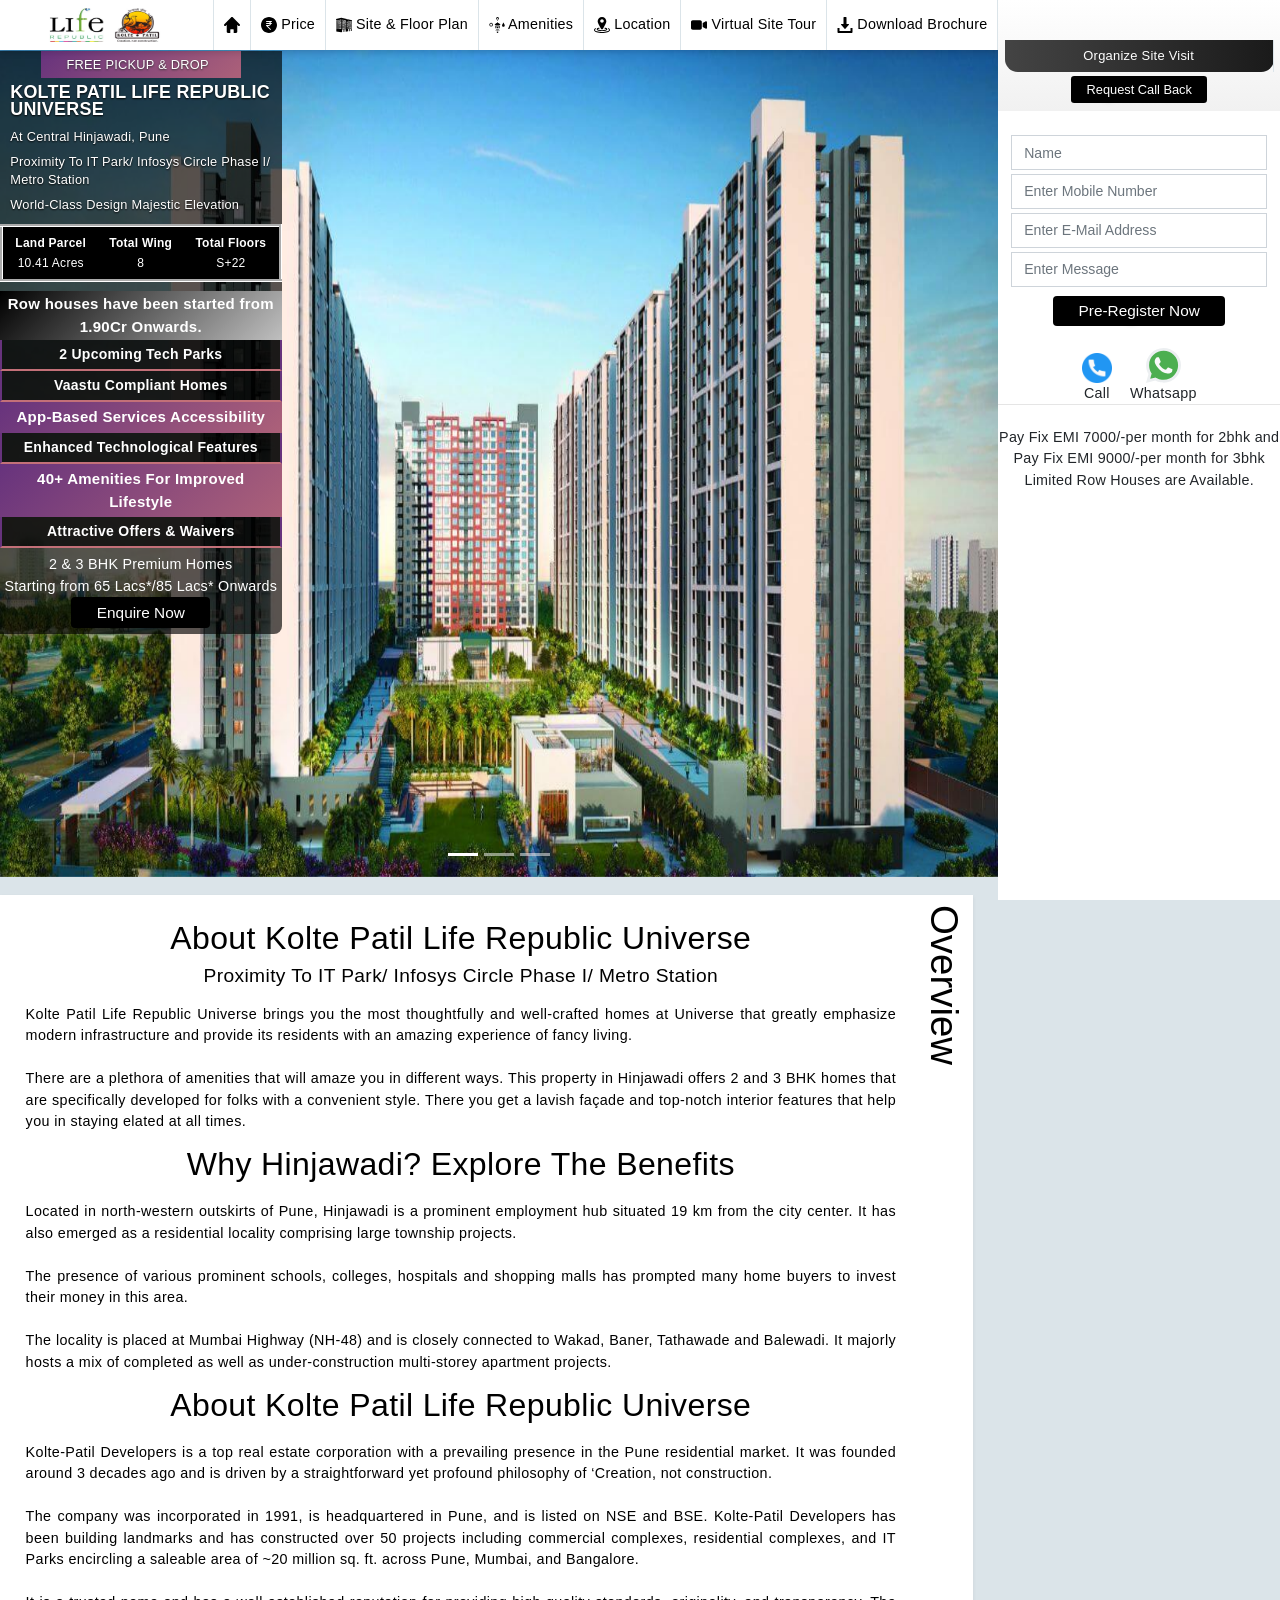
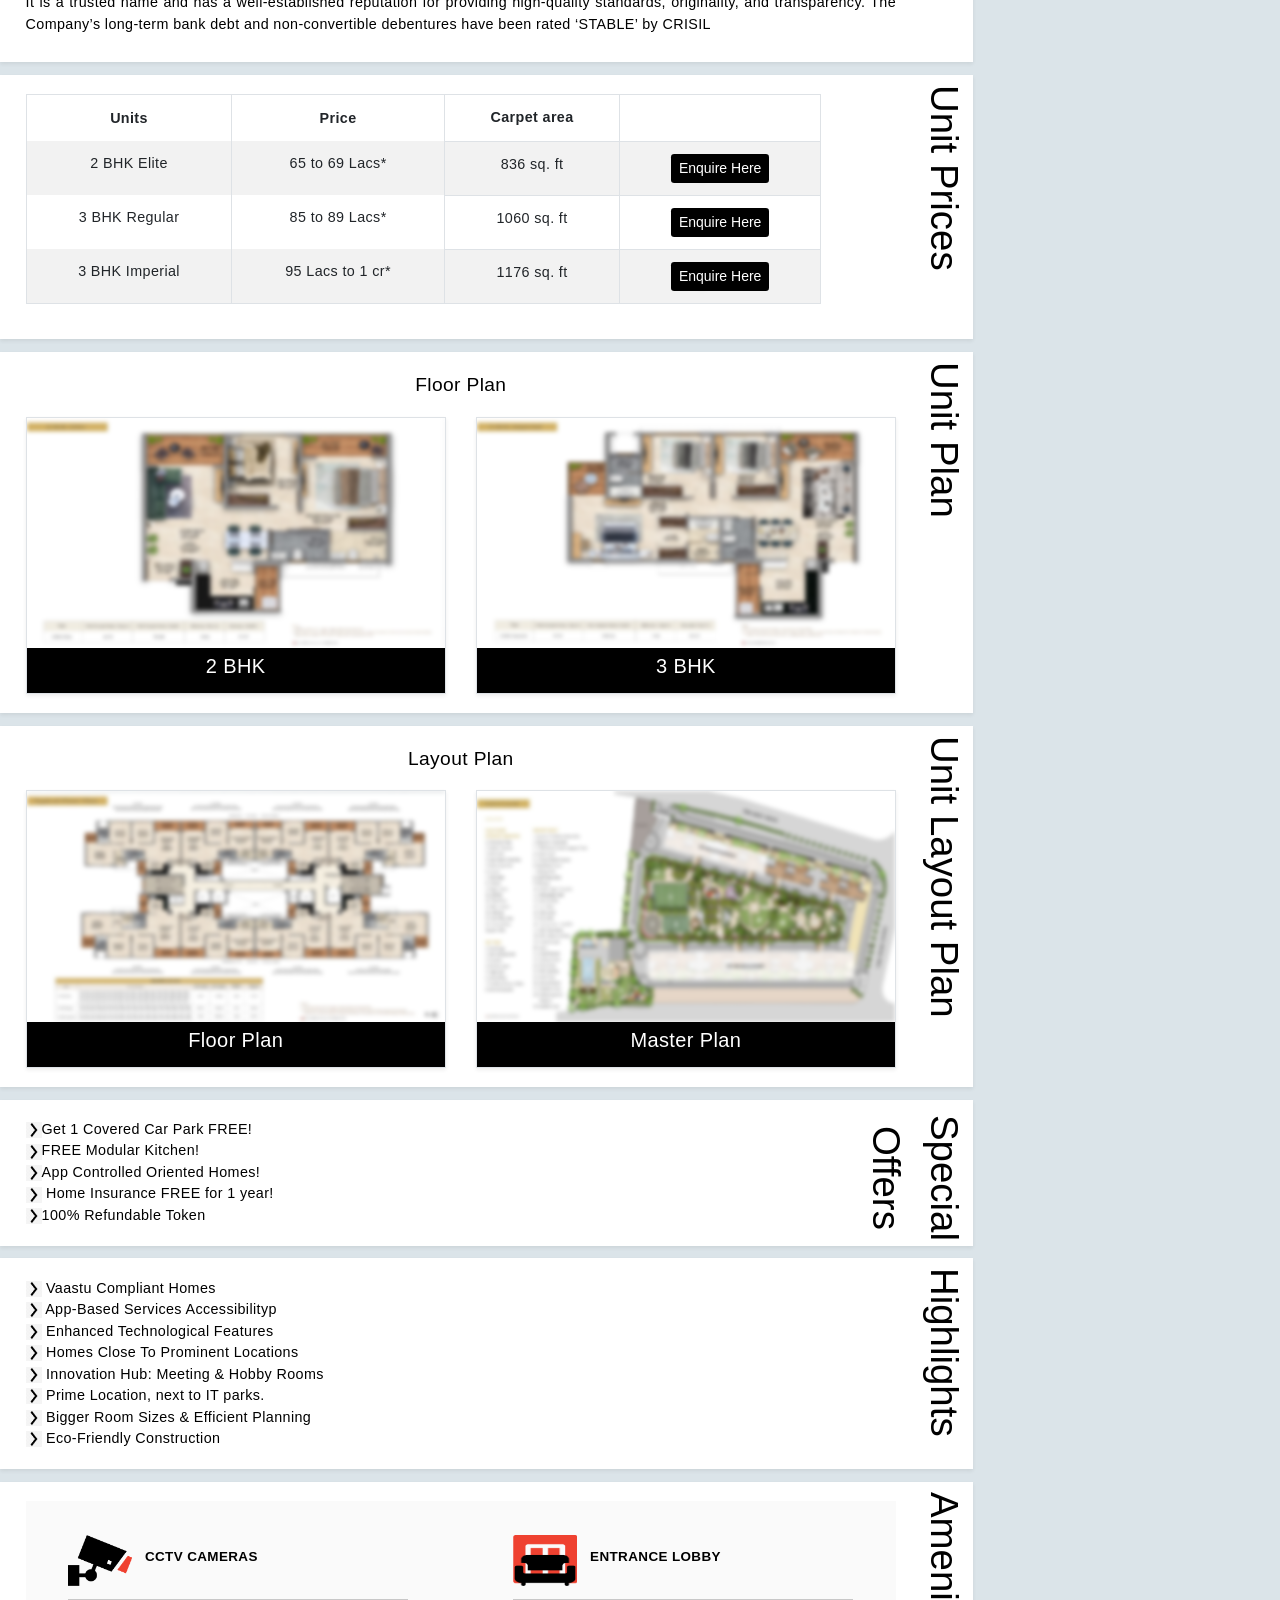
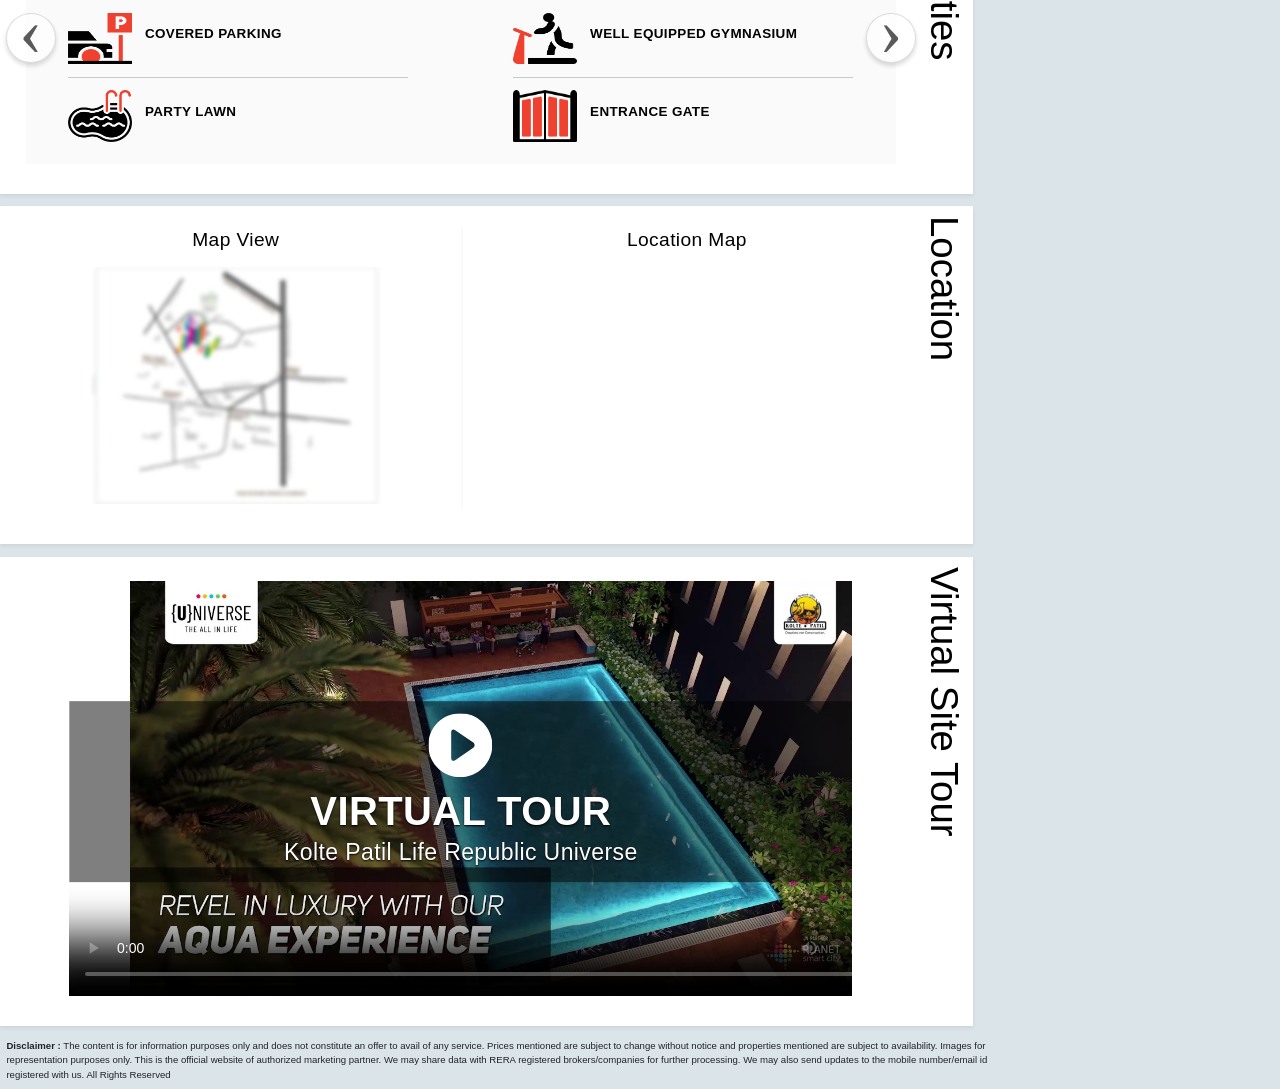
==== commit 3fd29333: "inde.html mark change" ====
--- a/koltepatilliferepublic/index.html
+++ b/koltepatilliferepublic/index.html
@@ -1,7 +1,5 @@
 <!DOCTYPE html>
 <html lang="en">
-    
-<!-- Mirrored from koltepatilliferepublic-official.com/ by HTTrack Website Copier/3.x [XR&CO'2014], Thu, 23 Feb 2023 21:14:10 GMT -->
 <head>
 		<!-- Google Tag Manager -->
 		<script>(function(w,d,s,l,i){w[l]=w[l]||[];w[l].push({'gtm.start':
@@ -699,5 +697,4 @@
 		var sitePrimaryColor = '#2969B1';
 	</script>
 </body>
-<!-- Mirrored from koltepatilliferepublic-official.com/ by HTTrack Website Copier/3.x [XR&CO'2014], Thu, 23 Feb 2023 21:14:18 GMT -->
 </html>																							
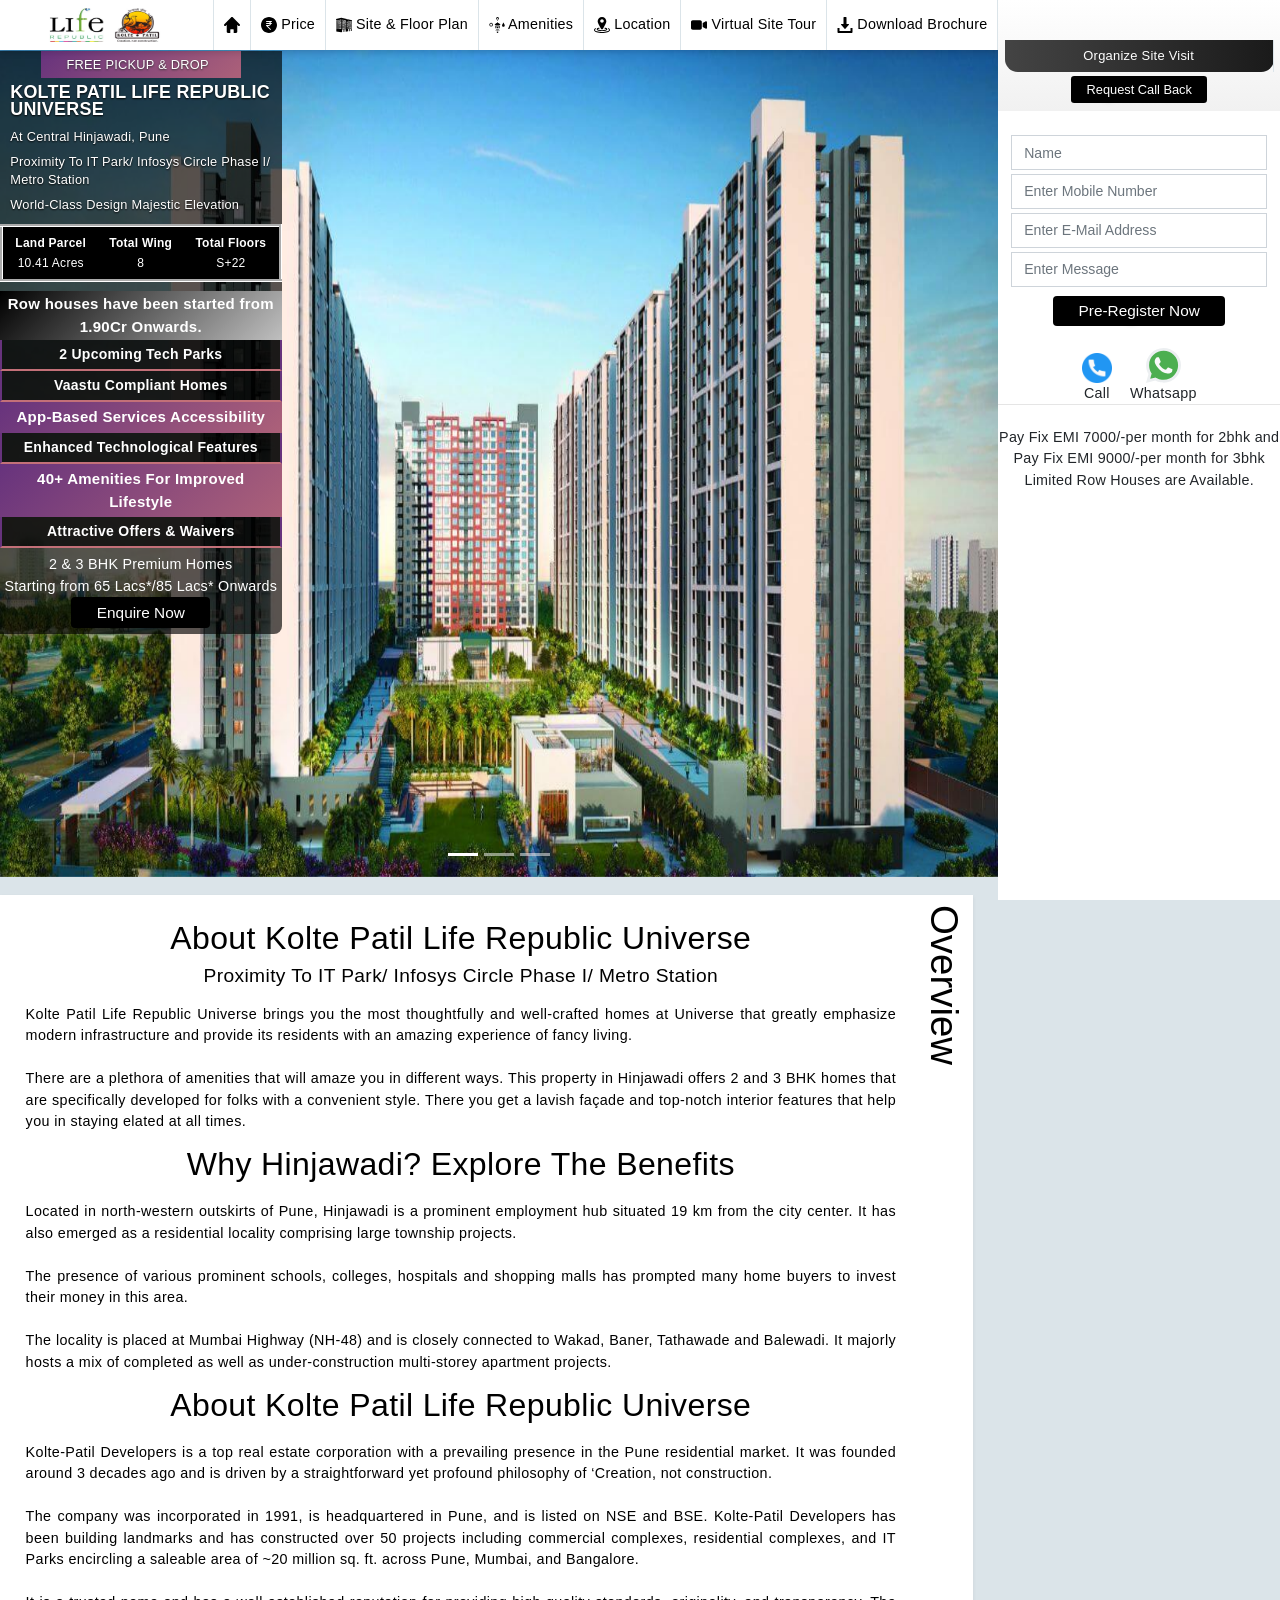
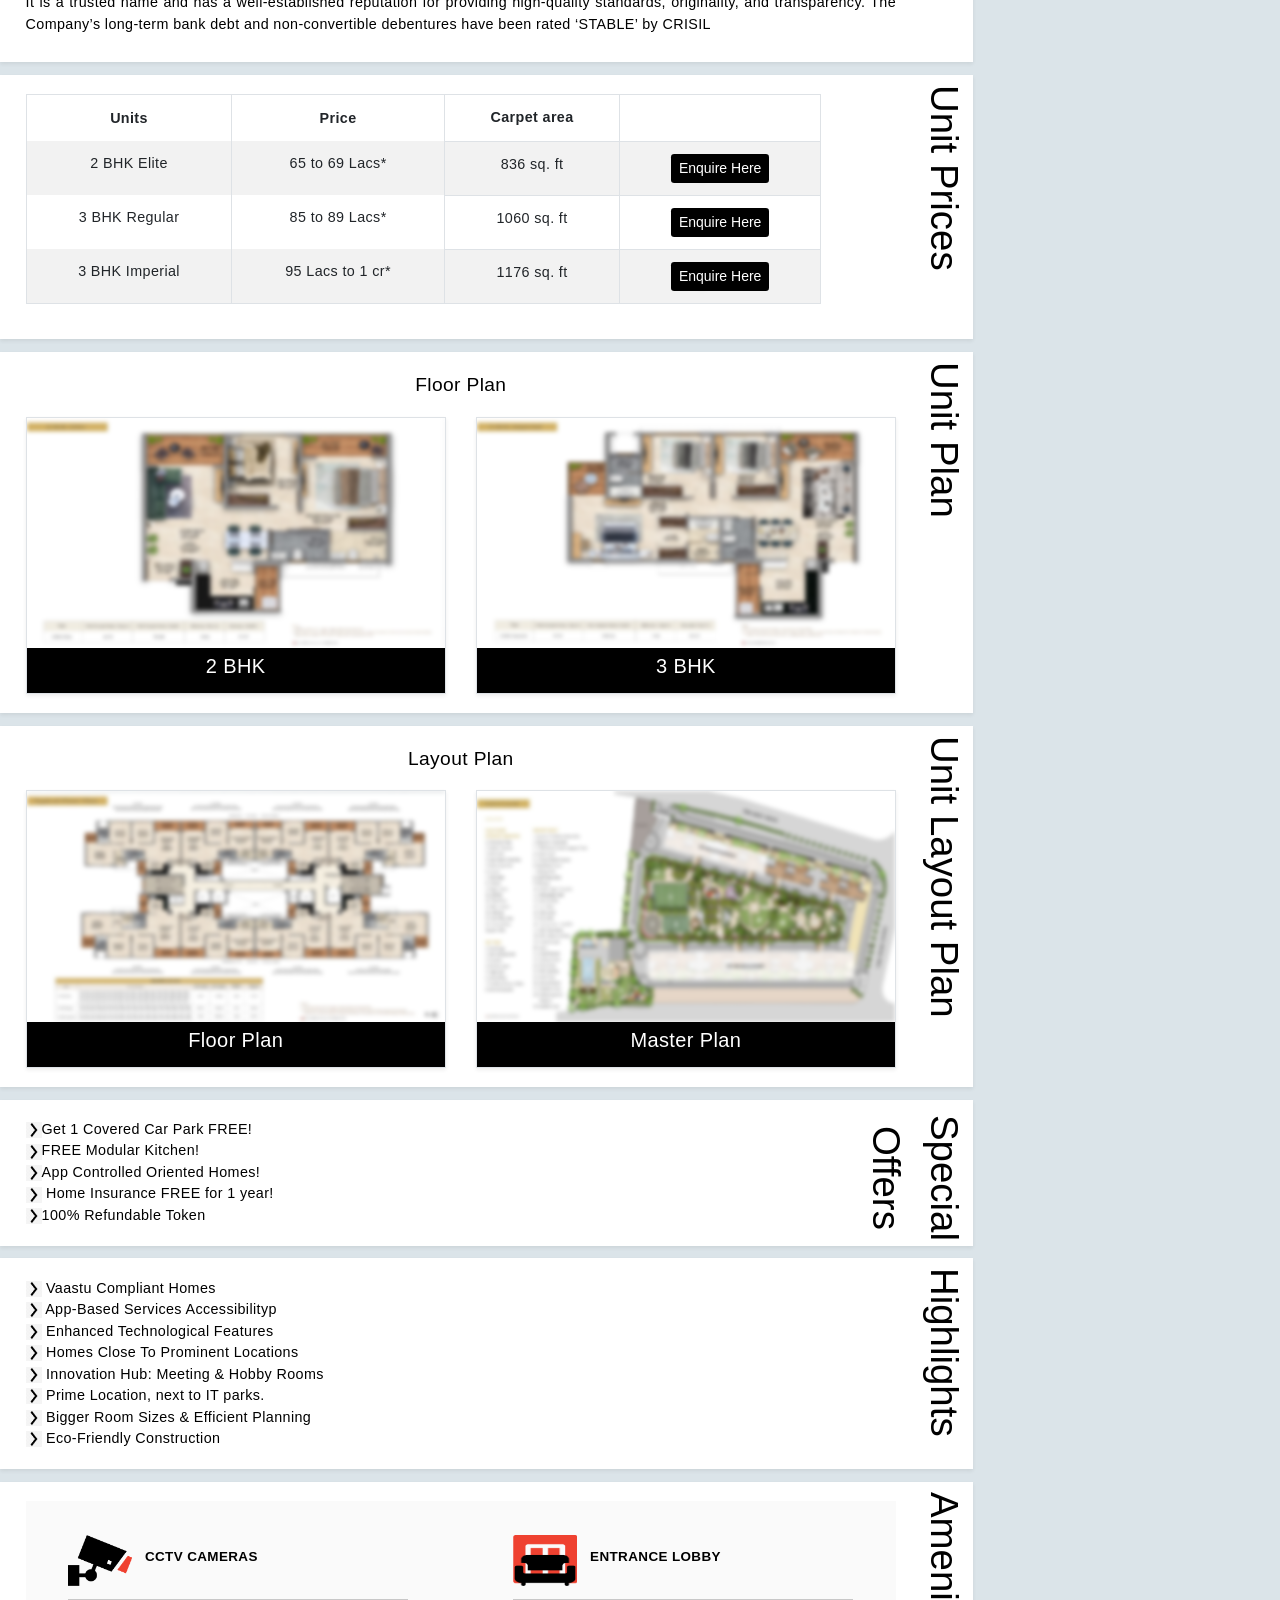
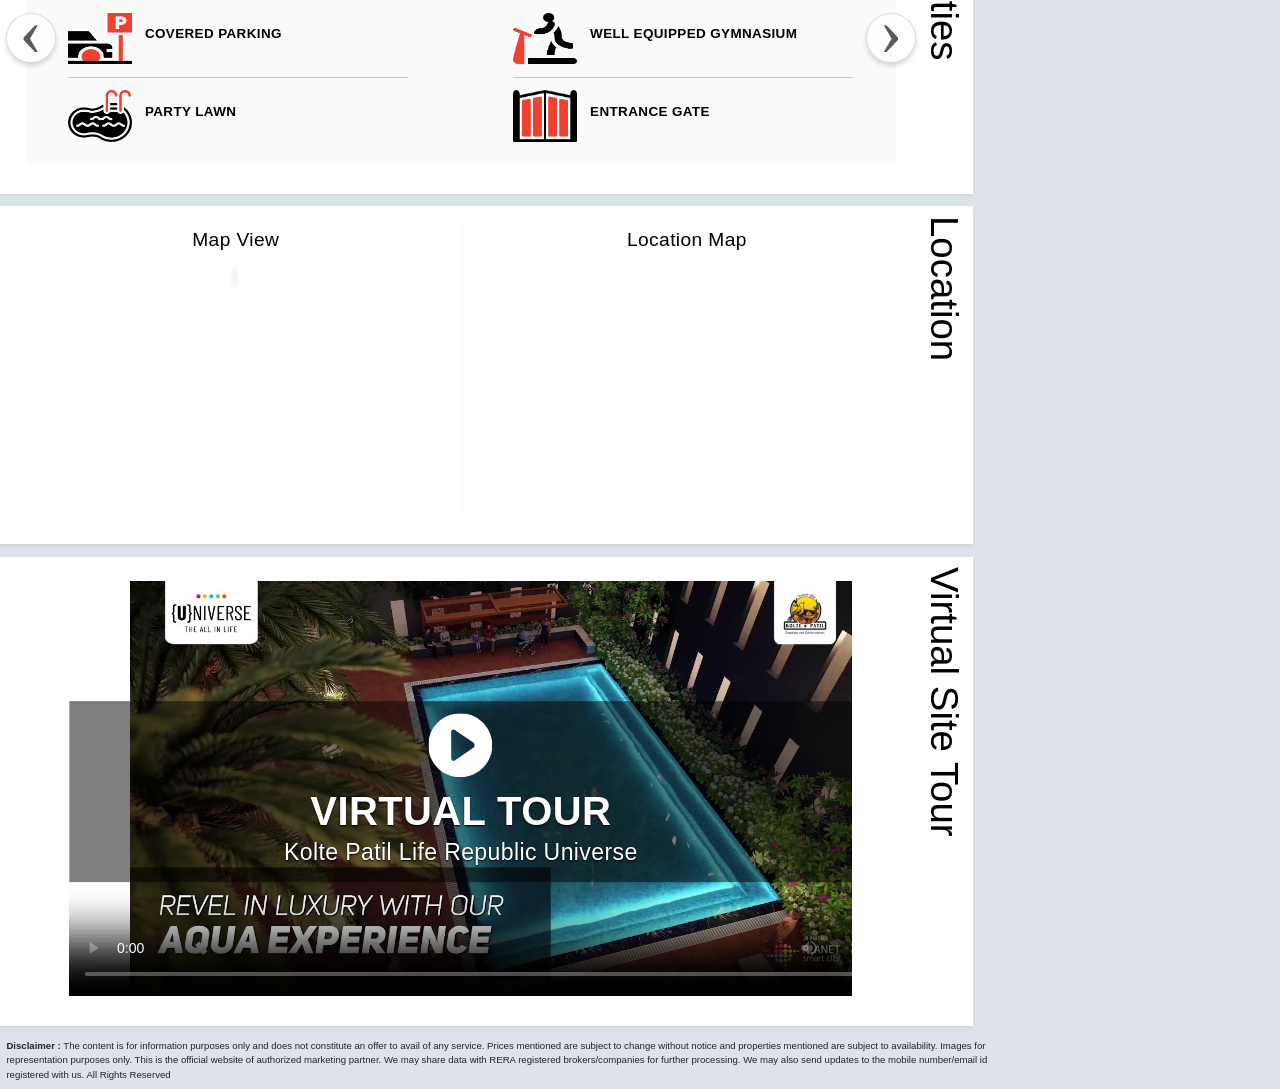
==== commit de4f1154: "web app file upload" ====
--- a/koltepatilliferepublic/index.html
+++ b/koltepatilliferepublic/index.html
@@ -1,5 +1,7 @@
 <!DOCTYPE html>
 <html lang="en">
+    
+<!-- Mirrored from koltepatilliferepublic-official.com/ by HTTrack Website Copier/3.x [XR&CO'2014], Thu, 23 Feb 2023 21:14:10 GMT -->
 <head>
 		<!-- Google Tag Manager -->
 		<script>(function(w,d,s,l,i){w[l]=w[l]||[];w[l].push({'gtm.start':
@@ -697,4 +699,5 @@
 		var sitePrimaryColor = '#2969B1';
 	</script>
 </body>
+<!-- Mirrored from koltepatilliferepublic-official.com/ by HTTrack Website Copier/3.x [XR&CO'2014], Thu, 23 Feb 2023 21:14:18 GMT -->
 </html>																							
